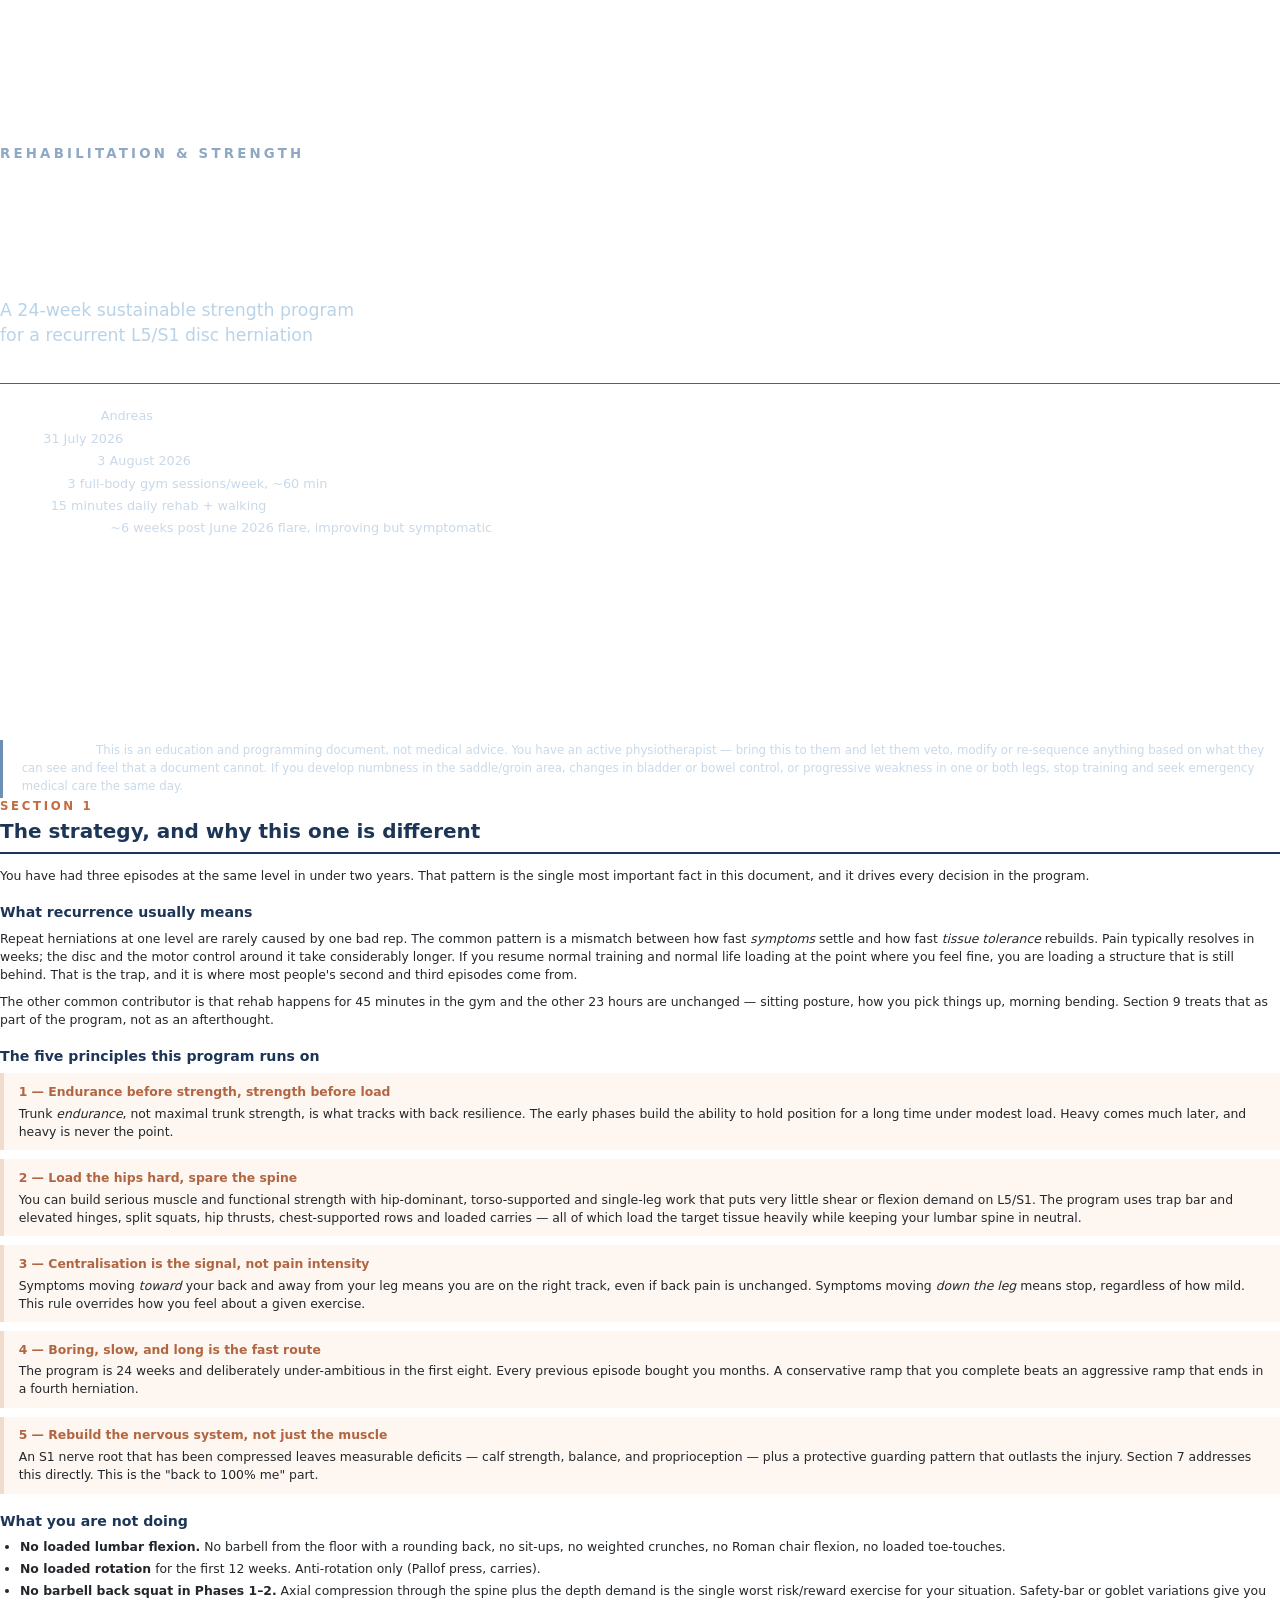
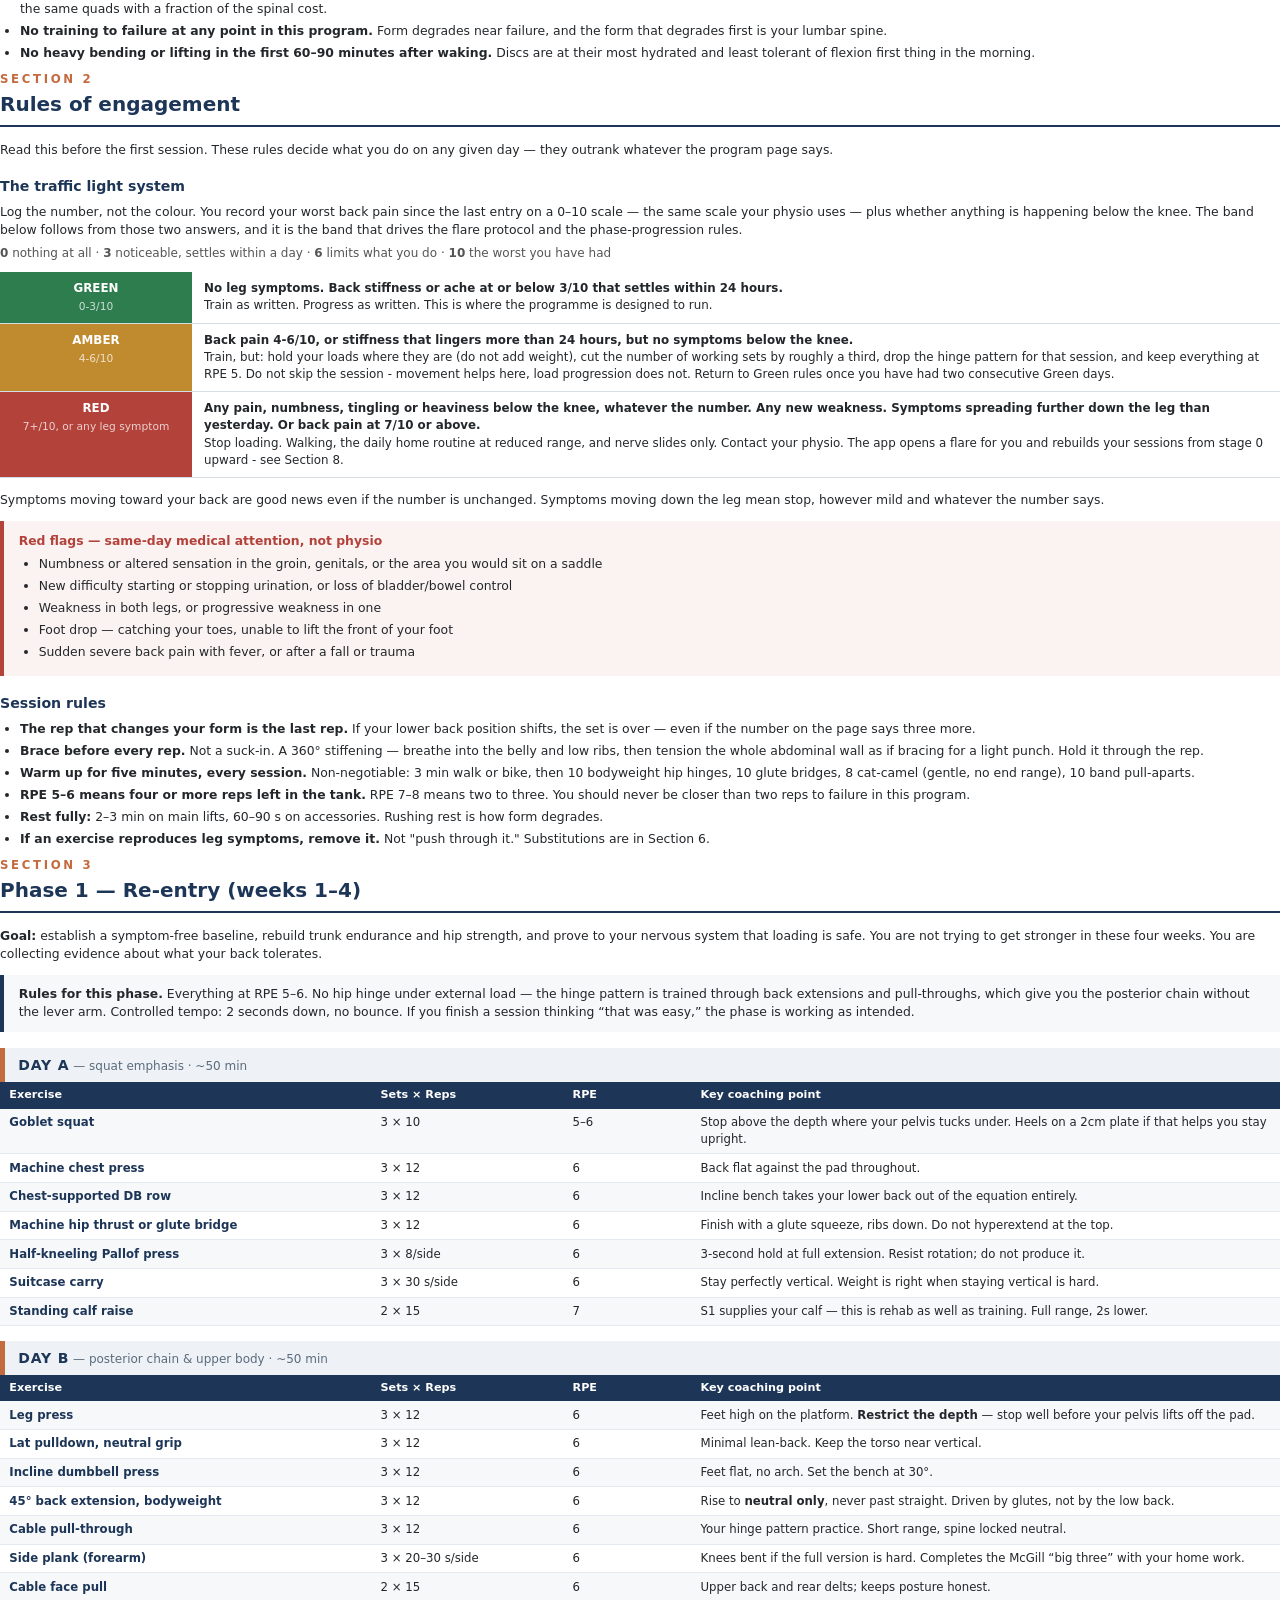
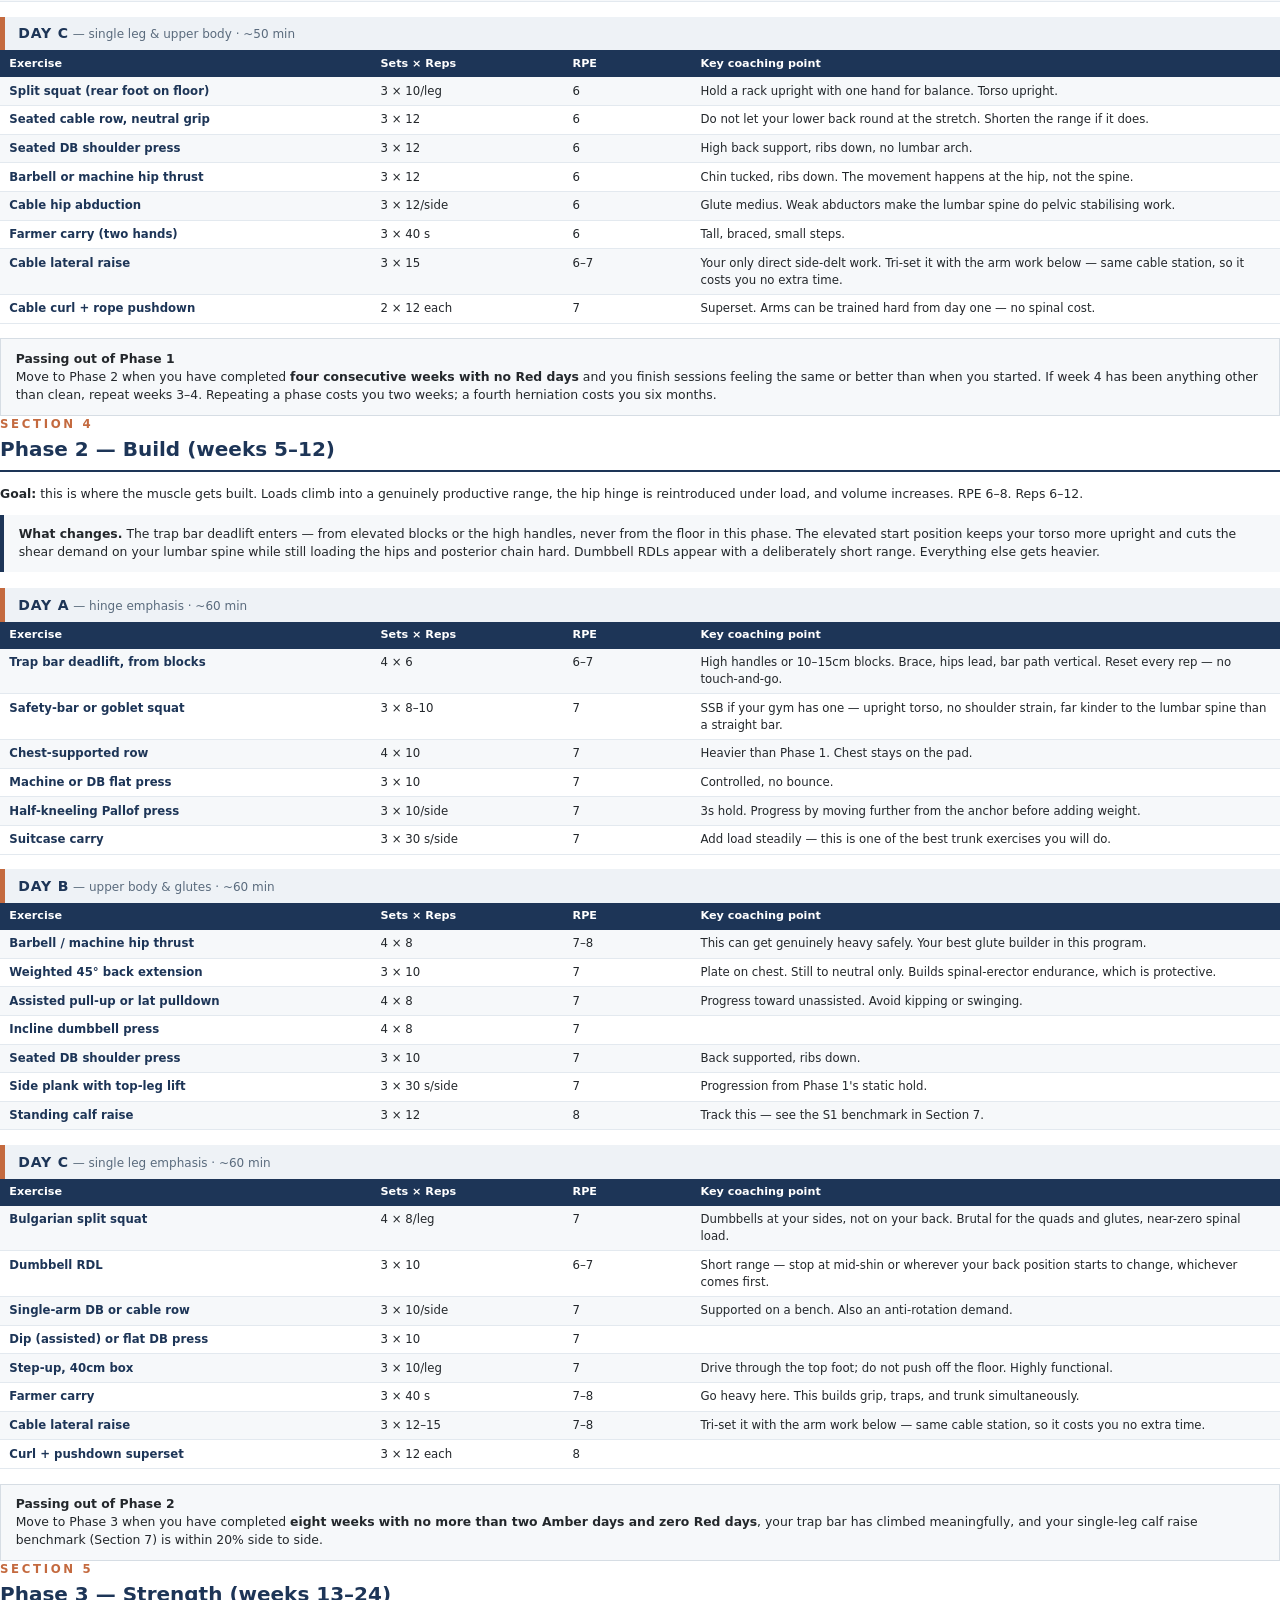
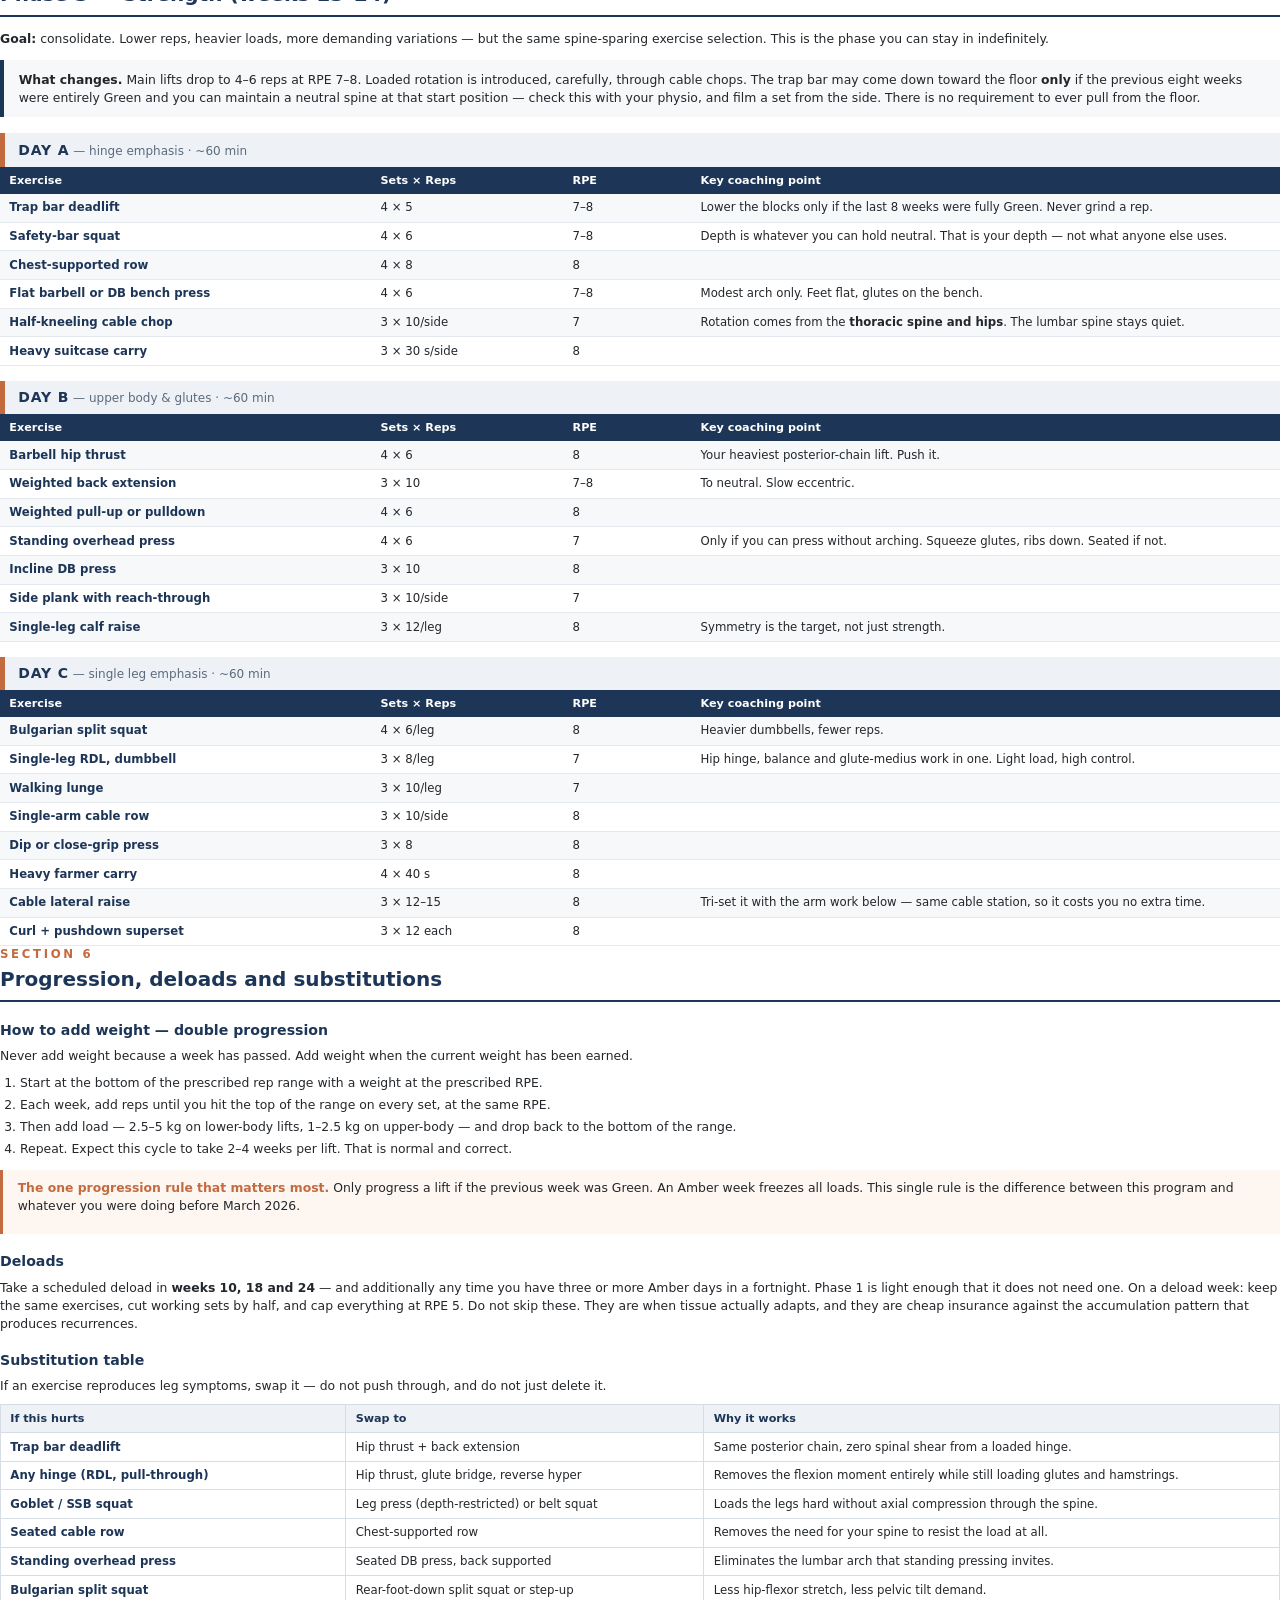
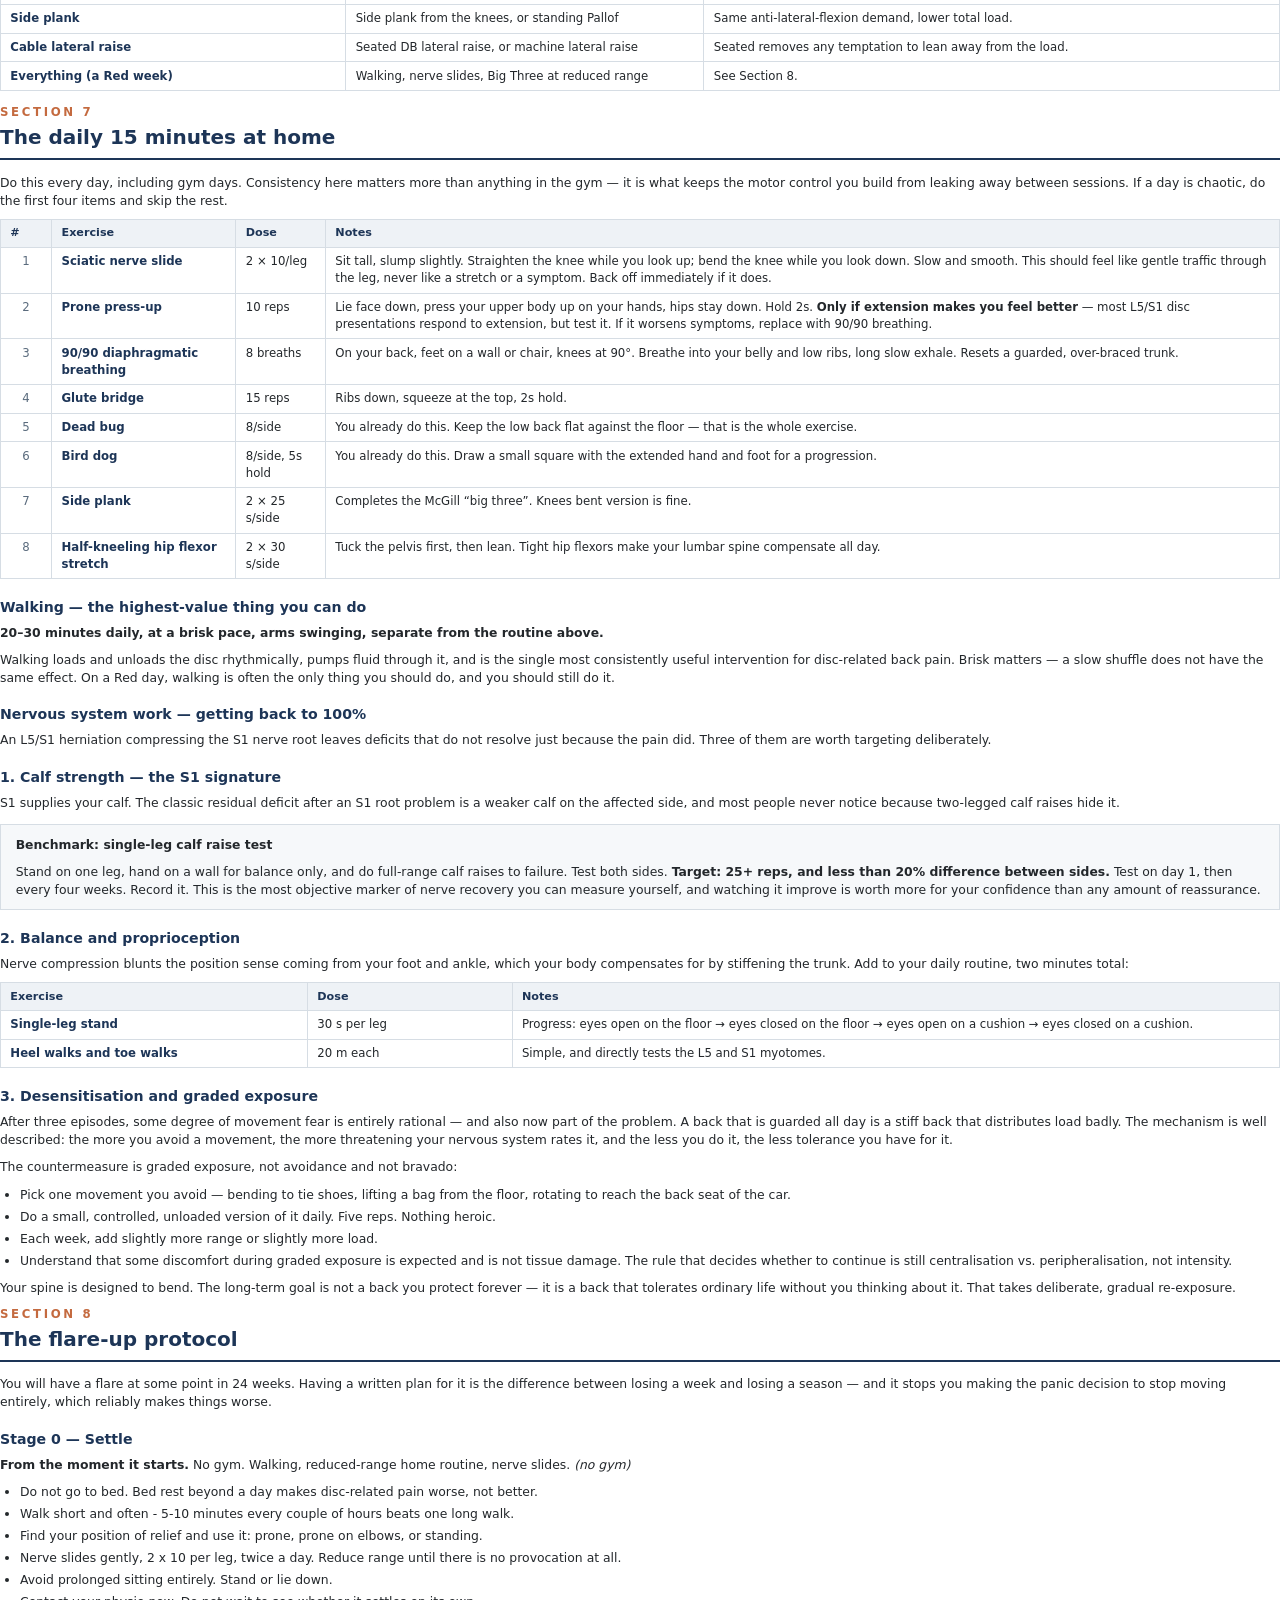
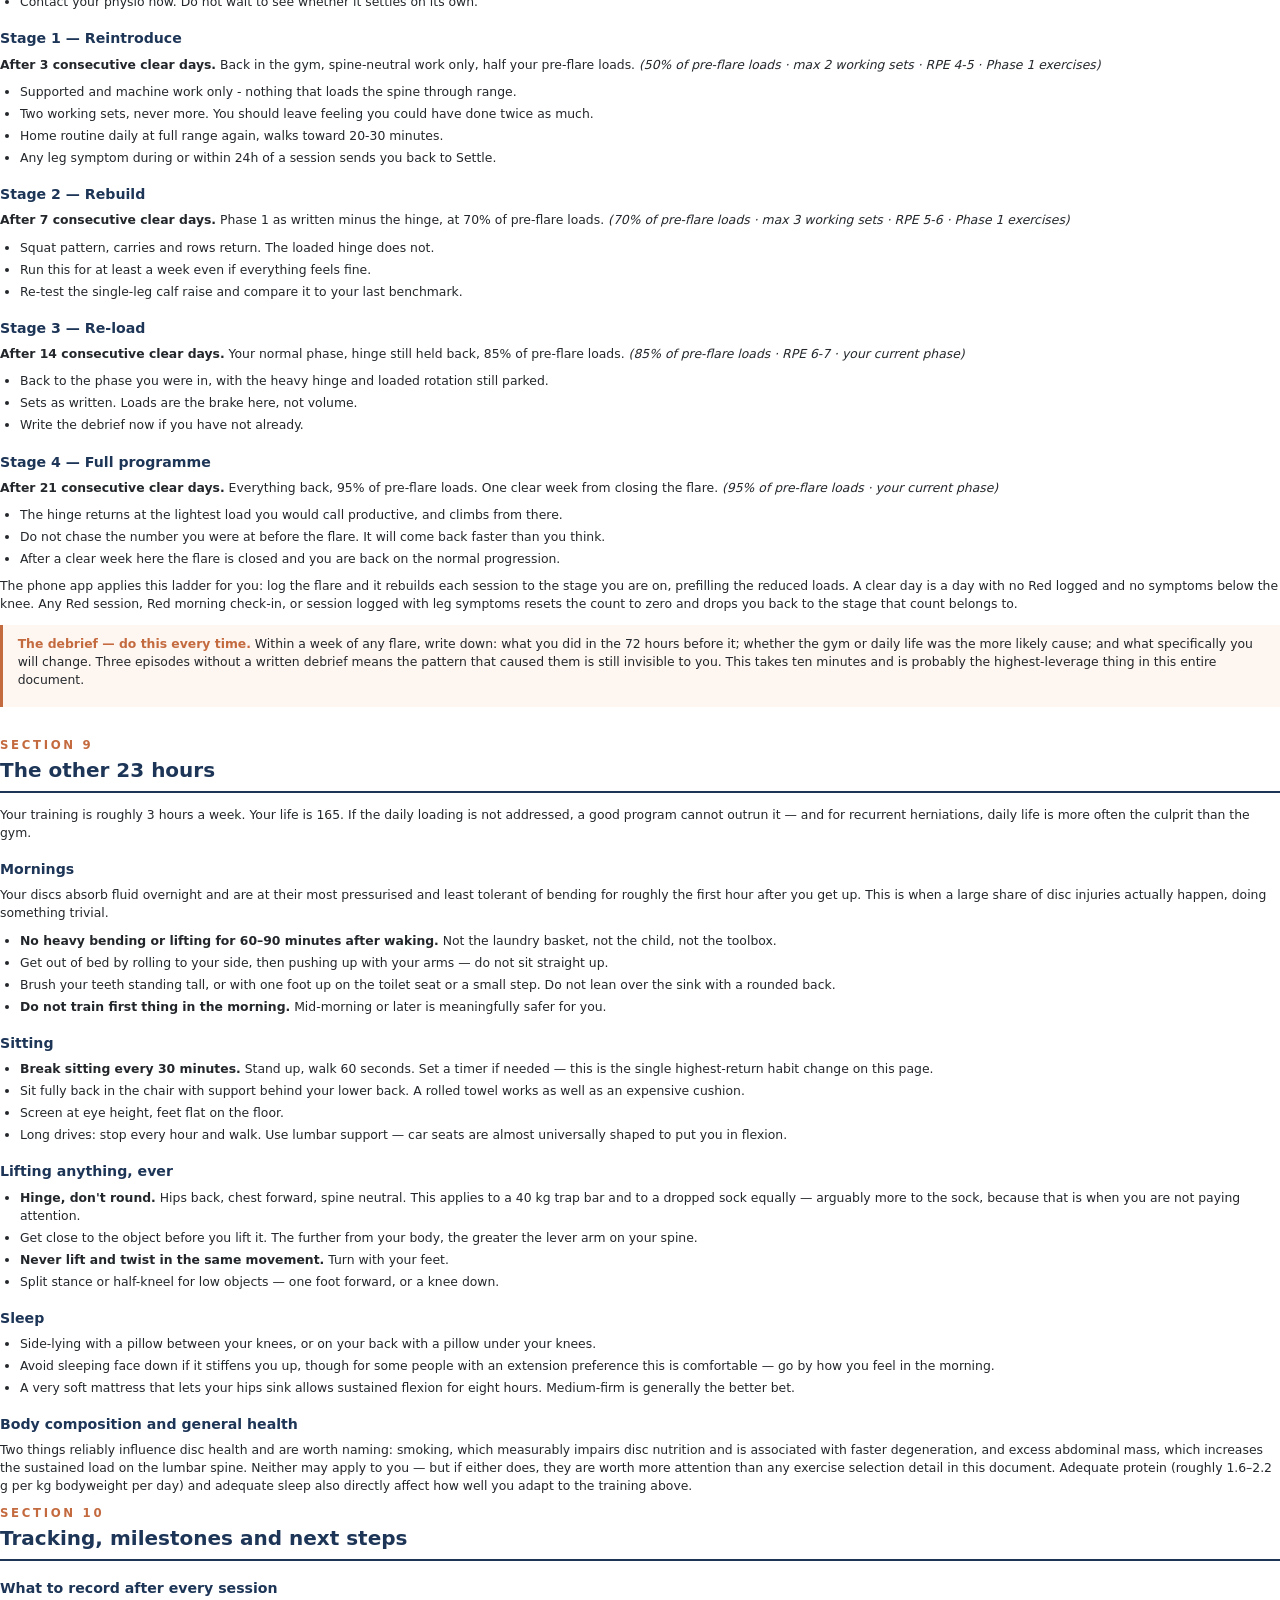
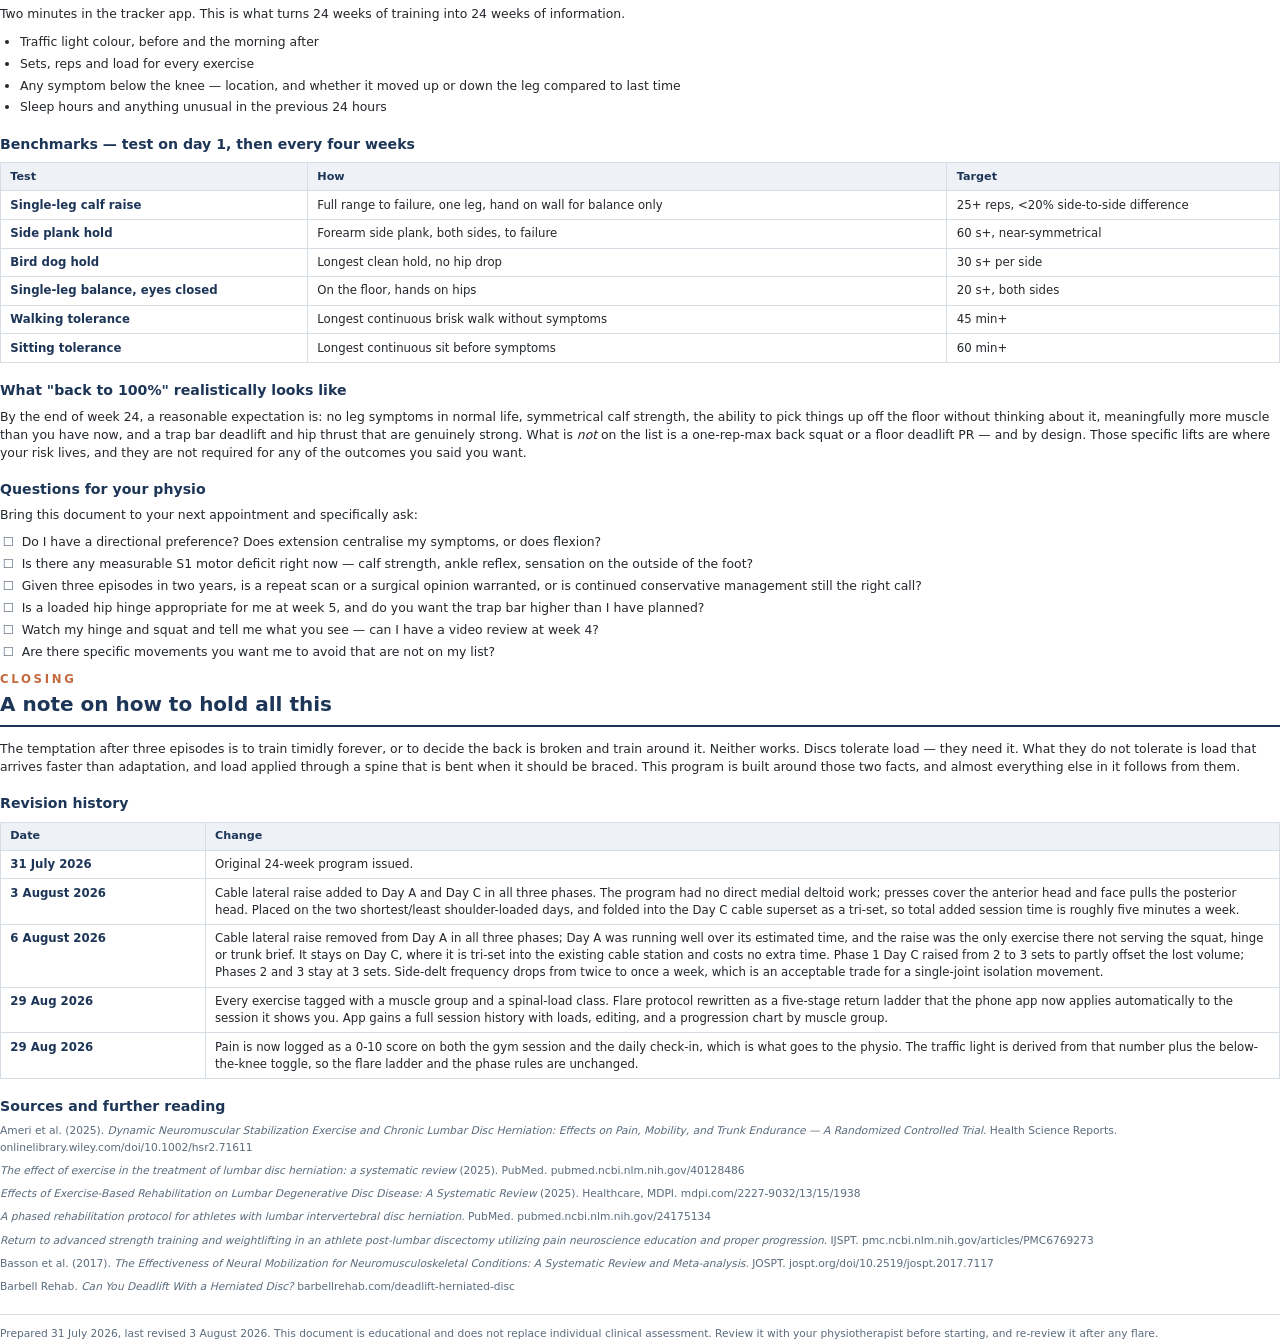
==== program-source/_rendered.html @ 24bce229 "Add print stylesheet and HTML template for Sustainable Strength Program - Created a new CSS file (st" ====
<!DOCTYPE html>
<html lang="en">
<head>
<meta charset="utf-8">
<title>Sustainable Strength Program — L5/S1</title>
<link rel="stylesheet" href="style.css">
</head>
<body>

<!-- ============================ COVER ============================ -->
<div class="cover">
  <div class="kicker">Rehabilitation & Strength</div>
  <h1>Building Back<br>Stronger</h1>
  <div class="sub">A 24-week sustainable strength program<br>for a recurrent L5/S1 disc herniation</div>
  <hr>
  <div class="meta">
    <b>Prepared for:</b> Andreas<br>
    <b>Date:</b> 31 July 2026<br>
    <b>Last revised:</b> 3 August 2026<br>
    <b>Training:</b> 3 full-body gym sessions/week, ~60 min<br>
    <b>Home:</b> 15 minutes daily rehab + walking<br>
    <b>Starting point:</b> ~6 weeks post June 2026 flare, improving but symptomatic
  </div>
  <div class="warn">
    <b>Important.</b> This is an education and programming document, not medical advice. You have an
    active physiotherapist — bring this to them and let them veto, modify or re-sequence anything based
    on what they can see and feel that a document cannot. If you develop numbness in the saddle/groin
    area, changes in bladder or bowel control, or progressive weakness in one or both legs, stop training
    and seek emergency medical care the same day.
  </div>
</div>

<!-- ============================ SECTION 1 ============================ -->
<div class="section">
  <div class="kicker">Section 1</div>
  <h1>The strategy, and why this one is different</h1>

  <p>You have had three episodes at the same level in under two years. That pattern is the single most
  important fact in this document, and it drives every decision in the program.</p>

  <h2>What recurrence usually means</h2>
  <p>Repeat herniations at one level are rarely caused by one bad rep. The common pattern is a mismatch
  between how fast <em>symptoms</em> settle and how fast <em>tissue tolerance</em> rebuilds. Pain typically
  resolves in weeks; the disc and the motor control around it take considerably longer. If you resume
  normal training and normal life loading at the point where you feel fine, you are loading a structure
  that is still behind. That is the trap, and it is where most people's second and third episodes come
  from.</p>

  <p>The other common contributor is that rehab happens for 45 minutes in the gym and the other 23 hours
  are unchanged — sitting posture, how you pick things up, morning bending. Section 9 treats that as part
  of the program, not as an afterthought.</p>

  <h2>The five principles this program runs on</h2>

  <div class="principle">
    <div class="h">1 — Endurance before strength, strength before load</div>
    <p>Trunk <em>endurance</em>, not maximal trunk strength, is what tracks with back resilience. The early
    phases build the ability to hold position for a long time under modest load. Heavy comes much later,
    and heavy is never the point.</p>
  </div>

  <div class="principle">
    <div class="h">2 — Load the hips hard, spare the spine</div>
    <p>You can build serious muscle and functional strength with hip-dominant, torso-supported and
    single-leg work that puts very little shear or flexion demand on L5/S1. The program uses trap bar and
    elevated hinges, split squats, hip thrusts, chest-supported rows and loaded carries — all of which
    load the target tissue heavily while keeping your lumbar spine in neutral.</p>
  </div>

  <div class="principle">
    <div class="h">3 — Centralisation is the signal, not pain intensity</div>
    <p>Symptoms moving <em>toward</em> your back and away from your leg means you are on the right track,
    even if back pain is unchanged. Symptoms moving <em>down the leg</em> means stop, regardless of how
    mild. This rule overrides how you feel about a given exercise.</p>
  </div>

  <div class="principle">
    <div class="h">4 — Boring, slow, and long is the fast route</div>
    <p>The program is 24 weeks and deliberately under-ambitious in the first eight. Every previous episode
    bought you months. A conservative ramp that you complete beats an aggressive ramp that ends in a
    fourth herniation.</p>
  </div>

  <div class="principle">
    <div class="h">5 — Rebuild the nervous system, not just the muscle</div>
    <p>An S1 nerve root that has been compressed leaves measurable deficits — calf strength, balance, and
    proprioception — plus a protective guarding pattern that outlasts the injury. Section 7 addresses this
    directly. This is the "back to 100% me" part.</p>
  </div>

  <h2>What you are not doing</h2>
  <ul>
    <li><b>No loaded lumbar flexion.</b> No barbell from the floor with a rounding back, no sit-ups, no
    weighted crunches, no Roman chair flexion, no loaded toe-touches.</li>
    <li><b>No loaded rotation</b> for the first 12 weeks. Anti-rotation only (Pallof press, carries).</li>
    <li><b>No barbell back squat in Phases 1–2.</b> Axial compression through the spine plus the depth
    demand is the single worst risk/reward exercise for your situation. Safety-bar or goblet variations
    give you the same quads with a fraction of the spinal cost.</li>
    <li><b>No training to failure at any point in this program.</b> Form degrades near failure, and the
    form that degrades first is your lumbar spine.</li>
    <li><b>No heavy bending or lifting in the first 60–90 minutes after waking.</b> Discs are at their
    most hydrated and least tolerant of flexion first thing in the morning.</li>
  </ul>
</div>

<!-- ============================ SECTION 2 ============================ -->
<div class="section">
  <div class="kicker">Section 2</div>
  <h1>Rules of engagement</h1>

  <p>Read this before the first session. These rules decide what you do on any given day — they outrank
  whatever the program page says.</p>

  <h2>The traffic light system</h2>
  <p>Log the number, not the colour. You record your worst back pain since the last entry on a 0&ndash;10 scale &mdash; the same scale your physio uses &mdash; plus whether anything is happening below the knee. The band below follows from those two answers, and it is the band that drives the flare protocol and the phase-progression rules.</p>
<p class="anchors"><b>0</b> nothing at all &middot; <b>3</b> noticeable, settles within a day &middot; <b>6</b> limits what you do &middot; <b>10</b> the worst you have had</p>
<table class="tl">
    <tr class="g">
      <td class="lab">GREEN<span class="rng">0-3/10</span></td>
      <td><b>No leg symptoms. Back stiffness or ache at or below 3/10 that settles within 24 hours.</b><br>Train as written. Progress as written. This is where the programme is designed to run.</td>
    </tr>
    <tr class="a">
      <td class="lab">AMBER<span class="rng">4-6/10</span></td>
      <td><b>Back pain 4-6/10, or stiffness that lingers more than 24 hours, but no symptoms below the knee.</b><br>Train, but: hold your loads where they are (do not add weight), cut the number of working sets by roughly a third, drop the hinge pattern for that session, and keep everything at RPE 5. Do not skip the session - movement helps here, load progression does not. Return to Green rules once you have had two consecutive Green days.</td>
    </tr>
    <tr class="r">
      <td class="lab">RED<span class="rng">7+/10, or any leg symptom</span></td>
      <td><b>Any pain, numbness, tingling or heaviness below the knee, whatever the number. Any new weakness. Symptoms spreading further down the leg than yesterday. Or back pain at 7/10 or above.</b><br>Stop loading. Walking, the daily home routine at reduced range, and nerve slides only. Contact your physio. The app opens a flare for you and rebuilds your sessions from stage 0 upward - see Section 8.</td>
    </tr>
  </table>
<p>Symptoms moving toward your back are good news even if the number is unchanged. Symptoms moving down the leg mean stop, however mild and whatever the number says.</p>

  <div class="flag">
    <div class="h">Red flags — same-day medical attention, not physio</div>
    <ul style="margin-bottom:0">
      <li>Numbness or altered sensation in the groin, genitals, or the area you would sit on a saddle</li>
      <li>New difficulty starting or stopping urination, or loss of bladder/bowel control</li>
      <li>Weakness in both legs, or progressive weakness in one</li>
      <li>Foot drop — catching your toes, unable to lift the front of your foot</li>
      <li>Sudden severe back pain with fever, or after a fall or trauma</li>
    </ul>
  </div>

  <h2>Session rules</h2>
  <ul>
    <li><b>The rep that changes your form is the last rep.</b> If your lower back position shifts, the set
    is over — even if the number on the page says three more.</li>
    <li><b>Brace before every rep.</b> Not a suck-in. A 360° stiffening — breathe into the belly and low
    ribs, then tension the whole abdominal wall as if bracing for a light punch. Hold it through the
    rep.</li>
    <li><b>Warm up for five minutes, every session.</b> Non-negotiable: 3 min walk or bike, then 10
    bodyweight hip hinges, 10 glute bridges, 8 cat-camel (gentle, no end range), 10 band pull-aparts.</li>
    <li><b>RPE 5–6 means four or more reps left in the tank.</b> RPE 7–8 means two to three. You should
    never be closer than two reps to failure in this program.</li>
    <li><b>Rest fully:</b> 2–3 min on main lifts, 60–90 s on accessories. Rushing rest is how form
    degrades.</li>
    <li><b>If an exercise reproduces leg symptoms, remove it.</b> Not "push through it." Substitutions are
    in Section 6.</li>
  </ul>
</div>

<!-- ==================== SECTIONS 3–5 (generated) ==================== -->
<div class="section">
  <div class="kicker">Section 3</div>
  <h1>Phase 1 — Re-entry (weeks 1–4)</h1>
  <p><b>Goal:</b> establish a symptom-free baseline, rebuild trunk endurance and hip strength, and prove to your nervous system that loading is safe. You are not trying to get stronger in these four weeks. You are collecting evidence about what your back tolerates.</p>
  <div class="rules"><p><b>Rules for this phase.</b> Everything at RPE 5–6. No hip hinge under external load — the hinge pattern is trained through back extensions and pull-throughs, which give you the posterior chain without the lever arm. Controlled tempo: 2 seconds down, no bounce. If you finish a session thinking “that was easy,” the phase is working as intended.</p></div>
  <div class="dayblock">
    <div class="daybar"><b>DAY A</b> <span>&mdash; squat emphasis &middot; ~50 min</span></div>
<table class="ex">
<thead><tr><th class="c1">Exercise</th><th class="c2">Sets &times; Reps</th><th class="c3">RPE</th><th>Key coaching point</th></tr></thead>
<tbody>
  <tr><td class="n">Goblet squat</td><td>3 × 10</td><td>5–6</td><td>Stop above the depth where your pelvis tucks under. Heels on a 2cm plate if that helps you stay upright.</td></tr>
  <tr><td class="n">Machine chest press</td><td>3 × 12</td><td>6</td><td>Back flat against the pad throughout.</td></tr>
  <tr><td class="n">Chest-supported DB row</td><td>3 × 12</td><td>6</td><td>Incline bench takes your lower back out of the equation entirely.</td></tr>
  <tr><td class="n">Machine hip thrust or glute bridge</td><td>3 × 12</td><td>6</td><td>Finish with a glute squeeze, ribs down. Do not hyperextend at the top.</td></tr>
  <tr><td class="n">Half-kneeling Pallof press</td><td>3 × 8/side</td><td>6</td><td>3-second hold at full extension. Resist rotation; do not produce it.</td></tr>
  <tr><td class="n">Suitcase carry</td><td>3 × 30 s/side</td><td>6</td><td>Stay perfectly vertical. Weight is right when staying vertical is hard.</td></tr>
  <tr><td class="n">Standing calf raise</td><td>2 × 15</td><td>7</td><td>S1 supplies your calf — this is rehab as well as training. Full range, 2s lower.</td></tr>
</tbody></table>
  </div>
  <div class="dayblock">
    <div class="daybar"><b>DAY B</b> <span>&mdash; posterior chain & upper body &middot; ~50 min</span></div>
<table class="ex">
<thead><tr><th class="c1">Exercise</th><th class="c2">Sets &times; Reps</th><th class="c3">RPE</th><th>Key coaching point</th></tr></thead>
<tbody>
  <tr><td class="n">Leg press</td><td>3 × 12</td><td>6</td><td>Feet high on the platform. <b>Restrict the depth</b> — stop well before your pelvis lifts off the pad.</td></tr>
  <tr><td class="n">Lat pulldown, neutral grip</td><td>3 × 12</td><td>6</td><td>Minimal lean-back. Keep the torso near vertical.</td></tr>
  <tr><td class="n">Incline dumbbell press</td><td>3 × 12</td><td>6</td><td>Feet flat, no arch. Set the bench at 30°.</td></tr>
  <tr><td class="n">45° back extension, bodyweight</td><td>3 × 12</td><td>6</td><td>Rise to <b>neutral only</b>, never past straight. Driven by glutes, not by the low back.</td></tr>
  <tr><td class="n">Cable pull-through</td><td>3 × 12</td><td>6</td><td>Your hinge pattern practice. Short range, spine locked neutral.</td></tr>
  <tr><td class="n">Side plank (forearm)</td><td>3 × 20–30 s/side</td><td>6</td><td>Knees bent if the full version is hard. Completes the McGill “big three” with your home work.</td></tr>
  <tr><td class="n">Cable face pull</td><td>2 × 15</td><td>6</td><td>Upper back and rear delts; keeps posture honest.</td></tr>
</tbody></table>
  </div>
  <div class="dayblock">
    <div class="daybar"><b>DAY C</b> <span>&mdash; single leg & upper body &middot; ~50 min</span></div>
<table class="ex">
<thead><tr><th class="c1">Exercise</th><th class="c2">Sets &times; Reps</th><th class="c3">RPE</th><th>Key coaching point</th></tr></thead>
<tbody>
  <tr><td class="n">Split squat (rear foot on floor)</td><td>3 × 10/leg</td><td>6</td><td>Hold a rack upright with one hand for balance. Torso upright.</td></tr>
  <tr><td class="n">Seated cable row, neutral grip</td><td>3 × 12</td><td>6</td><td>Do not let your lower back round at the stretch. Shorten the range if it does.</td></tr>
  <tr><td class="n">Seated DB shoulder press</td><td>3 × 12</td><td>6</td><td>High back support, ribs down, no lumbar arch.</td></tr>
  <tr><td class="n">Barbell or machine hip thrust</td><td>3 × 12</td><td>6</td><td>Chin tucked, ribs down. The movement happens at the hip, not the spine.</td></tr>
  <tr><td class="n">Cable hip abduction</td><td>3 × 12/side</td><td>6</td><td>Glute medius. Weak abductors make the lumbar spine do pelvic stabilising work.</td></tr>
  <tr><td class="n">Farmer carry (two hands)</td><td>3 × 40 s</td><td>6</td><td>Tall, braced, small steps.</td></tr>
  <tr><td class="n">Cable lateral raise</td><td>3 × 15</td><td>6–7</td><td>Your only direct side-delt work. Tri-set it with the arm work below — same cable station, so it costs you no extra time.</td></tr>
  <tr><td class="n">Cable curl + rope pushdown</td><td>2 × 12 each</td><td>7</td><td>Superset. Arms can be trained hard from day one — no spinal cost.</td></tr>
</tbody></table>
  </div>
  <div class="phasefoot"><p><b>Passing out of Phase 1</b><br>Move to Phase 2 when you have completed <b>four consecutive weeks with no Red days</b> and you finish sessions feeling the same or better than when you started. If week 4 has been anything other than clean, repeat weeks 3–4. Repeating a phase costs you two weeks; a fourth herniation costs you six months.</p></div>
</div>

<div class="section">
  <div class="kicker">Section 4</div>
  <h1>Phase 2 — Build (weeks 5–12)</h1>
  <p><b>Goal:</b> this is where the muscle gets built. Loads climb into a genuinely productive range, the hip hinge is reintroduced under load, and volume increases. RPE 6–8. Reps 6–12.</p>
  <div class="rules"><p><b>What changes.</b> The trap bar deadlift enters — from elevated blocks or the high handles, never from the floor in this phase. The elevated start position keeps your torso more upright and cuts the shear demand on your lumbar spine while still loading the hips and posterior chain hard. Dumbbell RDLs appear with a deliberately short range. Everything else gets heavier.</p></div>
  <div class="dayblock">
    <div class="daybar"><b>DAY A</b> <span>&mdash; hinge emphasis &middot; ~60 min</span></div>
<table class="ex">
<thead><tr><th class="c1">Exercise</th><th class="c2">Sets &times; Reps</th><th class="c3">RPE</th><th>Key coaching point</th></tr></thead>
<tbody>
  <tr><td class="n">Trap bar deadlift, from blocks</td><td>4 × 6</td><td>6–7</td><td>High handles or 10–15cm blocks. Brace, hips lead, bar path vertical. Reset every rep — no touch-and-go.</td></tr>
  <tr><td class="n">Safety-bar or goblet squat</td><td>3 × 8–10</td><td>7</td><td>SSB if your gym has one — upright torso, no shoulder strain, far kinder to the lumbar spine than a straight bar.</td></tr>
  <tr><td class="n">Chest-supported row</td><td>4 × 10</td><td>7</td><td>Heavier than Phase 1. Chest stays on the pad.</td></tr>
  <tr><td class="n">Machine or DB flat press</td><td>3 × 10</td><td>7</td><td>Controlled, no bounce.</td></tr>
  <tr><td class="n">Half-kneeling Pallof press</td><td>3 × 10/side</td><td>7</td><td>3s hold. Progress by moving further from the anchor before adding weight.</td></tr>
  <tr><td class="n">Suitcase carry</td><td>3 × 30 s/side</td><td>7</td><td>Add load steadily — this is one of the best trunk exercises you will do.</td></tr>
</tbody></table>
  </div>
  <div class="dayblock">
    <div class="daybar"><b>DAY B</b> <span>&mdash; upper body & glutes &middot; ~60 min</span></div>
<table class="ex">
<thead><tr><th class="c1">Exercise</th><th class="c2">Sets &times; Reps</th><th class="c3">RPE</th><th>Key coaching point</th></tr></thead>
<tbody>
  <tr><td class="n">Barbell / machine hip thrust</td><td>4 × 8</td><td>7–8</td><td>This can get genuinely heavy safely. Your best glute builder in this program.</td></tr>
  <tr><td class="n">Weighted 45° back extension</td><td>3 × 10</td><td>7</td><td>Plate on chest. Still to neutral only. Builds spinal-erector endurance, which is protective.</td></tr>
  <tr><td class="n">Assisted pull-up or lat pulldown</td><td>4 × 8</td><td>7</td><td>Progress toward unassisted. Avoid kipping or swinging.</td></tr>
  <tr><td class="n">Incline dumbbell press</td><td>4 × 8</td><td>7</td><td></td></tr>
  <tr><td class="n">Seated DB shoulder press</td><td>3 × 10</td><td>7</td><td>Back supported, ribs down.</td></tr>
  <tr><td class="n">Side plank with top-leg lift</td><td>3 × 30 s/side</td><td>7</td><td>Progression from Phase 1's static hold.</td></tr>
  <tr><td class="n">Standing calf raise</td><td>3 × 12</td><td>8</td><td>Track this — see the S1 benchmark in Section 7.</td></tr>
</tbody></table>
  </div>
  <div class="dayblock">
    <div class="daybar"><b>DAY C</b> <span>&mdash; single leg emphasis &middot; ~60 min</span></div>
<table class="ex">
<thead><tr><th class="c1">Exercise</th><th class="c2">Sets &times; Reps</th><th class="c3">RPE</th><th>Key coaching point</th></tr></thead>
<tbody>
  <tr><td class="n">Bulgarian split squat</td><td>4 × 8/leg</td><td>7</td><td>Dumbbells at your sides, not on your back. Brutal for the quads and glutes, near-zero spinal load.</td></tr>
  <tr><td class="n">Dumbbell RDL</td><td>3 × 10</td><td>6–7</td><td>Short range — stop at mid-shin or wherever your back position starts to change, whichever comes first.</td></tr>
  <tr><td class="n">Single-arm DB or cable row</td><td>3 × 10/side</td><td>7</td><td>Supported on a bench. Also an anti-rotation demand.</td></tr>
  <tr><td class="n">Dip (assisted) or flat DB press</td><td>3 × 10</td><td>7</td><td></td></tr>
  <tr><td class="n">Step-up, 40cm box</td><td>3 × 10/leg</td><td>7</td><td>Drive through the top foot; do not push off the floor. Highly functional.</td></tr>
  <tr><td class="n">Farmer carry</td><td>3 × 40 s</td><td>7–8</td><td>Go heavy here. This builds grip, traps, and trunk simultaneously.</td></tr>
  <tr><td class="n">Cable lateral raise</td><td>3 × 12–15</td><td>7–8</td><td>Tri-set it with the arm work below — same cable station, so it costs you no extra time.</td></tr>
  <tr><td class="n">Curl + pushdown superset</td><td>3 × 12 each</td><td>8</td><td></td></tr>
</tbody></table>
  </div>
  <div class="phasefoot"><p><b>Passing out of Phase 2</b><br>Move to Phase 3 when you have completed <b>eight weeks with no more than two Amber days and zero Red days</b>, your trap bar has climbed meaningfully, and your single-leg calf raise benchmark (Section 7) is within 20% side to side.</p></div>
</div>

<div class="section">
  <div class="kicker">Section 5</div>
  <h1>Phase 3 — Strength (weeks 13–24)</h1>
  <p><b>Goal:</b> consolidate. Lower reps, heavier loads, more demanding variations — but the same spine-sparing exercise selection. This is the phase you can stay in indefinitely.</p>
  <div class="rules"><p><b>What changes.</b> Main lifts drop to 4–6 reps at RPE 7–8. Loaded rotation is introduced, carefully, through cable chops. The trap bar may come down toward the floor <b>only</b> if the previous eight weeks were entirely Green and you can maintain a neutral spine at that start position — check this with your physio, and film a set from the side. There is no requirement to ever pull from the floor.</p></div>
  <div class="dayblock">
    <div class="daybar"><b>DAY A</b> <span>&mdash; hinge emphasis &middot; ~60 min</span></div>
<table class="ex">
<thead><tr><th class="c1">Exercise</th><th class="c2">Sets &times; Reps</th><th class="c3">RPE</th><th>Key coaching point</th></tr></thead>
<tbody>
  <tr><td class="n">Trap bar deadlift</td><td>4 × 5</td><td>7–8</td><td>Lower the blocks only if the last 8 weeks were fully Green. Never grind a rep.</td></tr>
  <tr><td class="n">Safety-bar squat</td><td>4 × 6</td><td>7–8</td><td>Depth is whatever you can hold neutral. That is your depth — not what anyone else uses.</td></tr>
  <tr><td class="n">Chest-supported row</td><td>4 × 8</td><td>8</td><td></td></tr>
  <tr><td class="n">Flat barbell or DB bench press</td><td>4 × 6</td><td>7–8</td><td>Modest arch only. Feet flat, glutes on the bench.</td></tr>
  <tr><td class="n">Half-kneeling cable chop</td><td>3 × 10/side</td><td>7</td><td>Rotation comes from the <b>thoracic spine and hips</b>. The lumbar spine stays quiet.</td></tr>
  <tr><td class="n">Heavy suitcase carry</td><td>3 × 30 s/side</td><td>8</td><td></td></tr>
</tbody></table>
  </div>
  <div class="dayblock">
    <div class="daybar"><b>DAY B</b> <span>&mdash; upper body & glutes &middot; ~60 min</span></div>
<table class="ex">
<thead><tr><th class="c1">Exercise</th><th class="c2">Sets &times; Reps</th><th class="c3">RPE</th><th>Key coaching point</th></tr></thead>
<tbody>
  <tr><td class="n">Barbell hip thrust</td><td>4 × 6</td><td>8</td><td>Your heaviest posterior-chain lift. Push it.</td></tr>
  <tr><td class="n">Weighted back extension</td><td>3 × 10</td><td>7–8</td><td>To neutral. Slow eccentric.</td></tr>
  <tr><td class="n">Weighted pull-up or pulldown</td><td>4 × 6</td><td>8</td><td></td></tr>
  <tr><td class="n">Standing overhead press</td><td>4 × 6</td><td>7</td><td>Only if you can press without arching. Squeeze glutes, ribs down. Seated if not.</td></tr>
  <tr><td class="n">Incline DB press</td><td>3 × 10</td><td>8</td><td></td></tr>
  <tr><td class="n">Side plank with reach-through</td><td>3 × 10/side</td><td>7</td><td></td></tr>
  <tr><td class="n">Single-leg calf raise</td><td>3 × 12/leg</td><td>8</td><td>Symmetry is the target, not just strength.</td></tr>
</tbody></table>
  </div>
  <div class="dayblock">
    <div class="daybar"><b>DAY C</b> <span>&mdash; single leg emphasis &middot; ~60 min</span></div>
<table class="ex">
<thead><tr><th class="c1">Exercise</th><th class="c2">Sets &times; Reps</th><th class="c3">RPE</th><th>Key coaching point</th></tr></thead>
<tbody>
  <tr><td class="n">Bulgarian split squat</td><td>4 × 6/leg</td><td>8</td><td>Heavier dumbbells, fewer reps.</td></tr>
  <tr><td class="n">Single-leg RDL, dumbbell</td><td>3 × 8/leg</td><td>7</td><td>Hip hinge, balance and glute-medius work in one. Light load, high control.</td></tr>
  <tr><td class="n">Walking lunge</td><td>3 × 10/leg</td><td>7</td><td></td></tr>
  <tr><td class="n">Single-arm cable row</td><td>3 × 10/side</td><td>8</td><td></td></tr>
  <tr><td class="n">Dip or close-grip press</td><td>3 × 8</td><td>8</td><td></td></tr>
  <tr><td class="n">Heavy farmer carry</td><td>4 × 40 s</td><td>8</td><td></td></tr>
  <tr><td class="n">Cable lateral raise</td><td>3 × 12–15</td><td>8</td><td>Tri-set it with the arm work below — same cable station, so it costs you no extra time.</td></tr>
  <tr><td class="n">Curl + pushdown superset</td><td>3 × 12 each</td><td>8</td><td></td></tr>
</tbody></table>
  </div>
</div>

<!-- ============================ SECTION 6 ============================ -->
<div class="section">
  <div class="kicker">Section 6</div>
  <h1>Progression, deloads and substitutions</h1>

  <h2>How to add weight — double progression</h2>
  <p>Never add weight because a week has passed. Add weight when the current weight has been earned.</p>
  <ol>
    <li>Start at the bottom of the prescribed rep range with a weight at the prescribed RPE.</li>
    <li>Each week, add reps until you hit the top of the range on every set, at the same RPE.</li>
    <li>Then add load — 2.5–5 kg on lower-body lifts, 1–2.5 kg on upper-body — and drop back to the bottom
    of the range.</li>
    <li>Repeat. Expect this cycle to take 2–4 weeks per lift. That is normal and correct.</li>
  </ol>

  <div class="note">
    <p><b>The one progression rule that matters most.</b> Only progress a lift if the previous week was
    Green. An Amber week freezes all loads. This single rule is the difference between this program and
    whatever you were doing before March 2026.</p>
  </div>

  <h2>Deloads</h2>
  <p>Take a scheduled deload in <b>weeks 10, 18 and 24</b> — and additionally any time you have three or more
  Amber days in a fortnight. Phase 1 is light enough that it does not need one. On a deload week: keep the
  same exercises, cut working sets by half, and cap everything at RPE 5. Do not skip these. They are when
  tissue actually adapts, and they are cheap insurance against the accumulation pattern that produces
  recurrences.</p>

  <h2>Substitution table</h2>
  <p>If an exercise reproduces leg symptoms, swap it — do not push through, and do not just delete it.</p>
  <table class="data">
<thead><tr><th style="width:27%">If this hurts</th><th style="width:28%">Swap to</th><th>Why it works</th></tr></thead>
<tbody>
  <tr><td class="k">Trap bar deadlift</td><td>Hip thrust + back extension</td><td>Same posterior chain, zero spinal shear from a loaded hinge.</td></tr>
  <tr><td class="k">Any hinge (RDL, pull-through)</td><td>Hip thrust, glute bridge, reverse hyper</td><td>Removes the flexion moment entirely while still loading glutes and hamstrings.</td></tr>
  <tr><td class="k">Goblet / SSB squat</td><td>Leg press (depth-restricted) or belt squat</td><td>Loads the legs hard without axial compression through the spine.</td></tr>
  <tr><td class="k">Seated cable row</td><td>Chest-supported row</td><td>Removes the need for your spine to resist the load at all.</td></tr>
  <tr><td class="k">Standing overhead press</td><td>Seated DB press, back supported</td><td>Eliminates the lumbar arch that standing pressing invites.</td></tr>
  <tr><td class="k">Bulgarian split squat</td><td>Rear-foot-down split squat or step-up</td><td>Less hip-flexor stretch, less pelvic tilt demand.</td></tr>
  <tr><td class="k">Side plank</td><td>Side plank from the knees, or standing Pallof</td><td>Same anti-lateral-flexion demand, lower total load.</td></tr>
  <tr><td class="k">Cable lateral raise</td><td>Seated DB lateral raise, or machine lateral raise</td><td>Seated removes any temptation to lean away from the load.</td></tr>
  <tr><td class="k">Everything (a Red week)</td><td>Walking, nerve slides, Big Three at reduced range</td><td>See Section 8.</td></tr>
</tbody></table>
</div>

<!-- ============================ SECTION 7 ============================ -->
<div class="section">
  <div class="kicker">Section 7</div>
  <h1>The daily 15 minutes at home</h1>

  <p>Do this every day, including gym days. Consistency here matters more than anything in the gym — it is
  what keeps the motor control you build from leaking away between sessions. If a day is chaotic, do the
  first four items and skip the rest.</p>

  <table class="data">
<thead><tr><th class="num">#</th><th>Exercise</th><th>Dose</th><th>Notes</th></tr></thead>
<tbody>
  <tr><td class="num">1</td><td class="k">Sciatic nerve slide</td><td>2 × 10/leg</td><td>Sit tall, slump slightly. Straighten the knee while you look up; bend the knee while you look down. Slow and smooth. This should feel like gentle traffic through the leg, never like a stretch or a symptom. Back off immediately if it does.</td></tr>
  <tr><td class="num">2</td><td class="k">Prone press-up</td><td>10 reps</td><td>Lie face down, press your upper body up on your hands, hips stay down. Hold 2s. <b>Only if extension makes you feel better</b> — most L5/S1 disc presentations respond to extension, but test it. If it worsens symptoms, replace with 90/90 breathing.</td></tr>
  <tr><td class="num">3</td><td class="k">90/90 diaphragmatic breathing</td><td>8 breaths</td><td>On your back, feet on a wall or chair, knees at 90°. Breathe into your belly and low ribs, long slow exhale. Resets a guarded, over-braced trunk.</td></tr>
  <tr><td class="num">4</td><td class="k">Glute bridge</td><td>15 reps</td><td>Ribs down, squeeze at the top, 2s hold.</td></tr>
  <tr><td class="num">5</td><td class="k">Dead bug</td><td>8/side</td><td>You already do this. Keep the low back flat against the floor — that is the whole exercise.</td></tr>
  <tr><td class="num">6</td><td class="k">Bird dog</td><td>8/side, 5s hold</td><td>You already do this. Draw a small square with the extended hand and foot for a progression.</td></tr>
  <tr><td class="num">7</td><td class="k">Side plank</td><td>2 × 25 s/side</td><td>Completes the McGill “big three”. Knees bent version is fine.</td></tr>
  <tr><td class="num">8</td><td class="k">Half-kneeling hip flexor stretch</td><td>2 × 30 s/side</td><td>Tuck the pelvis first, then lean. Tight hip flexors make your lumbar spine compensate all day.</td></tr>
</tbody></table>

  <h2>Walking — the highest-value thing you can do</h2>
  <p><b>20–30 minutes daily, at a brisk pace, arms swinging, separate from the routine above.</b></p>
  <p>Walking loads and unloads the disc rhythmically, pumps fluid through it, and is the single most
  consistently useful intervention for disc-related back pain. Brisk matters — a slow shuffle does not have
  the same effect. On a Red day, walking is often the only thing you should do, and you should still do
  it.</p>

  <h2 style="break-before: page">Nervous system work — getting back to 100%</h2>
  <p>An L5/S1 herniation compressing the S1 nerve root leaves deficits that do not resolve just because the
  pain did. Three of them are worth targeting deliberately.</p>

  <h2>1. Calf strength — the S1 signature</h2>
  <p>S1 supplies your calf. The classic residual deficit after an S1 root problem is a weaker calf on the
  affected side, and most people never notice because two-legged calf raises hide it.</p>
  <div class="callout">
    <p><b>Benchmark: single-leg calf raise test</b></p>
    <p>Stand on one leg, hand on a wall for balance only, and do full-range calf raises to failure. Test
    both sides. <b>Target: 25+ reps, and less than 20% difference between sides.</b> Test on day 1, then
    every four weeks. Record it. This is the most objective marker of nerve recovery you can measure
    yourself, and watching it improve is worth more for your confidence than any amount of reassurance.</p>
  </div>

  <h2>2. Balance and proprioception</h2>
  <p>Nerve compression blunts the position sense coming from your foot and ankle, which your body
  compensates for by stiffening the trunk. Add to your daily routine, two minutes total:</p>
  <table class="data">
<thead><tr><th style="width:24%">Exercise</th><th style="width:16%">Dose</th><th>Notes</th></tr></thead>
<tbody>
  <tr><td class="k">Single-leg stand</td><td>30 s per leg</td><td>Progress: eyes open on the floor → eyes closed on the floor → eyes open on a cushion → eyes closed on a cushion.</td></tr>
  <tr><td class="k">Heel walks and toe walks</td><td>20 m each</td><td>Simple, and directly tests the L5 and S1 myotomes.</td></tr>
</tbody></table>

  <h2>3. Desensitisation and graded exposure</h2>
  <p>After three episodes, some degree of movement fear is entirely rational — and also now part of the
  problem. A back that is guarded all day is a stiff back that distributes load badly. The mechanism is
  well described: the more you avoid a movement, the more threatening your nervous system rates it, and the
  less you do it, the less tolerance you have for it.</p>
  <p>The countermeasure is graded exposure, not avoidance and not bravado:</p>
  <ul>
    <li>Pick one movement you avoid — bending to tie shoes, lifting a bag from the floor, rotating to reach
    the back seat of the car.</li>
    <li>Do a small, controlled, unloaded version of it daily. Five reps. Nothing heroic.</li>
    <li>Each week, add slightly more range or slightly more load.</li>
    <li>Understand that some discomfort during graded exposure is expected and is not tissue damage. The
    rule that decides whether to continue is still centralisation vs. peripheralisation, not intensity.</li>
  </ul>
  <p>Your spine is designed to bend. The long-term goal is not a back you protect forever — it is a back
  that tolerates ordinary life without you thinking about it. That takes deliberate, gradual
  re-exposure.</p>
</div>

<!-- ============================ SECTION 8 ============================ -->
<div class="section">
  <div class="kicker">Section 8</div>
  <h1>The flare-up protocol</h1>

  <p>You will have a flare at some point in 24 weeks. Having a written plan for it is the difference
  between losing a week and losing a season — and it stops you making the panic decision to stop moving
  entirely, which reliably makes things worse.</p>

  <h2>Stage 0 &mdash; Settle</h2>
<p><b>From the moment it starts.</b> No gym. Walking, reduced-range home routine, nerve slides. <i>(no gym)</i></p>
<ul><li>Do not go to bed. Bed rest beyond a day makes disc-related pain worse, not better.</li><li>Walk short and often - 5-10 minutes every couple of hours beats one long walk.</li><li>Find your position of relief and use it: prone, prone on elbows, or standing.</li><li>Nerve slides gently, 2 x 10 per leg, twice a day. Reduce range until there is no provocation at all.</li><li>Avoid prolonged sitting entirely. Stand or lie down.</li><li>Contact your physio now. Do not wait to see whether it settles on its own.</li></ul>
<h2>Stage 1 &mdash; Reintroduce</h2>
<p><b>After 3 consecutive clear days.</b> Back in the gym, spine-neutral work only, half your pre-flare loads. <i>(50% of pre-flare loads &middot; max 2 working sets &middot; RPE 4-5 &middot; Phase 1 exercises)</i></p>
<ul><li>Supported and machine work only - nothing that loads the spine through range.</li><li>Two working sets, never more. You should leave feeling you could have done twice as much.</li><li>Home routine daily at full range again, walks toward 20-30 minutes.</li><li>Any leg symptom during or within 24h of a session sends you back to Settle.</li></ul>
<h2>Stage 2 &mdash; Rebuild</h2>
<p><b>After 7 consecutive clear days.</b> Phase 1 as written minus the hinge, at 70% of pre-flare loads. <i>(70% of pre-flare loads &middot; max 3 working sets &middot; RPE 5-6 &middot; Phase 1 exercises)</i></p>
<ul><li>Squat pattern, carries and rows return. The loaded hinge does not.</li><li>Run this for at least a week even if everything feels fine.</li><li>Re-test the single-leg calf raise and compare it to your last benchmark.</li></ul>
<h2>Stage 3 &mdash; Re-load</h2>
<p><b>After 14 consecutive clear days.</b> Your normal phase, hinge still held back, 85% of pre-flare loads. <i>(85% of pre-flare loads &middot; RPE 6-7 &middot; your current phase)</i></p>
<ul><li>Back to the phase you were in, with the heavy hinge and loaded rotation still parked.</li><li>Sets as written. Loads are the brake here, not volume.</li><li>Write the debrief now if you have not already.</li></ul>
<h2>Stage 4 &mdash; Full programme</h2>
<p><b>After 21 consecutive clear days.</b> Everything back, 95% of pre-flare loads. One clear week from closing the flare. <i>(95% of pre-flare loads &middot; your current phase)</i></p>
<ul><li>The hinge returns at the lightest load you would call productive, and climbs from there.</li><li>Do not chase the number you were at before the flare. It will come back faster than you think.</li><li>After a clear week here the flare is closed and you are back on the normal progression.</li></ul>
<p>The phone app applies this ladder for you: log the flare and it rebuilds each session to the stage you are on, prefilling the reduced loads. A clear day is a day with no Red logged and no symptoms below the knee. Any Red session, Red morning check-in, or session logged with leg symptoms resets the count to zero and drops you back to the stage that count belongs to.</p>

  <div class="note">
    <p><b>The debrief — do this every time.</b> Within a week of any flare, write down: what you did in the
    72 hours before it; whether the gym or daily life was the more likely cause; and what specifically you
    will change. Three episodes without a written debrief means the pattern that caused them is still
    invisible to you. This takes ten minutes and is probably the highest-leverage thing in this entire
    document.</p>
  </div>
</div>

<!-- ============================ SECTION 9 ============================ -->
<div class="section cont">
  <div class="kicker">Section 9</div>
  <h1>The other 23 hours</h1>

  <p>Your training is roughly 3 hours a week. Your life is 165. If the daily loading is not addressed, a
  good program cannot outrun it — and for recurrent herniations, daily life is more often the culprit than
  the gym.</p>

  <h2>Mornings</h2>
  <p>Your discs absorb fluid overnight and are at their most pressurised and least tolerant of bending for
  roughly the first hour after you get up. This is when a large share of disc injuries actually happen,
  doing something trivial.</p>
  <ul>
    <li><b>No heavy bending or lifting for 60–90 minutes after waking.</b> Not the laundry basket, not the
    child, not the toolbox.</li>
    <li>Get out of bed by rolling to your side, then pushing up with your arms — do not sit straight up.</li>
    <li>Brush your teeth standing tall, or with one foot up on the toilet seat or a small step. Do not lean
    over the sink with a rounded back.</li>
    <li><b>Do not train first thing in the morning.</b> Mid-morning or later is meaningfully safer for
    you.</li>
  </ul>

  <h2>Sitting</h2>
  <ul>
    <li><b>Break sitting every 30 minutes.</b> Stand up, walk 60 seconds. Set a timer if needed — this is
    the single highest-return habit change on this page.</li>
    <li>Sit fully back in the chair with support behind your lower back. A rolled towel works as well as an
    expensive cushion.</li>
    <li>Screen at eye height, feet flat on the floor.</li>
    <li>Long drives: stop every hour and walk. Use lumbar support — car seats are almost universally shaped
    to put you in flexion.</li>
  </ul>

  <h2>Lifting anything, ever</h2>
  <ul>
    <li><b>Hinge, don't round.</b> Hips back, chest forward, spine neutral. This applies to a 40 kg trap bar
    and to a dropped sock equally — arguably more to the sock, because that is when you are not paying
    attention.</li>
    <li>Get close to the object before you lift it. The further from your body, the greater the lever arm
    on your spine.</li>
    <li><b>Never lift and twist in the same movement.</b> Turn with your feet.</li>
    <li>Split stance or half-kneel for low objects — one foot forward, or a knee down.</li>
  </ul>

  <h2>Sleep</h2>
  <ul>
    <li>Side-lying with a pillow between your knees, or on your back with a pillow under your knees.</li>
    <li>Avoid sleeping face down if it stiffens you up, though for some people with an extension preference
    this is comfortable — go by how you feel in the morning.</li>
    <li>A very soft mattress that lets your hips sink allows sustained flexion for eight hours. Medium-firm
    is generally the better bet.</li>
  </ul>

  <h2>Body composition and general health</h2>
  <p>Two things reliably influence disc health and are worth naming: smoking, which measurably impairs disc
  nutrition and is associated with faster degeneration, and excess abdominal mass, which increases the
  sustained load on the lumbar spine. Neither may apply to you — but if either does, they are worth more
  attention than any exercise selection detail in this document. Adequate protein (roughly 1.6–2.2 g per kg
  bodyweight per day) and adequate sleep also directly affect how well you adapt to the training above.</p>
</div>

<!-- ============================ SECTION 10 ============================ -->
<div class="section">
  <div class="kicker">Section 10</div>
  <h1>Tracking, milestones and next steps</h1>

  <h2>What to record after every session</h2>
  <p>Two minutes in the tracker app. This is what turns 24 weeks of training into 24 weeks of
  information.</p>
  <ul>
    <li>Traffic light colour, before and the morning after</li>
    <li>Sets, reps and load for every exercise</li>
    <li>Any symptom below the knee — location, and whether it moved up or down the leg compared to last
    time</li>
    <li>Sleep hours and anything unusual in the previous 24 hours</li>
  </ul>

  <h2>Benchmarks — test on day 1, then every four weeks</h2>
  <table class="data">
<thead><tr><th style="width:24%">Test</th><th>How</th><th style="width:26%">Target</th></tr></thead>
<tbody>
  <tr><td class="k">Single-leg calf raise</td><td>Full range to failure, one leg, hand on wall for balance only</td><td>25+ reps, <20% side-to-side difference</td></tr>
  <tr><td class="k">Side plank hold</td><td>Forearm side plank, both sides, to failure</td><td>60 s+, near-symmetrical</td></tr>
  <tr><td class="k">Bird dog hold</td><td>Longest clean hold, no hip drop</td><td>30 s+ per side</td></tr>
  <tr><td class="k">Single-leg balance, eyes closed</td><td>On the floor, hands on hips</td><td>20 s+, both sides</td></tr>
  <tr><td class="k">Walking tolerance</td><td>Longest continuous brisk walk without symptoms</td><td>45 min+</td></tr>
  <tr><td class="k">Sitting tolerance</td><td>Longest continuous sit before symptoms</td><td>60 min+</td></tr>
</tbody></table>

  <h2>What "back to 100%" realistically looks like</h2>
  <p>By the end of week 24, a reasonable expectation is: no leg symptoms in normal life, symmetrical calf
  strength, the ability to pick things up off the floor without thinking about it, meaningfully more muscle
  than you have now, and a trap bar deadlift and hip thrust that are genuinely strong. What is <em>not</em>
  on the list is a one-rep-max back squat or a floor deadlift PR — and by design. Those specific lifts are
  where your risk lives, and they are not required for any of the outcomes you said you want.</p>

  <h2>Questions for your physio</h2>
  <p>Bring this document to your next appointment and specifically ask:</p>
  <ul class="checks">
    <li>Do I have a directional preference? Does extension centralise my symptoms, or does flexion?</li>
    <li>Is there any measurable S1 motor deficit right now — calf strength, ankle reflex, sensation on the
    outside of the foot?</li>
    <li>Given three episodes in two years, is a repeat scan or a surgical opinion warranted, or is
    continued conservative management still the right call?</li>
    <li>Is a loaded hip hinge appropriate for me at week 5, and do you want the trap bar higher than I have
    planned?</li>
    <li>Watch my hinge and squat and tell me what you see — can I have a video review at week 4?</li>
    <li>Are there specific movements you want me to avoid that are not on my list?</li>
  </ul>
</div>

<!-- ============================ CLOSING ============================ -->
<div class="section">
  <div class="kicker">Closing</div>
  <h1>A note on how to hold all this</h1>

  <p>The temptation after three episodes is to train timidly forever, or to decide the back is broken and
  train around it. Neither works. Discs tolerate load — they need it. What they do not tolerate is load
  that arrives faster than adaptation, and load applied through a spine that is bent when it should be
  braced. This program is built around those two facts, and almost everything else in it follows from
  them.</p>

  <h2>Revision history</h2>
  <table class="data">
<thead><tr><th style="width:16%">Date</th><th>Change</th></tr></thead>
<tbody>
  <tr><td class="k">31 July 2026</td><td>Original 24-week program issued.</td></tr>
  <tr><td class="k">3 August 2026</td><td>Cable lateral raise added to Day A and Day C in all three phases. The program had no direct medial deltoid work; presses cover the anterior head and face pulls the posterior head. Placed on the two shortest/least shoulder-loaded days, and folded into the Day C cable superset as a tri-set, so total added session time is roughly five minutes a week.</td></tr>
  <tr><td class="k">6 August 2026</td><td>Cable lateral raise removed from Day A in all three phases; Day A was running well over its estimated time, and the raise was the only exercise there not serving the squat, hinge or trunk brief. It stays on Day C, where it is tri-set into the existing cable station and costs no extra time. Phase 1 Day C raised from 2 to 3 sets to partly offset the lost volume; Phases 2 and 3 stay at 3 sets. Side-delt frequency drops from twice to once a week, which is an acceptable trade for a single-joint isolation movement.</td></tr>
  <tr><td class="k">29 Aug 2026</td><td>Every exercise tagged with a muscle group and a spinal-load class. Flare protocol rewritten as a five-stage return ladder that the phone app now applies automatically to the session it shows you. App gains a full session history with loads, editing, and a progression chart by muscle group.</td></tr>
  <tr><td class="k">29 Aug 2026</td><td>Pain is now logged as a 0-10 score on both the gym session and the daily check-in, which is what goes to the physio. The traffic light is derived from that number plus the below-the-knee toggle, so the flare ladder and the phase rules are unchanged.</td></tr>
</tbody></table>

  <h2>Sources and further reading</h2>
  <div class="sources">
    <p>Ameri et al. (2025). <em>Dynamic Neuromuscular Stabilization Exercise and Chronic Lumbar Disc
    Herniation: Effects on Pain, Mobility, and Trunk Endurance — A Randomized Controlled Trial.</em> Health
    Science Reports. onlinelibrary.wiley.com/doi/10.1002/hsr2.71611</p>
    <p><em>The effect of exercise in the treatment of lumbar disc herniation: a systematic review</em>
    (2025). PubMed. pubmed.ncbi.nlm.nih.gov/40128486</p>
    <p><em>Effects of Exercise-Based Rehabilitation on Lumbar Degenerative Disc Disease: A Systematic
    Review</em> (2025). Healthcare, MDPI. mdpi.com/2227-9032/13/15/1938</p>
    <p><em>A phased rehabilitation protocol for athletes with lumbar intervertebral disc herniation.</em>
    PubMed. pubmed.ncbi.nlm.nih.gov/24175134</p>
    <p><em>Return to advanced strength training and weightlifting in an athlete post-lumbar discectomy
    utilizing pain neuroscience education and proper progression.</em> IJSPT.
    pmc.ncbi.nlm.nih.gov/articles/PMC6769273</p>
    <p>Basson et al. (2017). <em>The Effectiveness of Neural Mobilization for Neuromusculoskeletal
    Conditions: A Systematic Review and Meta-analysis.</em> JOSPT. jospt.org/doi/10.2519/jospt.2017.7117</p>
    <p>Barbell Rehab. <em>Can You Deadlift With a Herniated Disc?</em> barbellrehab.com/deadlift-herniated-disc</p>
  </div>

  <div class="legal">
    Prepared 31 July 2026, last revised 3 August 2026. This document is educational and does not
    replace individual clinical assessment. Review it with your physiotherapist before starting, and
    re-review it after any flare.
  </div>
</div>

</body>
</html>
---- program-source/style.css ----
/* ------------------------------------------------------------------
   Building Back Stronger — print stylesheet
   Palette sampled from the original 31 July 2026 PDF so rebuilds match.
   ------------------------------------------------------------------ */

:root {
  --navy:   #1D3557;
  --orange: #C46A3F;
  --rust:   #B16540;
  --slate:  #3D4A57;
  --ink:    #23272B;
  --muted:  #5A6B7D;
  --wash:   #F6F8FA;
  --line:   #D6DDE4;
  --hairline: #E3E9EF;
  --peach:  #FDF6F1;
  --peachline: #F0DCCD;
  --bar:    #EEF2F6;
}

@page {
  size: A4;
  margin: 17mm 16mm 14mm 16mm;
  @bottom-center {
    content: counter(page) " / " counter(pages);
    font-family: "DejaVu Sans", sans-serif;
    font-size: 8pt;
    color: #999;
  }
}

@page cover {
  background: #1D3557;
  @bottom-center { color: #43618A; }
}

body {
  font-family: "DejaVu Sans", sans-serif;
  font-size: 9.3pt;
  line-height: 1.45;
  color: var(--ink);
  margin: 0;
}

p { margin: 0 0 7pt 0; }
b, strong { font-weight: bold; }
em { font-style: italic; }
a { color: var(--navy); text-decoration: none; }

/* ---------- cover ---------- */

.cover { page: cover; break-after: page; color: #fff; padding-top: 108pt; }
.cover .kicker { color: #8FA8C4; font-size: 10pt; font-weight: bold;
                 letter-spacing: 2.4pt; text-transform: uppercase; }
.cover h1 { font-size: 31pt; line-height: 1.18; margin: 14pt 0 0 0; color: #fff; border: 0; padding: 0; }
.cover .sub { font-size: 13pt; line-height: 1.45; color: #B9D3E8; margin-top: 14pt; }
.cover hr { border: 0; border-top: 0.8pt solid #43618A; margin: 26pt 0 16pt 0; }
.cover .meta { font-size: 9.6pt; line-height: 1.75; color: #C9D9E8; }
.cover .meta b { color: #fff; }
.cover .warn { margin-top: 150pt; border-left: 2.5pt solid #6E8FB5;
               padding: 2pt 0 2pt 14pt; font-size: 8.8pt; line-height: 1.5; color: #C9D9E8; }
.cover .warn b { color: #fff; }

/* ---------- sections ---------- */

.section { break-before: page; }
.section.cont { break-before: auto; margin-top: 22pt; }

.kicker { color: var(--orange); font-size: 8.8pt; font-weight: bold;
          letter-spacing: 2pt; text-transform: uppercase; }

h1 { color: var(--navy); font-size: 15pt; margin: 3pt 0 0 0; padding-bottom: 6pt;
     border-bottom: 2pt solid var(--navy); line-height: 1.25; }

h2 { color: var(--navy); font-size: 10.6pt; margin: 13pt 0 5pt 0; }
h1 + p, h1 + .rules, h1 + .callout { margin-top: 10pt; }

ul, ol { margin: 0 0 7pt 0; padding-left: 15pt; }
li { margin-bottom: 3pt; }

/* ---------- boxes ---------- */

.rules { background: var(--wash); border-left: 3pt solid var(--navy);
         padding: 8pt 11pt; margin: 9pt 0 12pt 0; break-inside: avoid; }
.rules p:last-child { margin-bottom: 0; }

.principle { background: var(--peach); border-left: 3pt solid var(--peachline);
             padding: 7pt 11pt; margin-bottom: 7pt; break-inside: avoid; }
.principle .h { color: var(--rust); font-weight: bold; margin-bottom: 3pt; }
.principle p { margin: 0; }

.callout { background: var(--wash); border: 0.6pt solid var(--line);
           padding: 8pt 11pt; margin: 9pt 0; break-inside: avoid; }
.callout p:last-child { margin-bottom: 0; }

.flag { background: #FBF2F2; border-left: 3pt solid #B3423A; padding: 8pt 11pt;
        margin: 9pt 0; break-inside: avoid; }
.flag .h { color: #B3423A; font-weight: bold; margin-bottom: 4pt; }

/* ---------- day blocks & exercise tables ---------- */

.dayblock { margin-top: 11pt; }
.daybar { background: var(--bar); border-left: 4pt solid var(--orange);
          padding: 5pt 10pt; break-after: avoid; }
.daybar b { color: var(--navy); font-size: 10.5pt; letter-spacing: 0.6pt; }
.daybar span { color: var(--muted); font-size: 9pt; }

table { width: 100%; border-collapse: collapse; }
table thead { display: table-header-group; }
table tr { break-inside: avoid; }

table.ex th { background: var(--navy); color: #fff; font-size: 8.4pt; font-weight: bold;
              text-align: left; padding: 4pt 7pt; }
table.ex td { font-size: 8.8pt; padding: 4pt 7pt; vertical-align: top;
              border-bottom: 0.5pt solid var(--hairline); }
table.ex tbody tr:nth-child(odd) td { background: var(--wash); }
table.ex td.n { color: var(--navy); font-weight: bold; }
table.ex .c1 { width: 29%; }
table.ex .c2 { width: 15%; }
table.ex .c3 { width: 10%; }

/* generic data table (substitutions, benchmarks, home routine) */

table.data { margin: 6pt 0 10pt 0; }
table.data th { background: var(--bar); color: var(--navy); font-size: 8.4pt;
                text-align: left; padding: 4pt 7pt; border: 0.5pt solid var(--line); }
table.data td { font-size: 8.8pt; padding: 4pt 7pt; vertical-align: top;
                border: 0.5pt solid var(--line); }
table.data td.k { color: var(--navy); font-weight: bold; }
table.data td.num { color: var(--muted); text-align: center; width: 4%; }

/* ---------- misc ---------- */

.phasefoot { background: var(--wash); border: 0.6pt solid var(--line);
             padding: 8pt 11pt; margin-top: 11pt; break-inside: avoid; }
.phasefoot p { margin: 0; }

.note { border-left: 2.5pt solid var(--orange); background: var(--peach);
        padding: 7pt 11pt; margin: 9pt 0; break-inside: avoid; }
.note b { color: var(--orange); }

.checks li { list-style: none; }
.checks { padding-left: 2pt; }
.checks li::before { content: "\2610\00a0\00a0"; color: var(--muted); }

.sources { font-size: 8pt; line-height: 1.55; color: var(--muted); }
.sources p { margin-bottom: 5pt; }

.legal { font-size: 8pt; color: var(--muted); margin-top: 14pt;
         border-top: 0.5pt solid var(--line); padding-top: 8pt; }

.tl { border-collapse: collapse; width: 100%; margin: 7pt 0 10pt 0; }
.tl td { vertical-align: top; padding: 6pt 9pt; border-bottom: 0.6pt solid var(--line); font-size: 8.9pt; }
.tl td.lab { width: 15%; font-weight: bold; color: #fff; text-align: center; }
.tl tr.g td.lab { background: #2E7D4F; }
.tl tr.a td.lab { background: #C08A2E; }
.tl tr.r td.lab { background: #B3423A; }

/* pain-scale additions */
table.tl .lab .rng{display:block;font-weight:400;font-size:8pt;opacity:.75;margin-top:2px}
p.anchors{font-size:9pt;color:#555;margin:-4px 0 10px}
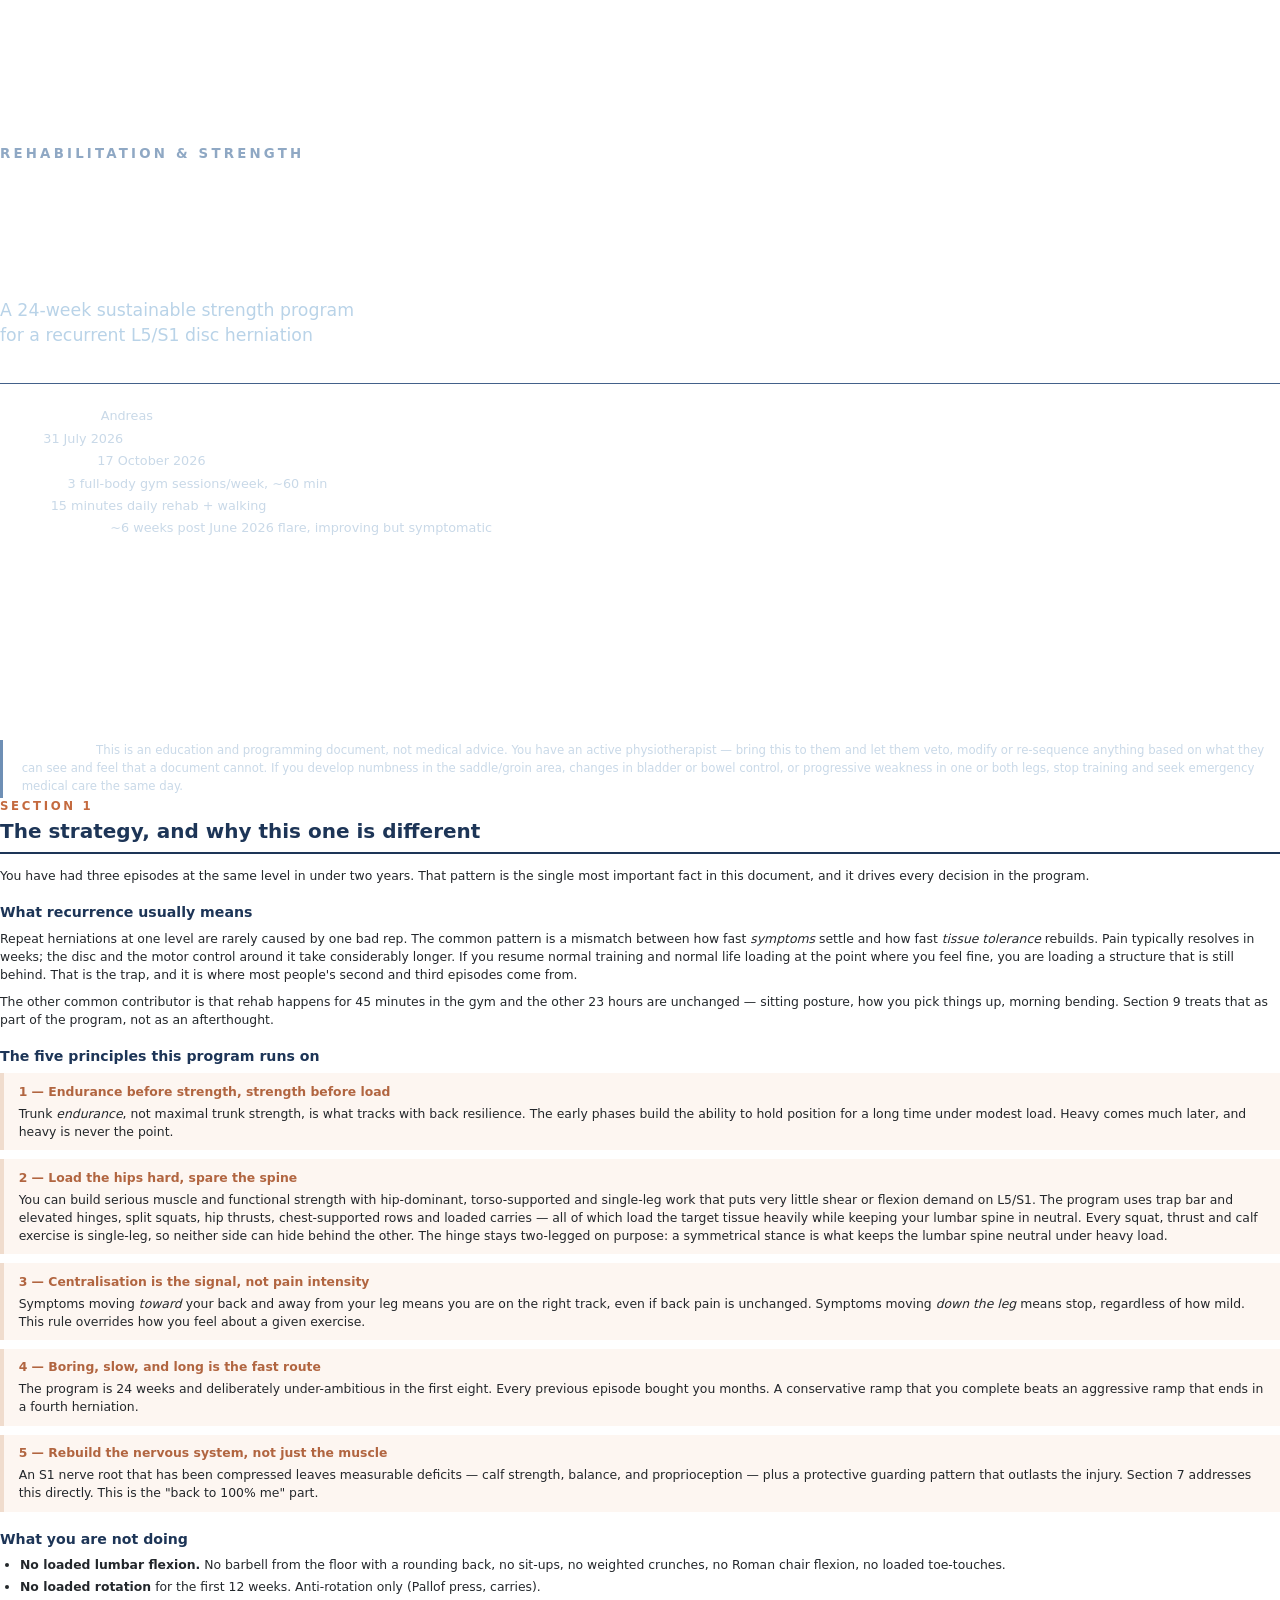
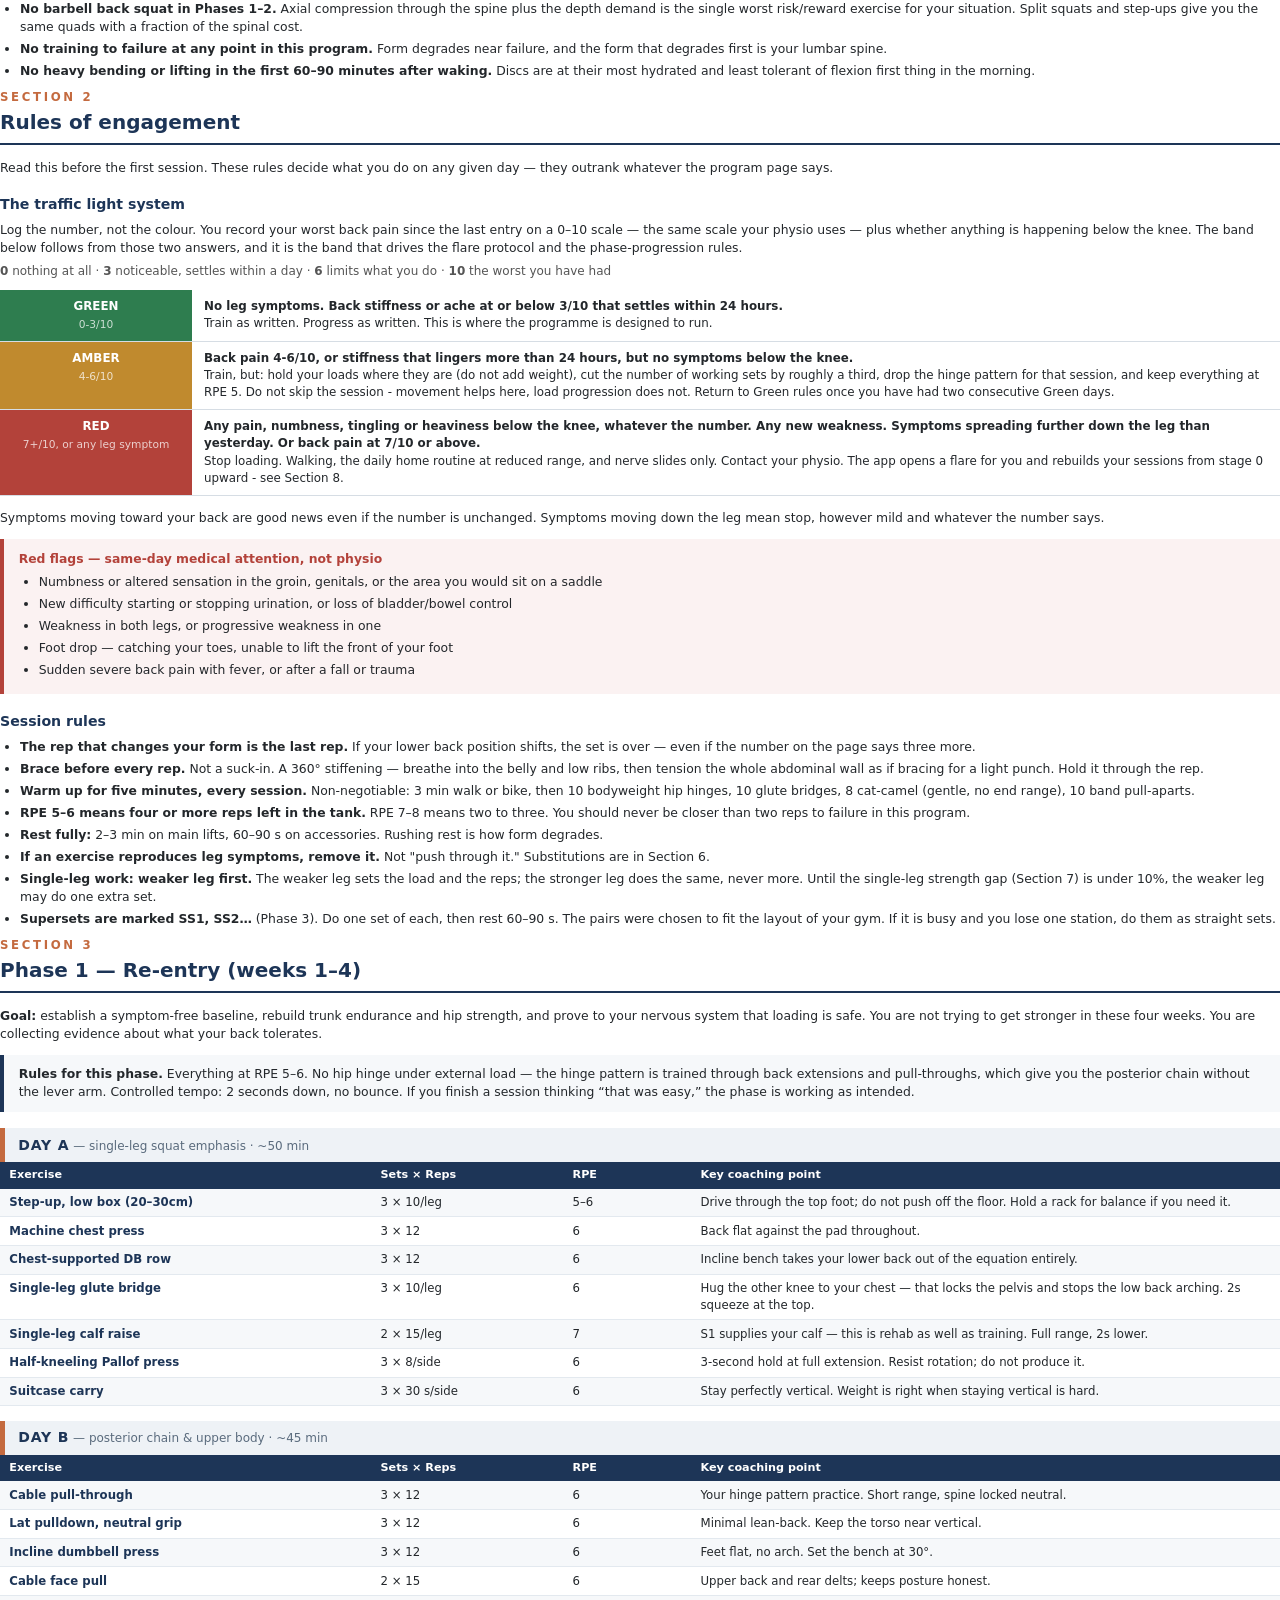
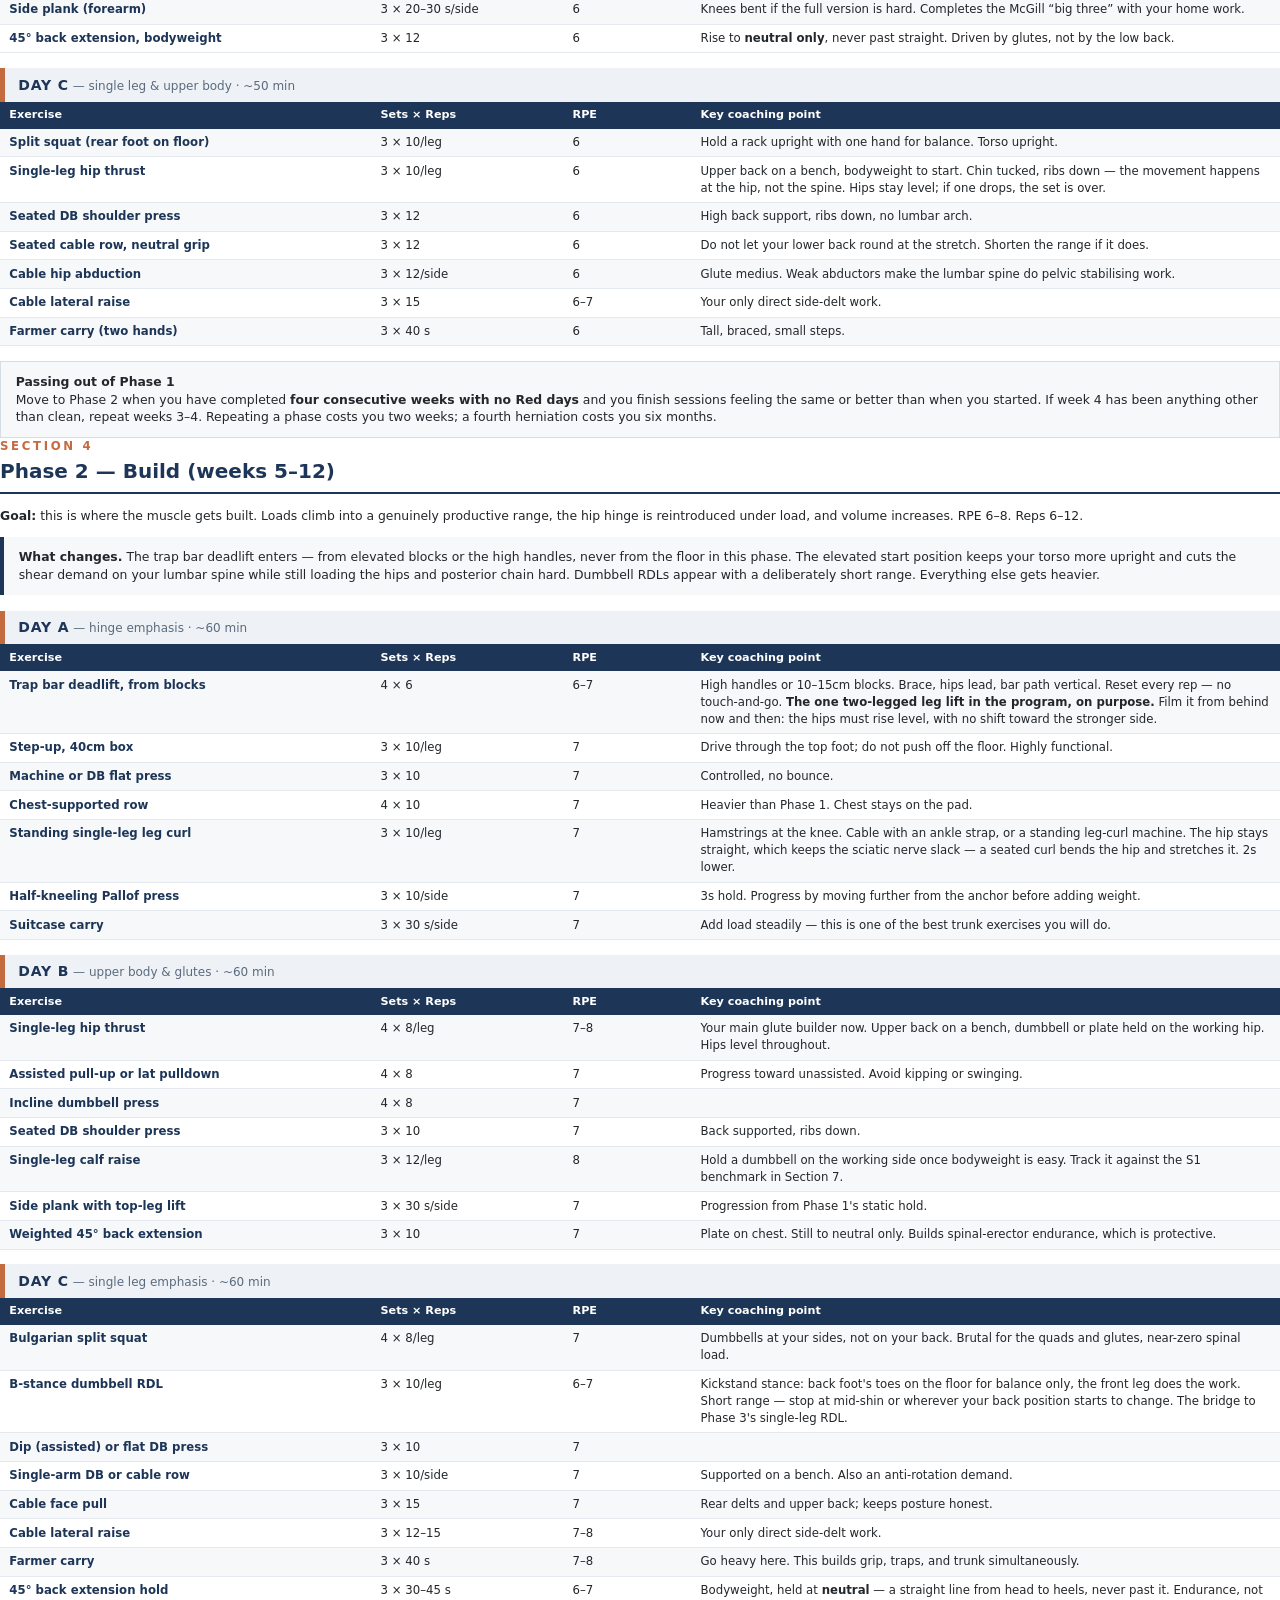
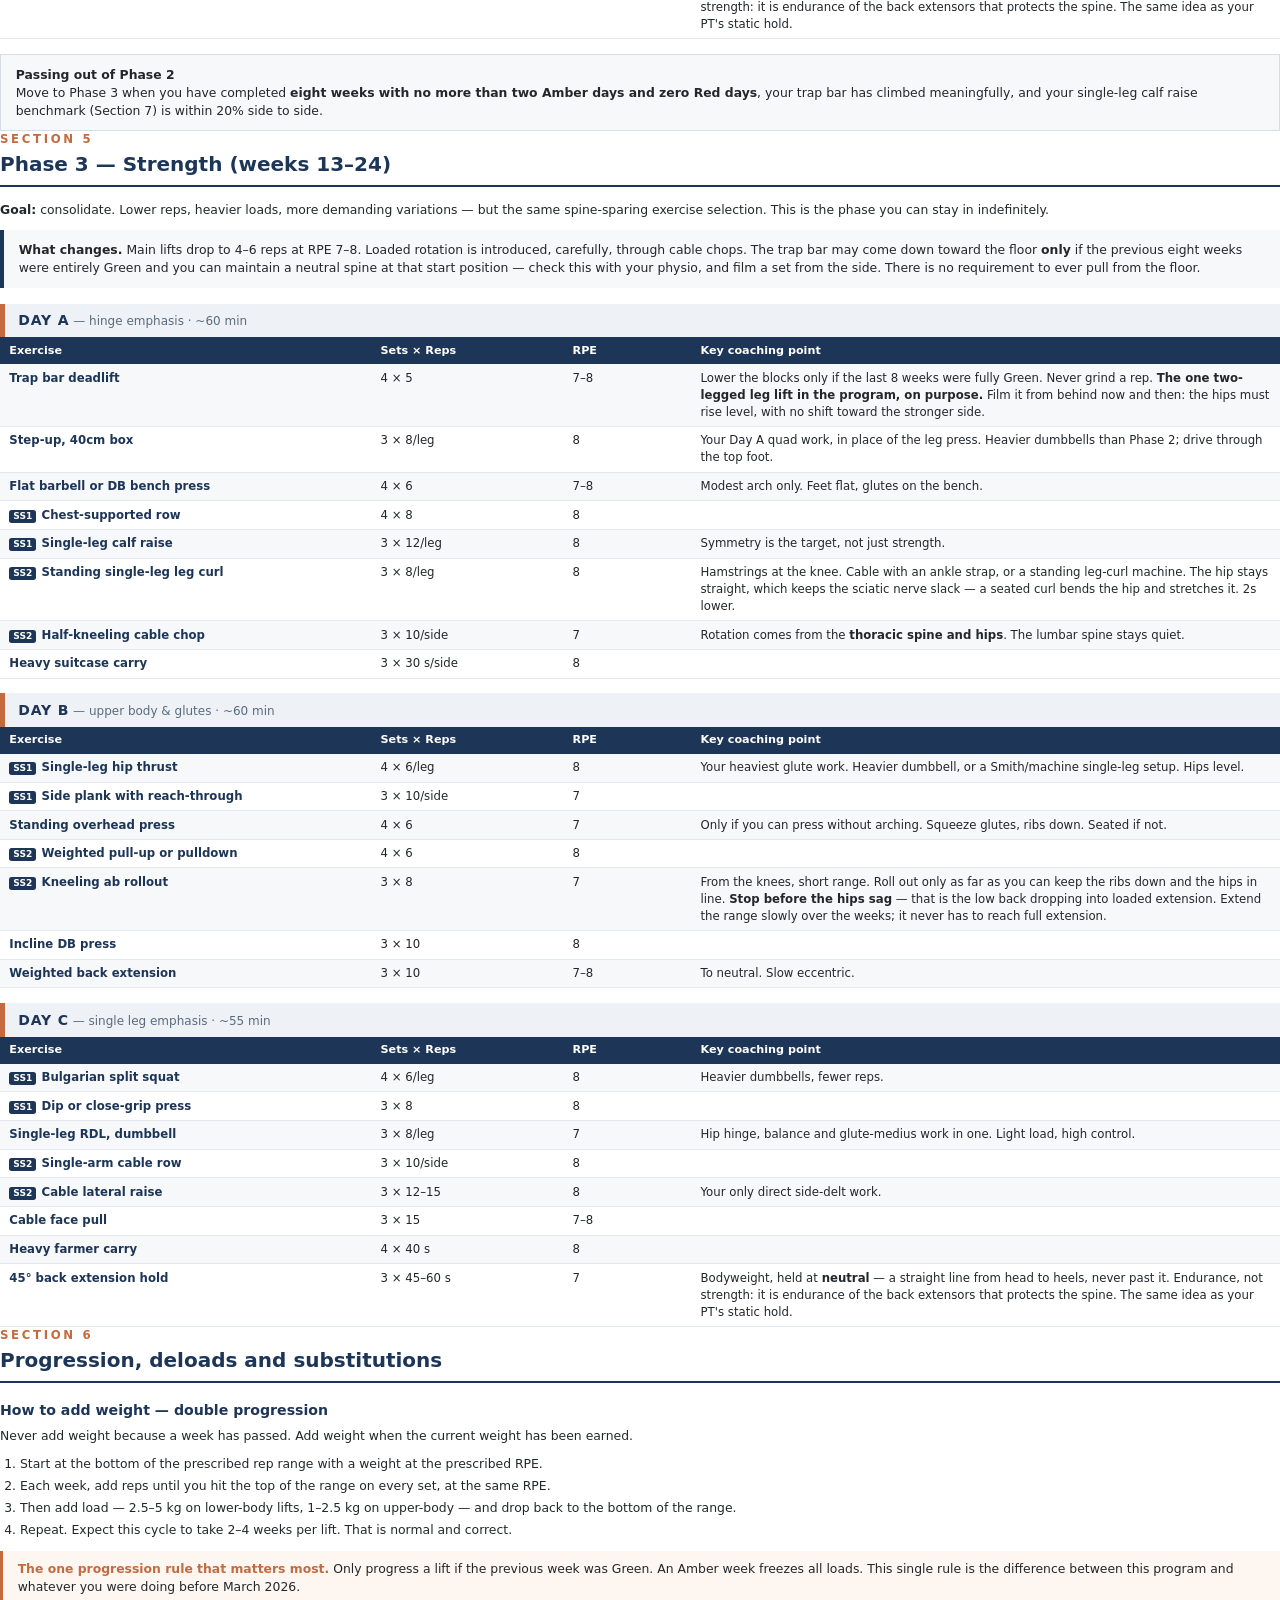
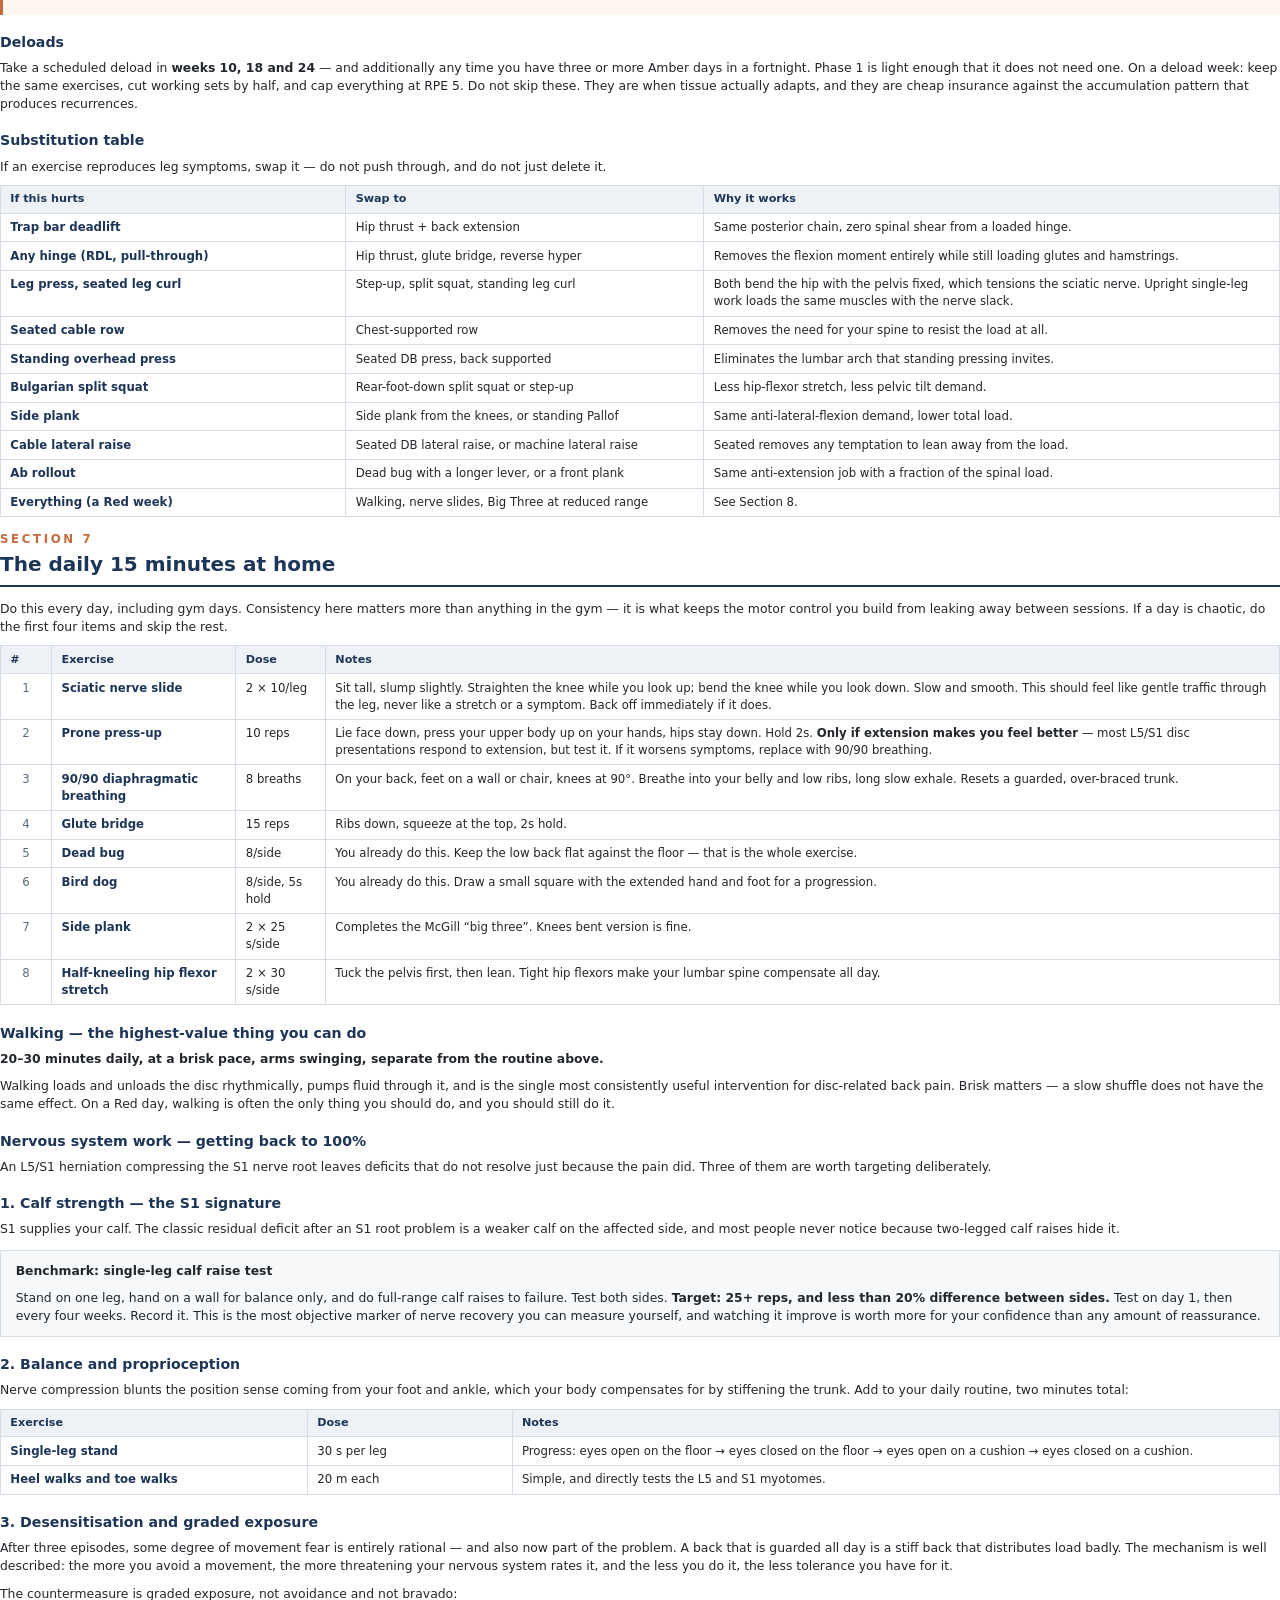
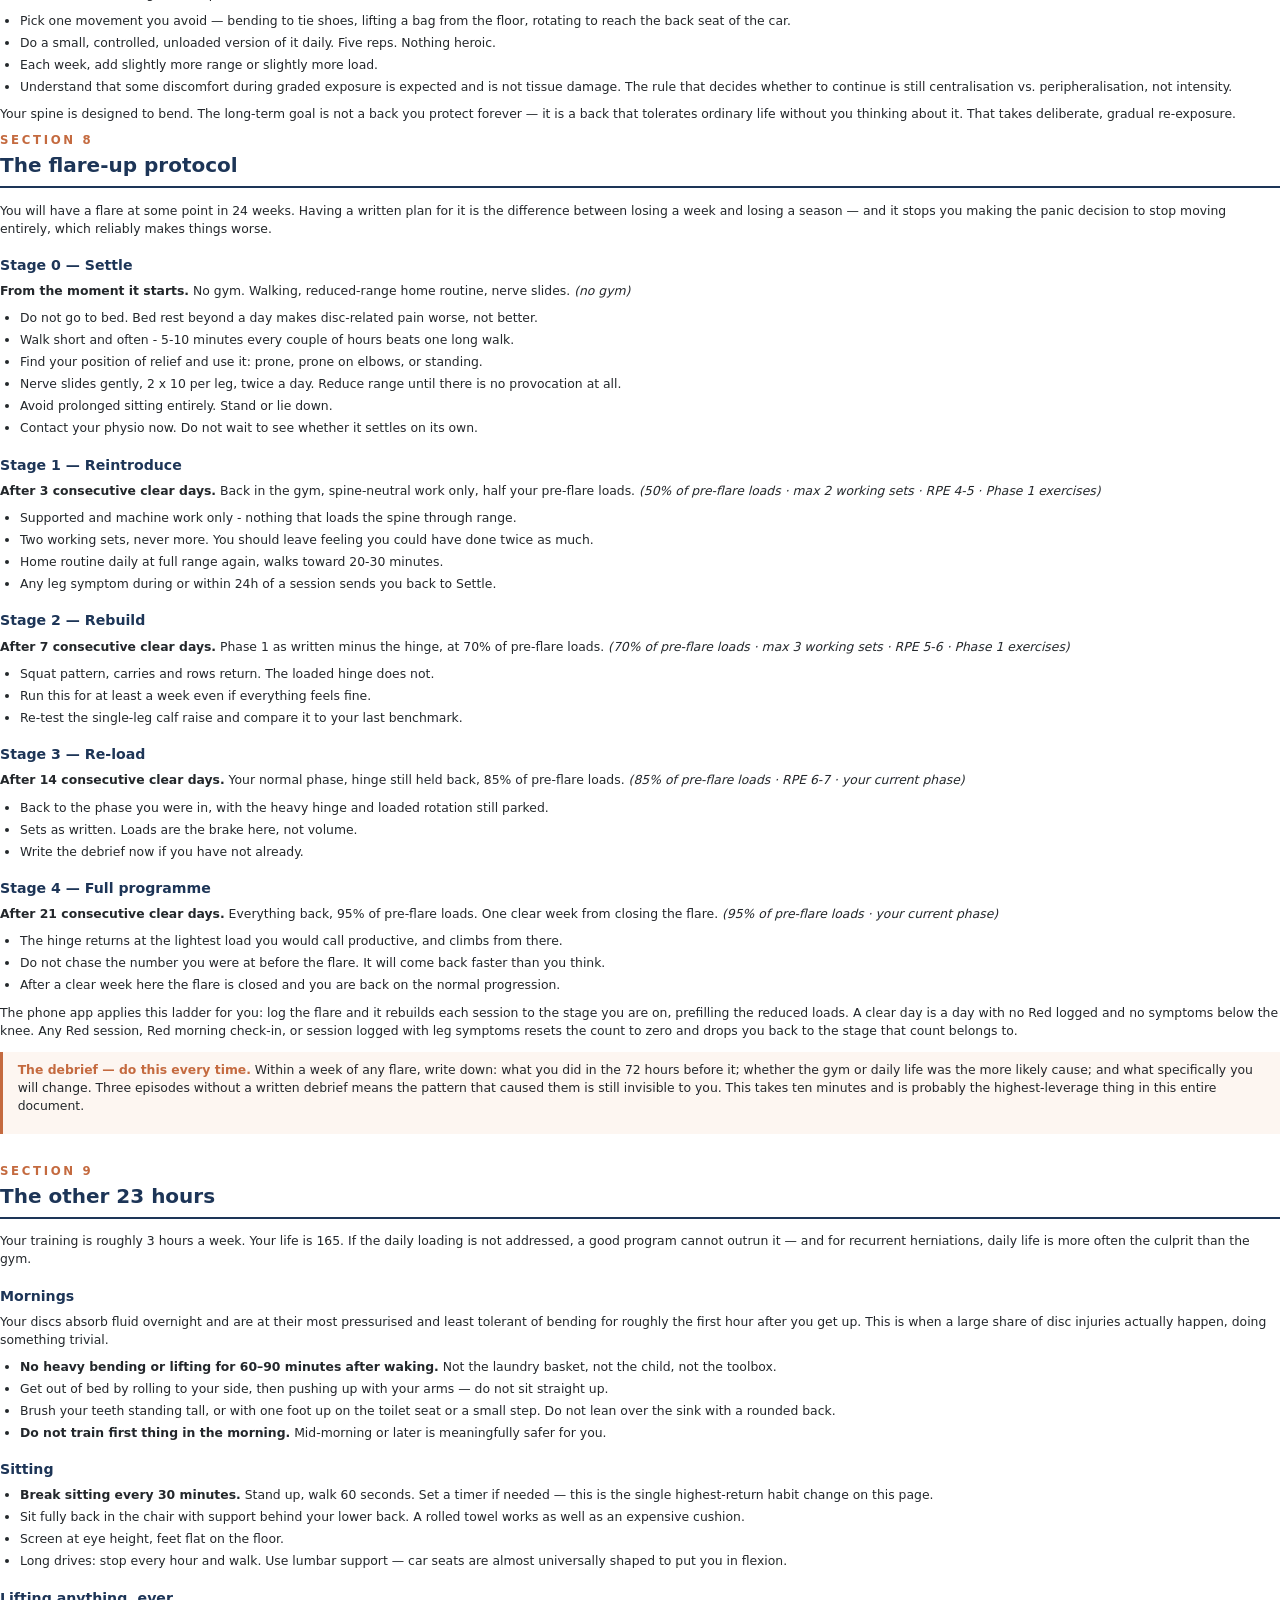
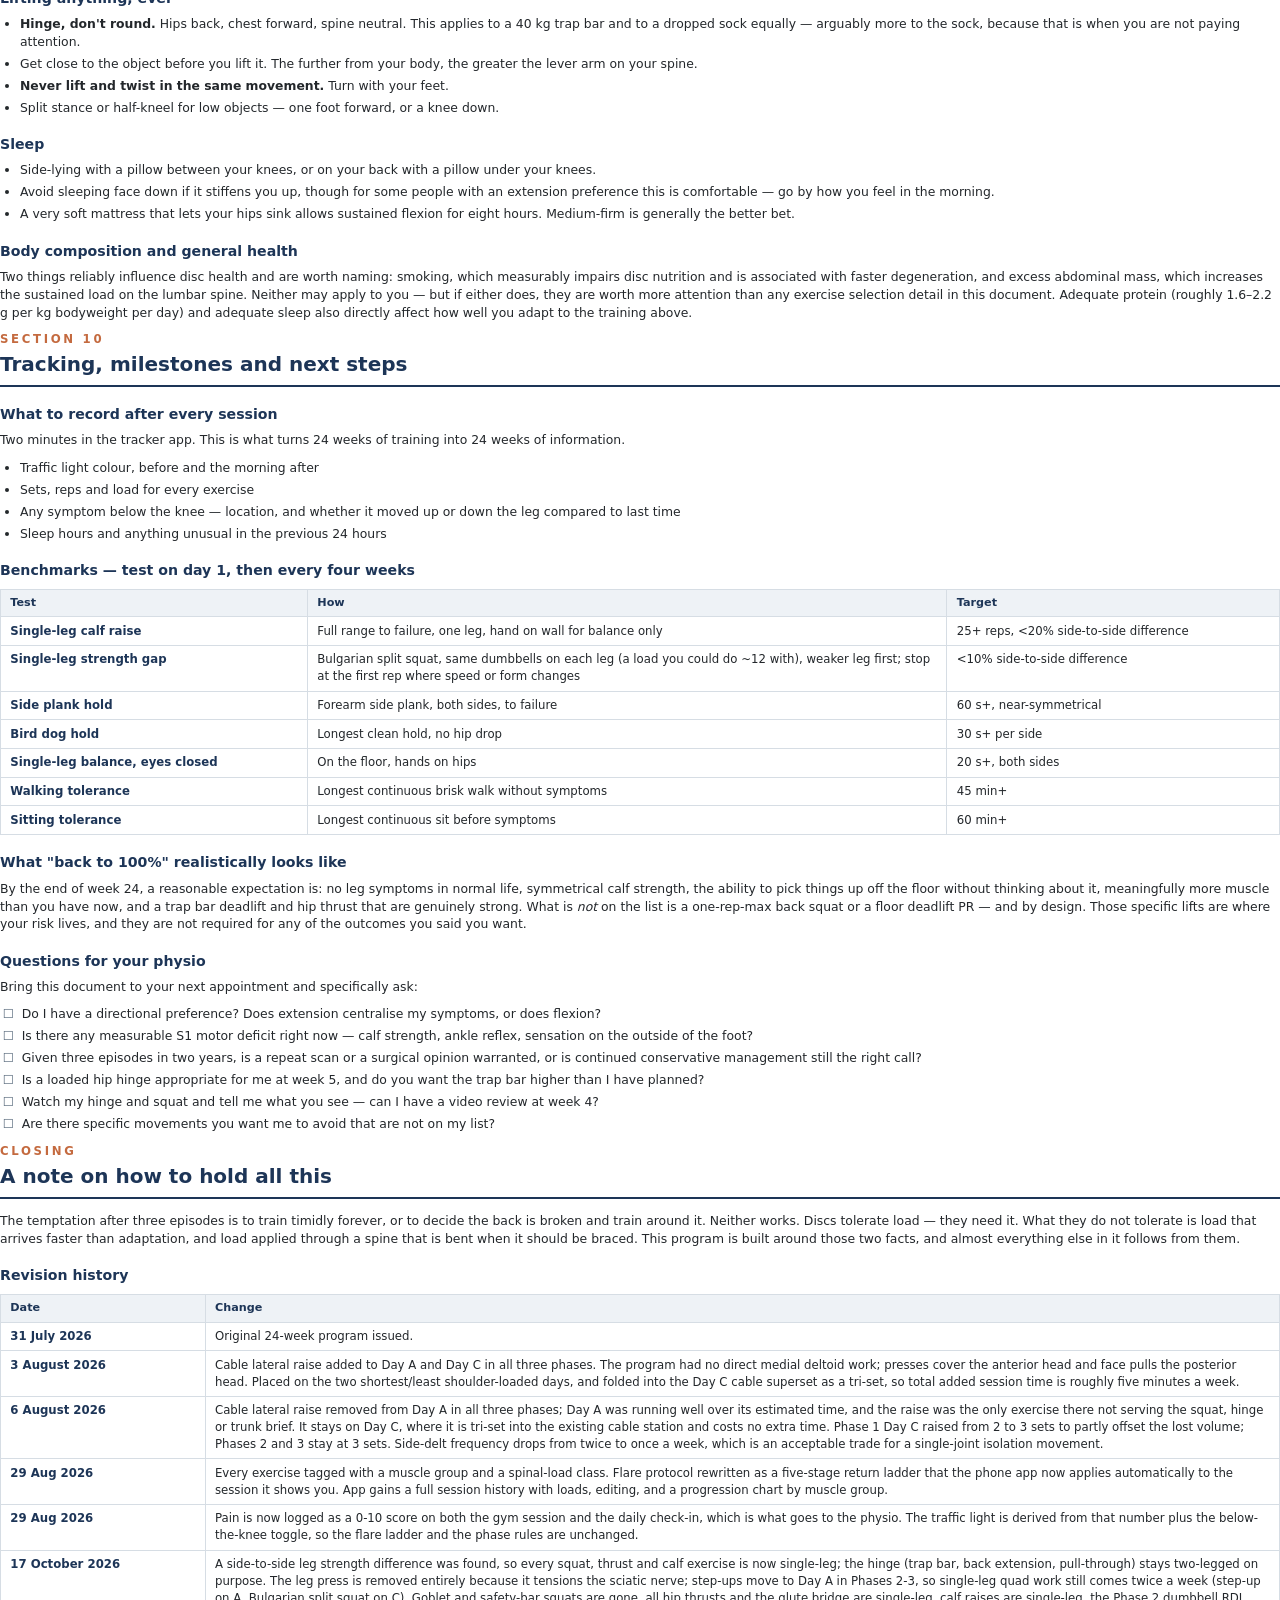
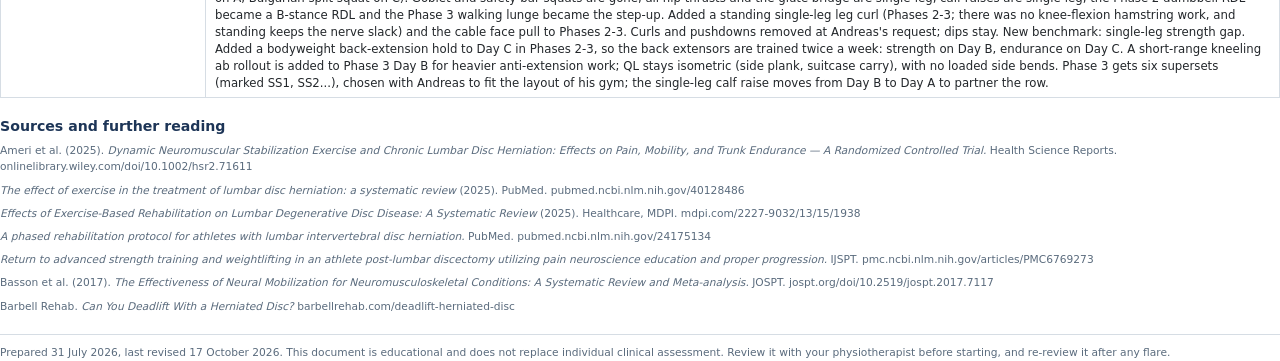
==== commit e2f60980: "Refactor code structure for improved readability and maintainability" ====
--- a/program-source/_rendered.html
+++ b/program-source/_rendered.html
@@ -16,7 +16,7 @@
   <div class="meta">
     <b>Prepared for:</b> Andreas<br>
     <b>Date:</b> 31 July 2026<br>
-    <b>Last revised:</b> 3 August 2026<br>
+    <b>Last revised:</b> 17 October 2026<br>
     <b>Training:</b> 3 full-body gym sessions/week, ~60 min<br>
     <b>Home:</b> 15 minutes daily rehab + walking<br>
     <b>Starting point:</b> ~6 weeks post June 2026 flare, improving but symptomatic
@@ -64,7 +64,9 @@
     <p>You can build serious muscle and functional strength with hip-dominant, torso-supported and
     single-leg work that puts very little shear or flexion demand on L5/S1. The program uses trap bar and
     elevated hinges, split squats, hip thrusts, chest-supported rows and loaded carries — all of which
-    load the target tissue heavily while keeping your lumbar spine in neutral.</p>
+    load the target tissue heavily while keeping your lumbar spine in neutral. Every squat, thrust and
+    calf exercise is single-leg, so neither side can hide behind the other. The hinge stays two-legged on
+    purpose: a symmetrical stance is what keeps the lumbar spine neutral under heavy load.</p>
   </div>
 
   <div class="principle">
@@ -94,7 +96,7 @@
     weighted crunches, no Roman chair flexion, no loaded toe-touches.</li>
     <li><b>No loaded rotation</b> for the first 12 weeks. Anti-rotation only (Pallof press, carries).</li>
     <li><b>No barbell back squat in Phases 1–2.</b> Axial compression through the spine plus the depth
-    demand is the single worst risk/reward exercise for your situation. Safety-bar or goblet variations
+    demand is the single worst risk/reward exercise for your situation. Split squats and step-ups
     give you the same quads with a fraction of the spinal cost.</li>
     <li><b>No training to failure at any point in this program.</b> Form degrades near failure, and the
     form that degrades first is your lumbar spine.</li>
@@ -156,7 +158,12 @@
     degrades.</li>
     <li><b>If an exercise reproduces leg symptoms, remove it.</b> Not "push through it." Substitutions are
     in Section 6.</li>
-  </ul>
+    <li><b>Single-leg work: weaker leg first.</b> The weaker leg sets the load and the reps; the stronger
+    leg does the same, never more. Until the single-leg strength gap (Section 7) is under 10%, the weaker
+    leg may do one extra set.</li>
+    <li><b>Supersets are marked SS1, SS2…</b> (Phase 3). Do one set of each, then rest 60–90 s. The
+    pairs were chosen to fit the layout of your gym. If it is busy and you lose one station, do them as
+    straight sets.</li>  </ul>
 </div>
 
 <!-- ==================== SECTIONS 3–5 (generated) ==================== -->
@@ -166,31 +173,30 @@
   <p><b>Goal:</b> establish a symptom-free baseline, rebuild trunk endurance and hip strength, and prove to your nervous system that loading is safe. You are not trying to get stronger in these four weeks. You are collecting evidence about what your back tolerates.</p>
   <div class="rules"><p><b>Rules for this phase.</b> Everything at RPE 5–6. No hip hinge under external load — the hinge pattern is trained through back extensions and pull-throughs, which give you the posterior chain without the lever arm. Controlled tempo: 2 seconds down, no bounce. If you finish a session thinking “that was easy,” the phase is working as intended.</p></div>
   <div class="dayblock">
-    <div class="daybar"><b>DAY A</b> <span>&mdash; squat emphasis &middot; ~50 min</span></div>
-<table class="ex">
-<thead><tr><th class="c1">Exercise</th><th class="c2">Sets &times; Reps</th><th class="c3">RPE</th><th>Key coaching point</th></tr></thead>
-<tbody>
-  <tr><td class="n">Goblet squat</td><td>3 × 10</td><td>5–6</td><td>Stop above the depth where your pelvis tucks under. Heels on a 2cm plate if that helps you stay upright.</td></tr>
+    <div class="daybar"><b>DAY A</b> <span>&mdash; single-leg squat emphasis &middot; ~50 min</span></div>
+<table class="ex">
+<thead><tr><th class="c1">Exercise</th><th class="c2">Sets &times; Reps</th><th class="c3">RPE</th><th>Key coaching point</th></tr></thead>
+<tbody>
+  <tr><td class="n">Step-up, low box (20–30cm)</td><td>3 × 10/leg</td><td>5–6</td><td>Drive through the top foot; do not push off the floor. Hold a rack for balance if you need it.</td></tr>
   <tr><td class="n">Machine chest press</td><td>3 × 12</td><td>6</td><td>Back flat against the pad throughout.</td></tr>
   <tr><td class="n">Chest-supported DB row</td><td>3 × 12</td><td>6</td><td>Incline bench takes your lower back out of the equation entirely.</td></tr>
-  <tr><td class="n">Machine hip thrust or glute bridge</td><td>3 × 12</td><td>6</td><td>Finish with a glute squeeze, ribs down. Do not hyperextend at the top.</td></tr>
+  <tr><td class="n">Single-leg glute bridge</td><td>3 × 10/leg</td><td>6</td><td>Hug the other knee to your chest — that locks the pelvis and stops the low back arching. 2s squeeze at the top.</td></tr>
+  <tr><td class="n">Single-leg calf raise</td><td>2 × 15/leg</td><td>7</td><td>S1 supplies your calf — this is rehab as well as training. Full range, 2s lower.</td></tr>
   <tr><td class="n">Half-kneeling Pallof press</td><td>3 × 8/side</td><td>6</td><td>3-second hold at full extension. Resist rotation; do not produce it.</td></tr>
   <tr><td class="n">Suitcase carry</td><td>3 × 30 s/side</td><td>6</td><td>Stay perfectly vertical. Weight is right when staying vertical is hard.</td></tr>
-  <tr><td class="n">Standing calf raise</td><td>2 × 15</td><td>7</td><td>S1 supplies your calf — this is rehab as well as training. Full range, 2s lower.</td></tr>
-</tbody></table>
-  </div>
-  <div class="dayblock">
-    <div class="daybar"><b>DAY B</b> <span>&mdash; posterior chain & upper body &middot; ~50 min</span></div>
-<table class="ex">
-<thead><tr><th class="c1">Exercise</th><th class="c2">Sets &times; Reps</th><th class="c3">RPE</th><th>Key coaching point</th></tr></thead>
-<tbody>
-  <tr><td class="n">Leg press</td><td>3 × 12</td><td>6</td><td>Feet high on the platform. <b>Restrict the depth</b> — stop well before your pelvis lifts off the pad.</td></tr>
+</tbody></table>
+  </div>
+  <div class="dayblock">
+    <div class="daybar"><b>DAY B</b> <span>&mdash; posterior chain & upper body &middot; ~45 min</span></div>
+<table class="ex">
+<thead><tr><th class="c1">Exercise</th><th class="c2">Sets &times; Reps</th><th class="c3">RPE</th><th>Key coaching point</th></tr></thead>
+<tbody>
+  <tr><td class="n">Cable pull-through</td><td>3 × 12</td><td>6</td><td>Your hinge pattern practice. Short range, spine locked neutral.</td></tr>
   <tr><td class="n">Lat pulldown, neutral grip</td><td>3 × 12</td><td>6</td><td>Minimal lean-back. Keep the torso near vertical.</td></tr>
   <tr><td class="n">Incline dumbbell press</td><td>3 × 12</td><td>6</td><td>Feet flat, no arch. Set the bench at 30°.</td></tr>
+  <tr><td class="n">Cable face pull</td><td>2 × 15</td><td>6</td><td>Upper back and rear delts; keeps posture honest.</td></tr>
+  <tr><td class="n">Side plank (forearm)</td><td>3 × 20–30 s/side</td><td>6</td><td>Knees bent if the full version is hard. Completes the McGill “big three” with your home work.</td></tr>
   <tr><td class="n">45° back extension, bodyweight</td><td>3 × 12</td><td>6</td><td>Rise to <b>neutral only</b>, never past straight. Driven by glutes, not by the low back.</td></tr>
-  <tr><td class="n">Cable pull-through</td><td>3 × 12</td><td>6</td><td>Your hinge pattern practice. Short range, spine locked neutral.</td></tr>
-  <tr><td class="n">Side plank (forearm)</td><td>3 × 20–30 s/side</td><td>6</td><td>Knees bent if the full version is hard. Completes the McGill “big three” with your home work.</td></tr>
-  <tr><td class="n">Cable face pull</td><td>2 × 15</td><td>6</td><td>Upper back and rear delts; keeps posture honest.</td></tr>
 </tbody></table>
   </div>
   <div class="dayblock">
@@ -199,13 +205,12 @@
 <thead><tr><th class="c1">Exercise</th><th class="c2">Sets &times; Reps</th><th class="c3">RPE</th><th>Key coaching point</th></tr></thead>
 <tbody>
   <tr><td class="n">Split squat (rear foot on floor)</td><td>3 × 10/leg</td><td>6</td><td>Hold a rack upright with one hand for balance. Torso upright.</td></tr>
+  <tr><td class="n">Single-leg hip thrust</td><td>3 × 10/leg</td><td>6</td><td>Upper back on a bench, bodyweight to start. Chin tucked, ribs down — the movement happens at the hip, not the spine. Hips stay level; if one drops, the set is over.</td></tr>
+  <tr><td class="n">Seated DB shoulder press</td><td>3 × 12</td><td>6</td><td>High back support, ribs down, no lumbar arch.</td></tr>
   <tr><td class="n">Seated cable row, neutral grip</td><td>3 × 12</td><td>6</td><td>Do not let your lower back round at the stretch. Shorten the range if it does.</td></tr>
-  <tr><td class="n">Seated DB shoulder press</td><td>3 × 12</td><td>6</td><td>High back support, ribs down, no lumbar arch.</td></tr>
-  <tr><td class="n">Barbell or machine hip thrust</td><td>3 × 12</td><td>6</td><td>Chin tucked, ribs down. The movement happens at the hip, not the spine.</td></tr>
   <tr><td class="n">Cable hip abduction</td><td>3 × 12/side</td><td>6</td><td>Glute medius. Weak abductors make the lumbar spine do pelvic stabilising work.</td></tr>
+  <tr><td class="n">Cable lateral raise</td><td>3 × 15</td><td>6–7</td><td>Your only direct side-delt work.</td></tr>
   <tr><td class="n">Farmer carry (two hands)</td><td>3 × 40 s</td><td>6</td><td>Tall, braced, small steps.</td></tr>
-  <tr><td class="n">Cable lateral raise</td><td>3 × 15</td><td>6–7</td><td>Your only direct side-delt work. Tri-set it with the arm work below — same cable station, so it costs you no extra time.</td></tr>
-  <tr><td class="n">Cable curl + rope pushdown</td><td>2 × 12 each</td><td>7</td><td>Superset. Arms can be trained hard from day one — no spinal cost.</td></tr>
 </tbody></table>
   </div>
   <div class="phasefoot"><p><b>Passing out of Phase 1</b><br>Move to Phase 2 when you have completed <b>four consecutive weeks with no Red days</b> and you finish sessions feeling the same or better than when you started. If week 4 has been anything other than clean, repeat weeks 3–4. Repeating a phase costs you two weeks; a fourth herniation costs you six months.</p></div>
@@ -221,10 +226,11 @@
 <table class="ex">
 <thead><tr><th class="c1">Exercise</th><th class="c2">Sets &times; Reps</th><th class="c3">RPE</th><th>Key coaching point</th></tr></thead>
 <tbody>
-  <tr><td class="n">Trap bar deadlift, from blocks</td><td>4 × 6</td><td>6–7</td><td>High handles or 10–15cm blocks. Brace, hips lead, bar path vertical. Reset every rep — no touch-and-go.</td></tr>
-  <tr><td class="n">Safety-bar or goblet squat</td><td>3 × 8–10</td><td>7</td><td>SSB if your gym has one — upright torso, no shoulder strain, far kinder to the lumbar spine than a straight bar.</td></tr>
+  <tr><td class="n">Trap bar deadlift, from blocks</td><td>4 × 6</td><td>6–7</td><td>High handles or 10–15cm blocks. Brace, hips lead, bar path vertical. Reset every rep — no touch-and-go. <b>The one two-legged leg lift in the program, on purpose.</b> Film it from behind now and then: the hips must rise level, with no shift toward the stronger side.</td></tr>
+  <tr><td class="n">Step-up, 40cm box</td><td>3 × 10/leg</td><td>7</td><td>Drive through the top foot; do not push off the floor. Highly functional.</td></tr>
+  <tr><td class="n">Machine or DB flat press</td><td>3 × 10</td><td>7</td><td>Controlled, no bounce.</td></tr>
   <tr><td class="n">Chest-supported row</td><td>4 × 10</td><td>7</td><td>Heavier than Phase 1. Chest stays on the pad.</td></tr>
-  <tr><td class="n">Machine or DB flat press</td><td>3 × 10</td><td>7</td><td>Controlled, no bounce.</td></tr>
+  <tr><td class="n">Standing single-leg leg curl</td><td>3 × 10/leg</td><td>7</td><td>Hamstrings at the knee. Cable with an ankle strap, or a standing leg-curl machine. The hip stays straight, which keeps the sciatic nerve slack — a seated curl bends the hip and stretches it. 2s lower.</td></tr>
   <tr><td class="n">Half-kneeling Pallof press</td><td>3 × 10/side</td><td>7</td><td>3s hold. Progress by moving further from the anchor before adding weight.</td></tr>
   <tr><td class="n">Suitcase carry</td><td>3 × 30 s/side</td><td>7</td><td>Add load steadily — this is one of the best trunk exercises you will do.</td></tr>
 </tbody></table>
@@ -234,13 +240,13 @@
 <table class="ex">
 <thead><tr><th class="c1">Exercise</th><th class="c2">Sets &times; Reps</th><th class="c3">RPE</th><th>Key coaching point</th></tr></thead>
 <tbody>
-  <tr><td class="n">Barbell / machine hip thrust</td><td>4 × 8</td><td>7–8</td><td>This can get genuinely heavy safely. Your best glute builder in this program.</td></tr>
-  <tr><td class="n">Weighted 45° back extension</td><td>3 × 10</td><td>7</td><td>Plate on chest. Still to neutral only. Builds spinal-erector endurance, which is protective.</td></tr>
+  <tr><td class="n">Single-leg hip thrust</td><td>4 × 8/leg</td><td>7–8</td><td>Your main glute builder now. Upper back on a bench, dumbbell or plate held on the working hip. Hips level throughout.</td></tr>
   <tr><td class="n">Assisted pull-up or lat pulldown</td><td>4 × 8</td><td>7</td><td>Progress toward unassisted. Avoid kipping or swinging.</td></tr>
   <tr><td class="n">Incline dumbbell press</td><td>4 × 8</td><td>7</td><td></td></tr>
   <tr><td class="n">Seated DB shoulder press</td><td>3 × 10</td><td>7</td><td>Back supported, ribs down.</td></tr>
+  <tr><td class="n">Single-leg calf raise</td><td>3 × 12/leg</td><td>8</td><td>Hold a dumbbell on the working side once bodyweight is easy. Track it against the S1 benchmark in Section 7.</td></tr>
   <tr><td class="n">Side plank with top-leg lift</td><td>3 × 30 s/side</td><td>7</td><td>Progression from Phase 1's static hold.</td></tr>
-  <tr><td class="n">Standing calf raise</td><td>3 × 12</td><td>8</td><td>Track this — see the S1 benchmark in Section 7.</td></tr>
+  <tr><td class="n">Weighted 45° back extension</td><td>3 × 10</td><td>7</td><td>Plate on chest. Still to neutral only. Builds spinal-erector endurance, which is protective.</td></tr>
 </tbody></table>
   </div>
   <div class="dayblock">
@@ -249,13 +255,13 @@
 <thead><tr><th class="c1">Exercise</th><th class="c2">Sets &times; Reps</th><th class="c3">RPE</th><th>Key coaching point</th></tr></thead>
 <tbody>
   <tr><td class="n">Bulgarian split squat</td><td>4 × 8/leg</td><td>7</td><td>Dumbbells at your sides, not on your back. Brutal for the quads and glutes, near-zero spinal load.</td></tr>
-  <tr><td class="n">Dumbbell RDL</td><td>3 × 10</td><td>6–7</td><td>Short range — stop at mid-shin or wherever your back position starts to change, whichever comes first.</td></tr>
+  <tr><td class="n">B-stance dumbbell RDL</td><td>3 × 10/leg</td><td>6–7</td><td>Kickstand stance: back foot's toes on the floor for balance only, the front leg does the work. Short range — stop at mid-shin or wherever your back position starts to change. The bridge to Phase 3's single-leg RDL.</td></tr>
+  <tr><td class="n">Dip (assisted) or flat DB press</td><td>3 × 10</td><td>7</td><td></td></tr>
   <tr><td class="n">Single-arm DB or cable row</td><td>3 × 10/side</td><td>7</td><td>Supported on a bench. Also an anti-rotation demand.</td></tr>
-  <tr><td class="n">Dip (assisted) or flat DB press</td><td>3 × 10</td><td>7</td><td></td></tr>
-  <tr><td class="n">Step-up, 40cm box</td><td>3 × 10/leg</td><td>7</td><td>Drive through the top foot; do not push off the floor. Highly functional.</td></tr>
+  <tr><td class="n">Cable face pull</td><td>3 × 15</td><td>7</td><td>Rear delts and upper back; keeps posture honest.</td></tr>
+  <tr><td class="n">Cable lateral raise</td><td>3 × 12–15</td><td>7–8</td><td>Your only direct side-delt work.</td></tr>
   <tr><td class="n">Farmer carry</td><td>3 × 40 s</td><td>7–8</td><td>Go heavy here. This builds grip, traps, and trunk simultaneously.</td></tr>
-  <tr><td class="n">Cable lateral raise</td><td>3 × 12–15</td><td>7–8</td><td>Tri-set it with the arm work below — same cable station, so it costs you no extra time.</td></tr>
-  <tr><td class="n">Curl + pushdown superset</td><td>3 × 12 each</td><td>8</td><td></td></tr>
+  <tr><td class="n">45° back extension hold</td><td>3 × 30–45 s</td><td>6–7</td><td>Bodyweight, held at <b>neutral</b> — a straight line from head to heels, never past it. Endurance, not strength: it is endurance of the back extensors that protects the spine. The same idea as your PT's static hold.</td></tr>
 </tbody></table>
   </div>
   <div class="phasefoot"><p><b>Passing out of Phase 2</b><br>Move to Phase 3 when you have completed <b>eight weeks with no more than two Amber days and zero Red days</b>, your trap bar has climbed meaningfully, and your single-leg calf raise benchmark (Section 7) is within 20% side to side.</p></div>
@@ -271,11 +277,13 @@
 <table class="ex">
 <thead><tr><th class="c1">Exercise</th><th class="c2">Sets &times; Reps</th><th class="c3">RPE</th><th>Key coaching point</th></tr></thead>
 <tbody>
-  <tr><td class="n">Trap bar deadlift</td><td>4 × 5</td><td>7–8</td><td>Lower the blocks only if the last 8 weeks were fully Green. Never grind a rep.</td></tr>
-  <tr><td class="n">Safety-bar squat</td><td>4 × 6</td><td>7–8</td><td>Depth is whatever you can hold neutral. That is your depth — not what anyone else uses.</td></tr>
-  <tr><td class="n">Chest-supported row</td><td>4 × 8</td><td>8</td><td></td></tr>
+  <tr><td class="n">Trap bar deadlift</td><td>4 × 5</td><td>7–8</td><td>Lower the blocks only if the last 8 weeks were fully Green. Never grind a rep. <b>The one two-legged leg lift in the program, on purpose.</b> Film it from behind now and then: the hips must rise level, with no shift toward the stronger side.</td></tr>
+  <tr><td class="n">Step-up, 40cm box</td><td>3 × 8/leg</td><td>8</td><td>Your Day A quad work, in place of the leg press. Heavier dumbbells than Phase 2; drive through the top foot.</td></tr>
   <tr><td class="n">Flat barbell or DB bench press</td><td>4 × 6</td><td>7–8</td><td>Modest arch only. Feet flat, glutes on the bench.</td></tr>
-  <tr><td class="n">Half-kneeling cable chop</td><td>3 × 10/side</td><td>7</td><td>Rotation comes from the <b>thoracic spine and hips</b>. The lumbar spine stays quiet.</td></tr>
+  <tr><td class="n"><span class="ss">SS1</span>Chest-supported row</td><td>4 × 8</td><td>8</td><td></td></tr>
+  <tr><td class="n"><span class="ss">SS1</span>Single-leg calf raise</td><td>3 × 12/leg</td><td>8</td><td>Symmetry is the target, not just strength.</td></tr>
+  <tr><td class="n"><span class="ss">SS2</span>Standing single-leg leg curl</td><td>3 × 8/leg</td><td>8</td><td>Hamstrings at the knee. Cable with an ankle strap, or a standing leg-curl machine. The hip stays straight, which keeps the sciatic nerve slack — a seated curl bends the hip and stretches it. 2s lower.</td></tr>
+  <tr><td class="n"><span class="ss">SS2</span>Half-kneeling cable chop</td><td>3 × 10/side</td><td>7</td><td>Rotation comes from the <b>thoracic spine and hips</b>. The lumbar spine stays quiet.</td></tr>
   <tr><td class="n">Heavy suitcase carry</td><td>3 × 30 s/side</td><td>8</td><td></td></tr>
 </tbody></table>
   </div>
@@ -284,28 +292,28 @@
 <table class="ex">
 <thead><tr><th class="c1">Exercise</th><th class="c2">Sets &times; Reps</th><th class="c3">RPE</th><th>Key coaching point</th></tr></thead>
 <tbody>
-  <tr><td class="n">Barbell hip thrust</td><td>4 × 6</td><td>8</td><td>Your heaviest posterior-chain lift. Push it.</td></tr>
+  <tr><td class="n"><span class="ss">SS1</span>Single-leg hip thrust</td><td>4 × 6/leg</td><td>8</td><td>Your heaviest glute work. Heavier dumbbell, or a Smith/machine single-leg setup. Hips level.</td></tr>
+  <tr><td class="n"><span class="ss">SS1</span>Side plank with reach-through</td><td>3 × 10/side</td><td>7</td><td></td></tr>
+  <tr><td class="n">Standing overhead press</td><td>4 × 6</td><td>7</td><td>Only if you can press without arching. Squeeze glutes, ribs down. Seated if not.</td></tr>
+  <tr><td class="n"><span class="ss">SS2</span>Weighted pull-up or pulldown</td><td>4 × 6</td><td>8</td><td></td></tr>
+  <tr><td class="n"><span class="ss">SS2</span>Kneeling ab rollout</td><td>3 × 8</td><td>7</td><td>From the knees, short range. Roll out only as far as you can keep the ribs down and the hips in line. <b>Stop before the hips sag</b> — that is the low back dropping into loaded extension. Extend the range slowly over the weeks; it never has to reach full extension.</td></tr>
+  <tr><td class="n">Incline DB press</td><td>3 × 10</td><td>8</td><td></td></tr>
   <tr><td class="n">Weighted back extension</td><td>3 × 10</td><td>7–8</td><td>To neutral. Slow eccentric.</td></tr>
-  <tr><td class="n">Weighted pull-up or pulldown</td><td>4 × 6</td><td>8</td><td></td></tr>
-  <tr><td class="n">Standing overhead press</td><td>4 × 6</td><td>7</td><td>Only if you can press without arching. Squeeze glutes, ribs down. Seated if not.</td></tr>
-  <tr><td class="n">Incline DB press</td><td>3 × 10</td><td>8</td><td></td></tr>
-  <tr><td class="n">Side plank with reach-through</td><td>3 × 10/side</td><td>7</td><td></td></tr>
-  <tr><td class="n">Single-leg calf raise</td><td>3 × 12/leg</td><td>8</td><td>Symmetry is the target, not just strength.</td></tr>
-</tbody></table>
-  </div>
-  <div class="dayblock">
-    <div class="daybar"><b>DAY C</b> <span>&mdash; single leg emphasis &middot; ~60 min</span></div>
-<table class="ex">
-<thead><tr><th class="c1">Exercise</th><th class="c2">Sets &times; Reps</th><th class="c3">RPE</th><th>Key coaching point</th></tr></thead>
-<tbody>
-  <tr><td class="n">Bulgarian split squat</td><td>4 × 6/leg</td><td>8</td><td>Heavier dumbbells, fewer reps.</td></tr>
+</tbody></table>
+  </div>
+  <div class="dayblock">
+    <div class="daybar"><b>DAY C</b> <span>&mdash; single leg emphasis &middot; ~55 min</span></div>
+<table class="ex">
+<thead><tr><th class="c1">Exercise</th><th class="c2">Sets &times; Reps</th><th class="c3">RPE</th><th>Key coaching point</th></tr></thead>
+<tbody>
+  <tr><td class="n"><span class="ss">SS1</span>Bulgarian split squat</td><td>4 × 6/leg</td><td>8</td><td>Heavier dumbbells, fewer reps.</td></tr>
+  <tr><td class="n"><span class="ss">SS1</span>Dip or close-grip press</td><td>3 × 8</td><td>8</td><td></td></tr>
   <tr><td class="n">Single-leg RDL, dumbbell</td><td>3 × 8/leg</td><td>7</td><td>Hip hinge, balance and glute-medius work in one. Light load, high control.</td></tr>
-  <tr><td class="n">Walking lunge</td><td>3 × 10/leg</td><td>7</td><td></td></tr>
-  <tr><td class="n">Single-arm cable row</td><td>3 × 10/side</td><td>8</td><td></td></tr>
-  <tr><td class="n">Dip or close-grip press</td><td>3 × 8</td><td>8</td><td></td></tr>
+  <tr><td class="n"><span class="ss">SS2</span>Single-arm cable row</td><td>3 × 10/side</td><td>8</td><td></td></tr>
+  <tr><td class="n"><span class="ss">SS2</span>Cable lateral raise</td><td>3 × 12–15</td><td>8</td><td>Your only direct side-delt work.</td></tr>
+  <tr><td class="n">Cable face pull</td><td>3 × 15</td><td>7–8</td><td></td></tr>
   <tr><td class="n">Heavy farmer carry</td><td>4 × 40 s</td><td>8</td><td></td></tr>
-  <tr><td class="n">Cable lateral raise</td><td>3 × 12–15</td><td>8</td><td>Tri-set it with the arm work below — same cable station, so it costs you no extra time.</td></tr>
-  <tr><td class="n">Curl + pushdown superset</td><td>3 × 12 each</td><td>8</td><td></td></tr>
+  <tr><td class="n">45° back extension hold</td><td>3 × 45–60 s</td><td>7</td><td>Bodyweight, held at <b>neutral</b> — a straight line from head to heels, never past it. Endurance, not strength: it is endurance of the back extensors that protects the spine. The same idea as your PT's static hold.</td></tr>
 </tbody></table>
   </div>
 </div>
@@ -345,12 +353,13 @@
 <tbody>
   <tr><td class="k">Trap bar deadlift</td><td>Hip thrust + back extension</td><td>Same posterior chain, zero spinal shear from a loaded hinge.</td></tr>
   <tr><td class="k">Any hinge (RDL, pull-through)</td><td>Hip thrust, glute bridge, reverse hyper</td><td>Removes the flexion moment entirely while still loading glutes and hamstrings.</td></tr>
-  <tr><td class="k">Goblet / SSB squat</td><td>Leg press (depth-restricted) or belt squat</td><td>Loads the legs hard without axial compression through the spine.</td></tr>
+  <tr><td class="k">Leg press, seated leg curl</td><td>Step-up, split squat, standing leg curl</td><td>Both bend the hip with the pelvis fixed, which tensions the sciatic nerve. Upright single-leg work loads the same muscles with the nerve slack.</td></tr>
   <tr><td class="k">Seated cable row</td><td>Chest-supported row</td><td>Removes the need for your spine to resist the load at all.</td></tr>
   <tr><td class="k">Standing overhead press</td><td>Seated DB press, back supported</td><td>Eliminates the lumbar arch that standing pressing invites.</td></tr>
   <tr><td class="k">Bulgarian split squat</td><td>Rear-foot-down split squat or step-up</td><td>Less hip-flexor stretch, less pelvic tilt demand.</td></tr>
   <tr><td class="k">Side plank</td><td>Side plank from the knees, or standing Pallof</td><td>Same anti-lateral-flexion demand, lower total load.</td></tr>
   <tr><td class="k">Cable lateral raise</td><td>Seated DB lateral raise, or machine lateral raise</td><td>Seated removes any temptation to lean away from the load.</td></tr>
+  <tr><td class="k">Ab rollout</td><td>Dead bug with a longer lever, or a front plank</td><td>Same anti-extension job with a fraction of the spinal load.</td></tr>
   <tr><td class="k">Everything (a Red week)</td><td>Walking, nerve slides, Big Three at reduced range</td><td>See Section 8.</td></tr>
 </tbody></table>
 </div>
@@ -546,6 +555,7 @@
 <thead><tr><th style="width:24%">Test</th><th>How</th><th style="width:26%">Target</th></tr></thead>
 <tbody>
   <tr><td class="k">Single-leg calf raise</td><td>Full range to failure, one leg, hand on wall for balance only</td><td>25+ reps, <20% side-to-side difference</td></tr>
+  <tr><td class="k">Single-leg strength gap</td><td>Bulgarian split squat, same dumbbells on each leg (a load you could do ~12 with), weaker leg first; stop at the first rep where speed or form changes</td><td><10% side-to-side difference</td></tr>
   <tr><td class="k">Side plank hold</td><td>Forearm side plank, both sides, to failure</td><td>60 s+, near-symmetrical</td></tr>
   <tr><td class="k">Bird dog hold</td><td>Longest clean hold, no hip drop</td><td>30 s+ per side</td></tr>
   <tr><td class="k">Single-leg balance, eyes closed</td><td>On the floor, hands on hips</td><td>20 s+, both sides</td></tr>
@@ -595,6 +605,7 @@
   <tr><td class="k">6 August 2026</td><td>Cable lateral raise removed from Day A in all three phases; Day A was running well over its estimated time, and the raise was the only exercise there not serving the squat, hinge or trunk brief. It stays on Day C, where it is tri-set into the existing cable station and costs no extra time. Phase 1 Day C raised from 2 to 3 sets to partly offset the lost volume; Phases 2 and 3 stay at 3 sets. Side-delt frequency drops from twice to once a week, which is an acceptable trade for a single-joint isolation movement.</td></tr>
   <tr><td class="k">29 Aug 2026</td><td>Every exercise tagged with a muscle group and a spinal-load class. Flare protocol rewritten as a five-stage return ladder that the phone app now applies automatically to the session it shows you. App gains a full session history with loads, editing, and a progression chart by muscle group.</td></tr>
   <tr><td class="k">29 Aug 2026</td><td>Pain is now logged as a 0-10 score on both the gym session and the daily check-in, which is what goes to the physio. The traffic light is derived from that number plus the below-the-knee toggle, so the flare ladder and the phase rules are unchanged.</td></tr>
+  <tr><td class="k">17 October 2026</td><td>A side-to-side leg strength difference was found, so every squat, thrust and calf exercise is now single-leg; the hinge (trap bar, back extension, pull-through) stays two-legged on purpose. The leg press is removed entirely because it tensions the sciatic nerve; step-ups move to Day A in Phases 2-3, so single-leg quad work still comes twice a week (step-up on A, Bulgarian split squat on C). Goblet and safety-bar squats are gone, all hip thrusts and the glute bridge are single-leg, calf raises are single-leg, the Phase 2 dumbbell RDL became a B-stance RDL and the Phase 3 walking lunge became the step-up. Added a standing single-leg leg curl (Phases 2-3; there was no knee-flexion hamstring work, and standing keeps the nerve slack) and the cable face pull to Phases 2-3. Curls and pushdowns removed at Andreas's request; dips stay. New benchmark: single-leg strength gap. Added a bodyweight back-extension hold to Day C in Phases 2-3, so the back extensors are trained twice a week: strength on Day B, endurance on Day C. A short-range kneeling ab rollout is added to Phase 3 Day B for heavier anti-extension work; QL stays isometric (side plank, suitcase carry), with no loaded side bends. Phase 3 gets six supersets (marked SS1, SS2...), chosen with Andreas to fit the layout of his gym; the single-leg calf raise moves from Day B to Day A to partner the row.</td></tr>
 </tbody></table>
 
   <h2>Sources and further reading</h2>
@@ -617,7 +628,7 @@
   </div>
 
   <div class="legal">
-    Prepared 31 July 2026, last revised 3 August 2026. This document is educational and does not
+    Prepared 31 July 2026, last revised 17 October 2026. This document is educational and does not
     replace individual clinical assessment. Review it with your physiotherapist before starting, and
     re-review it after any flare.
   </div>
--- a/program-source/style.css
+++ b/program-source/style.css
@@ -115,6 +115,8 @@
               border-bottom: 0.5pt solid var(--hairline); }
 table.ex tbody tr:nth-child(odd) td { background: var(--wash); }
 table.ex td.n { color: var(--navy); font-weight: bold; }
+table.ex td.n .ss { display: inline-block; margin-right: 4pt; padding: 0 3pt; border-radius: 2pt;
+                    background: var(--navy); color: #fff; font-size: 6.8pt; }
 table.ex .c1 { width: 29%; }
 table.ex .c2 { width: 15%; }
 table.ex .c3 { width: 10%; }
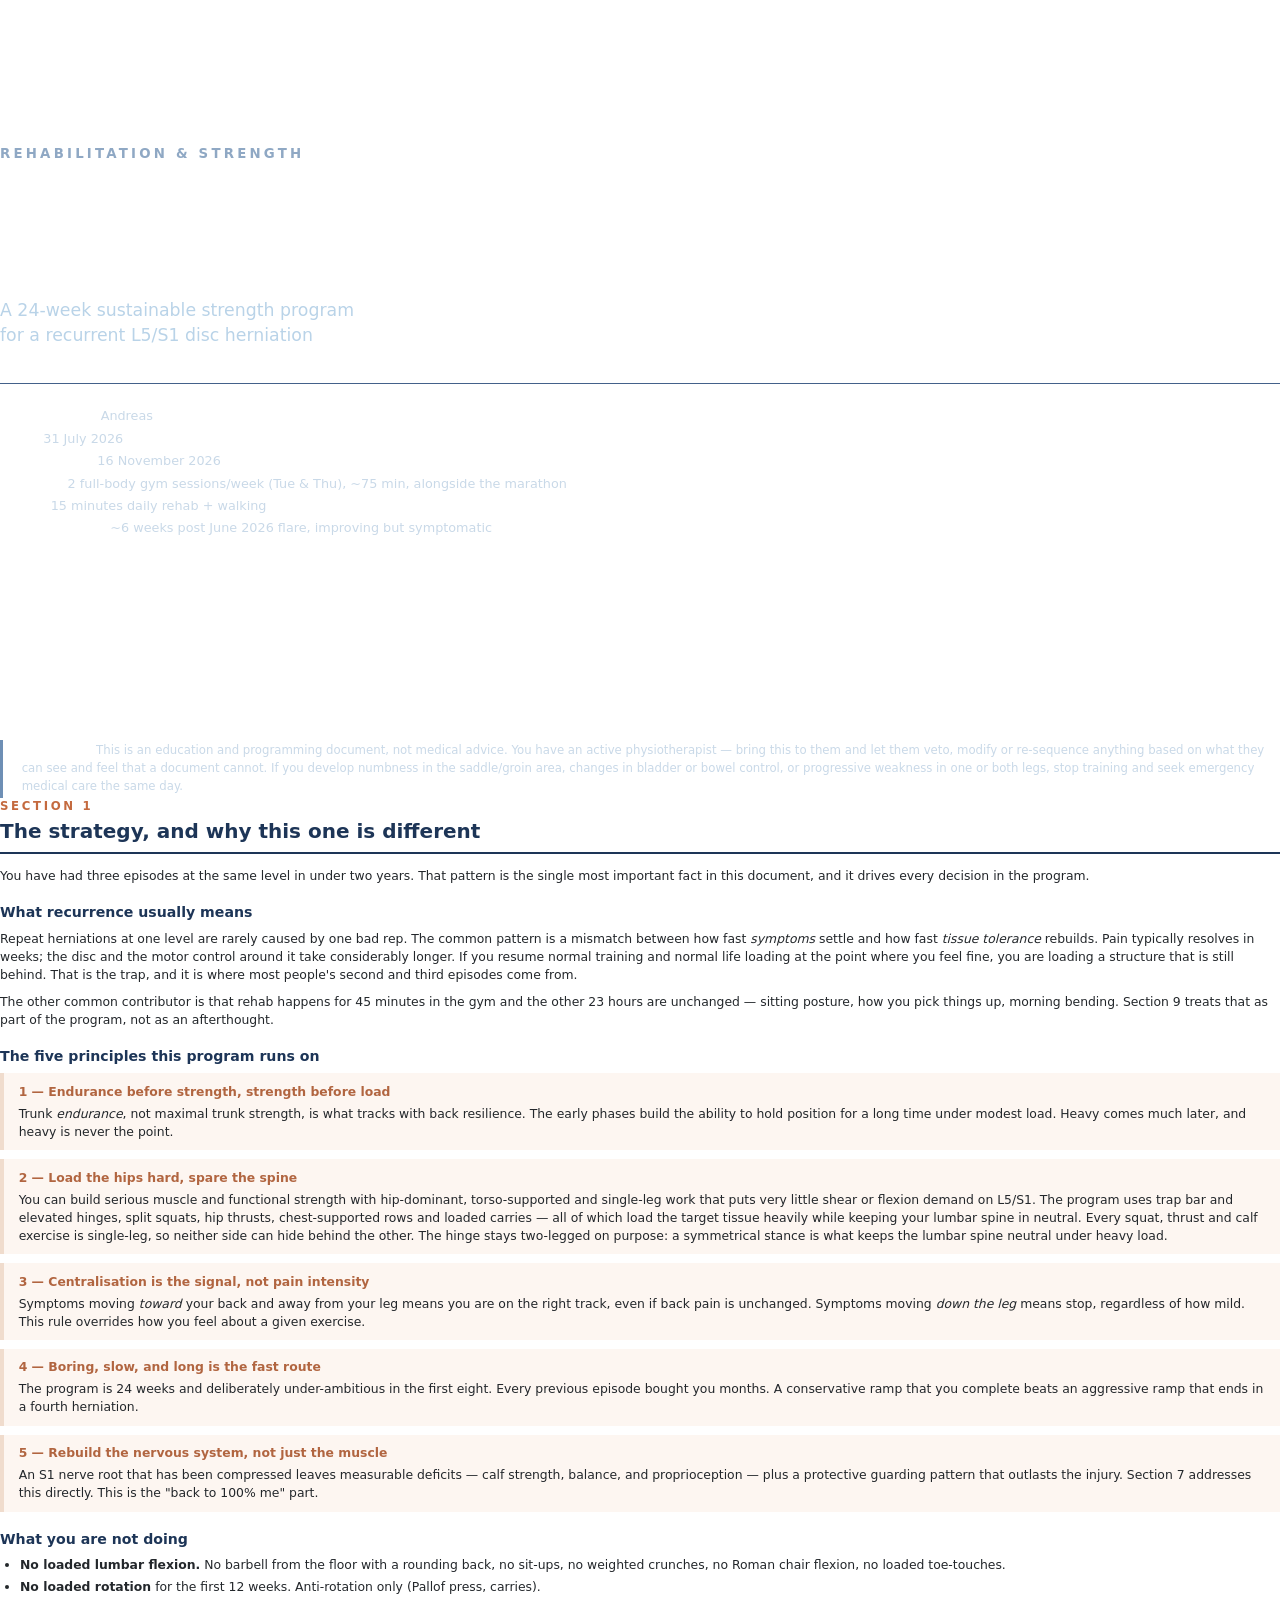
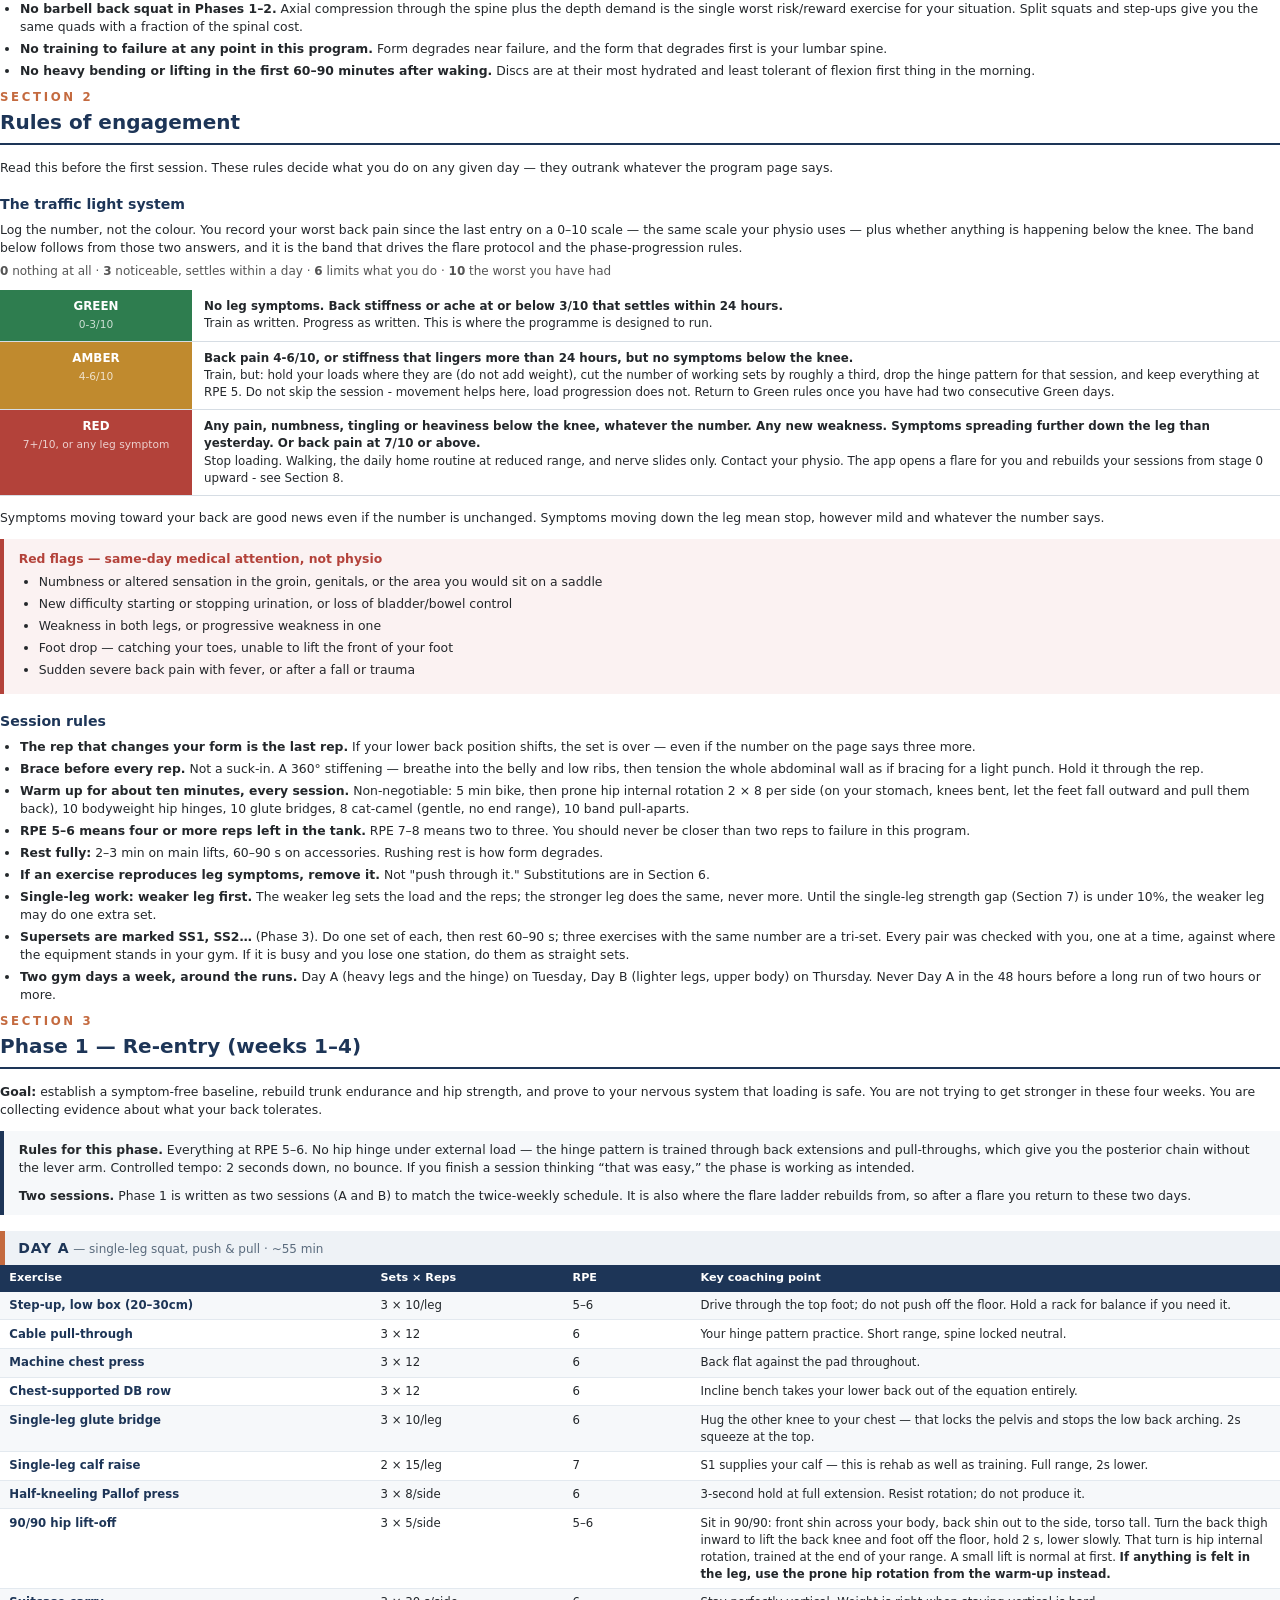
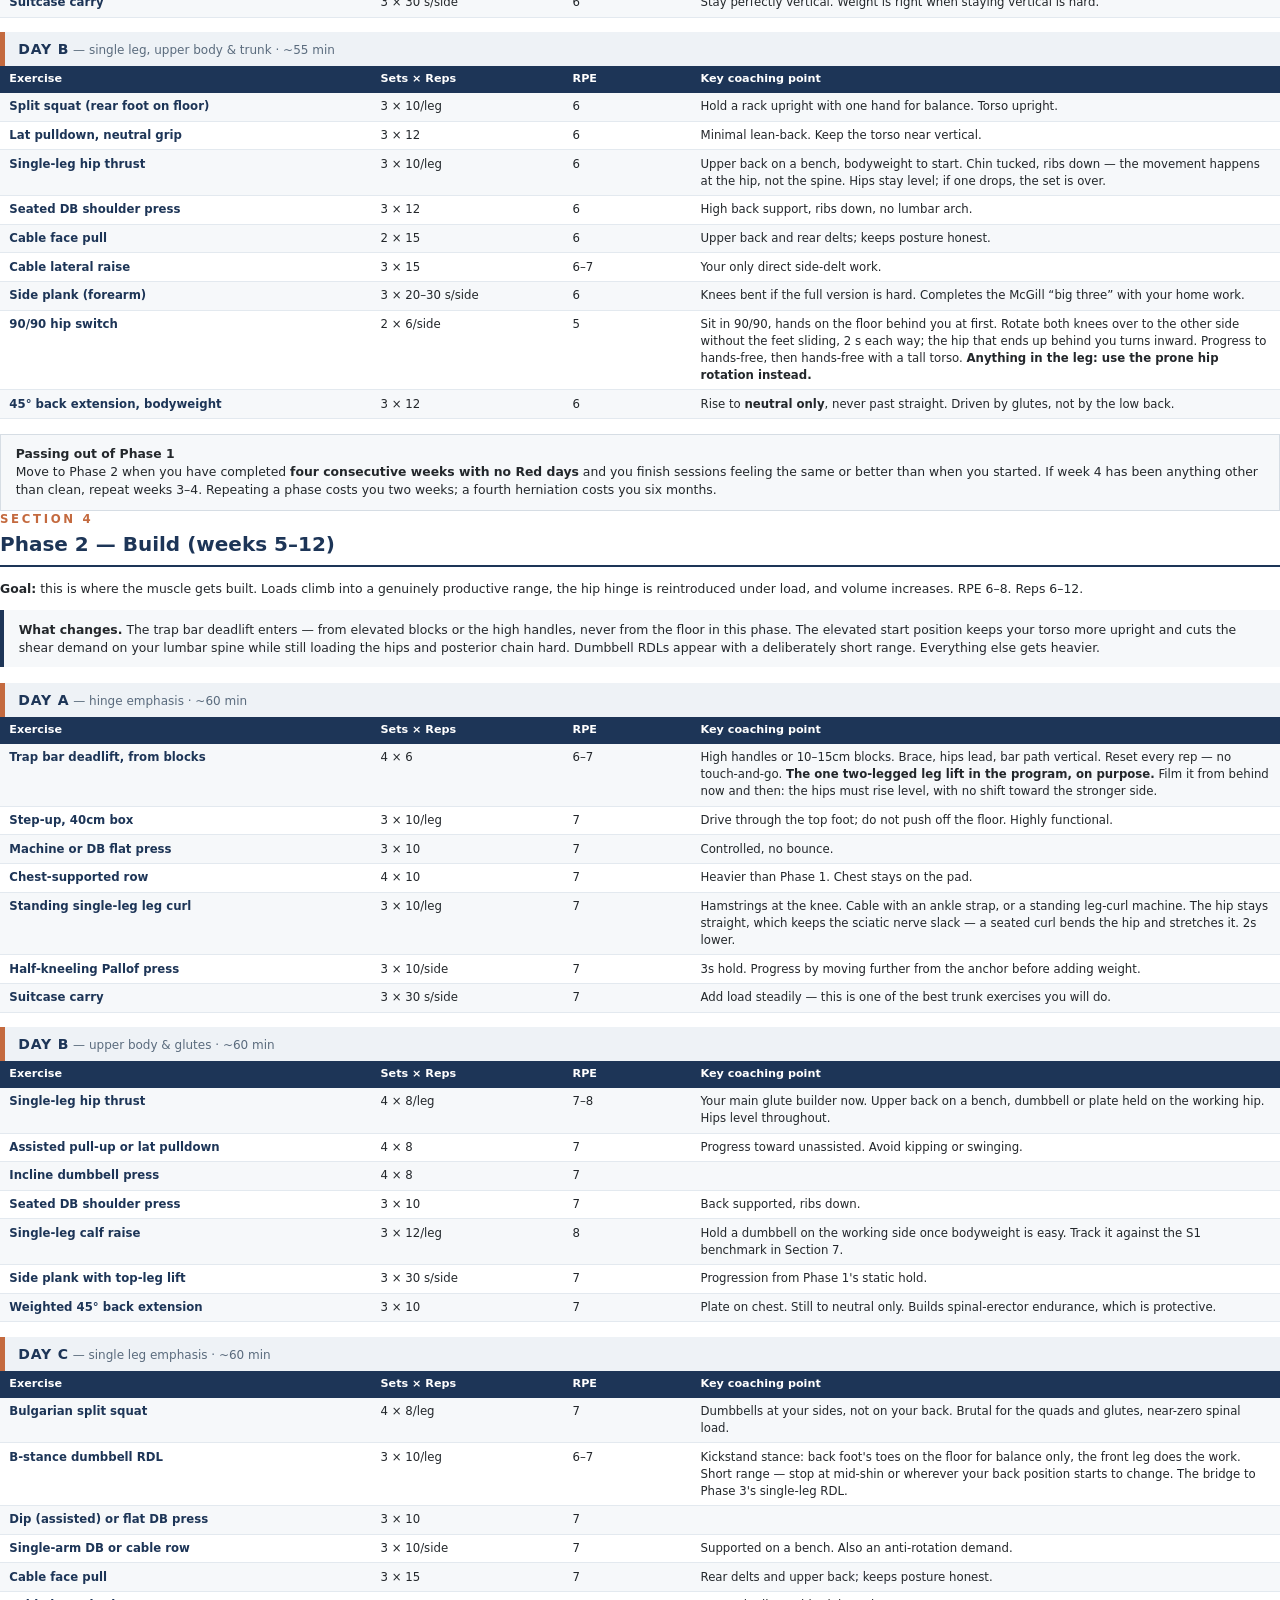
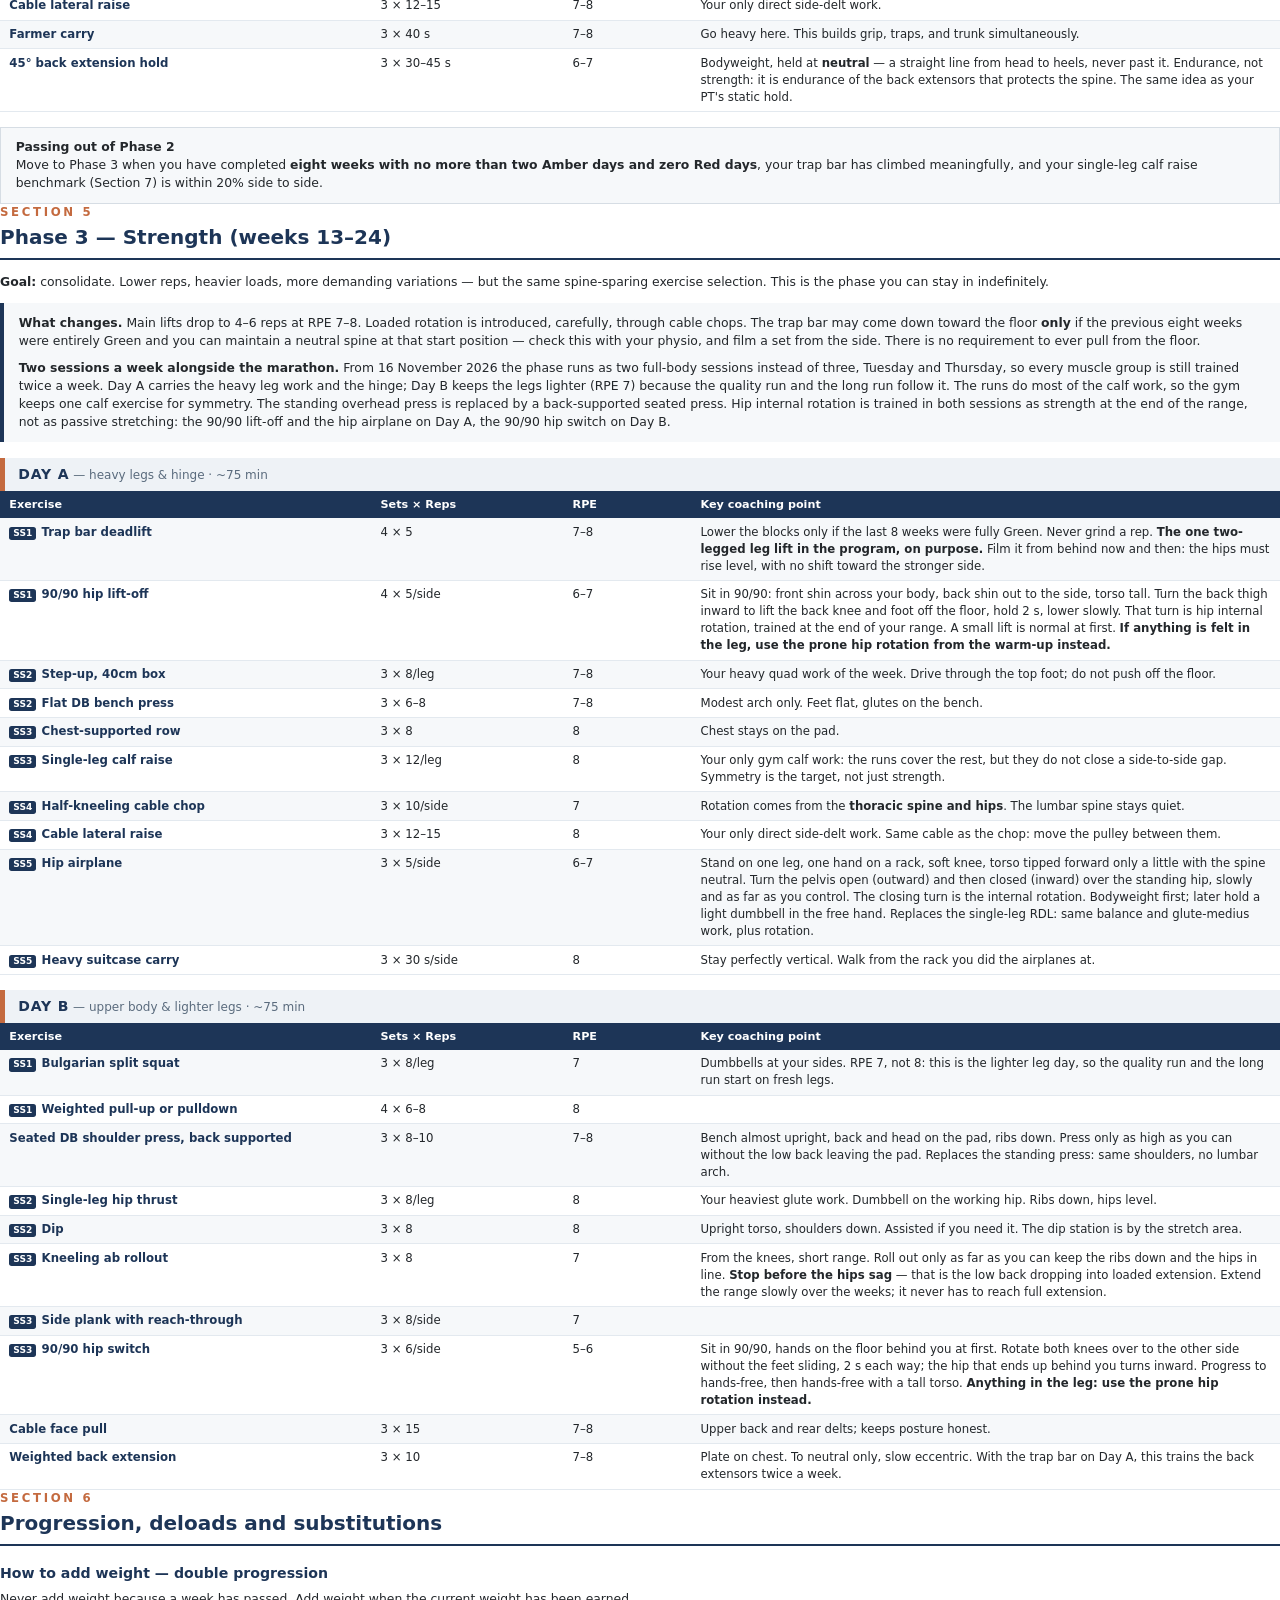
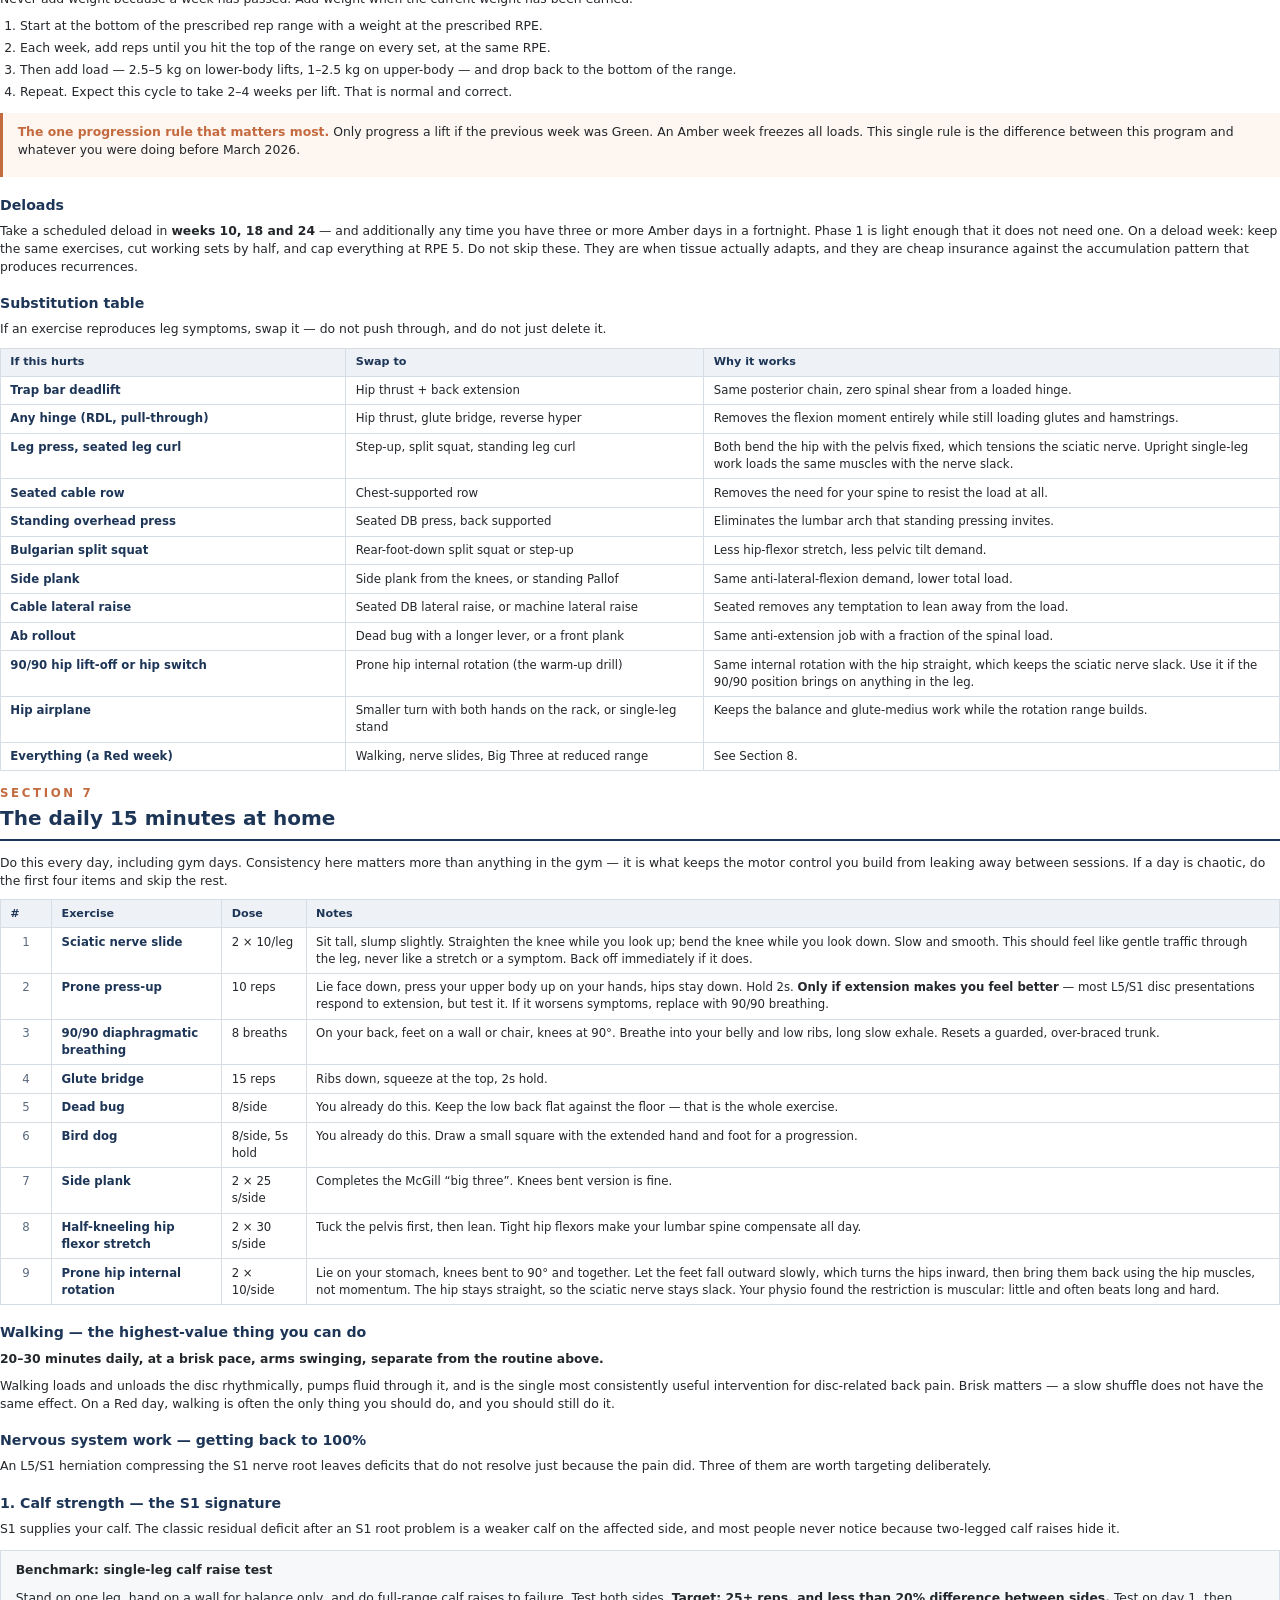
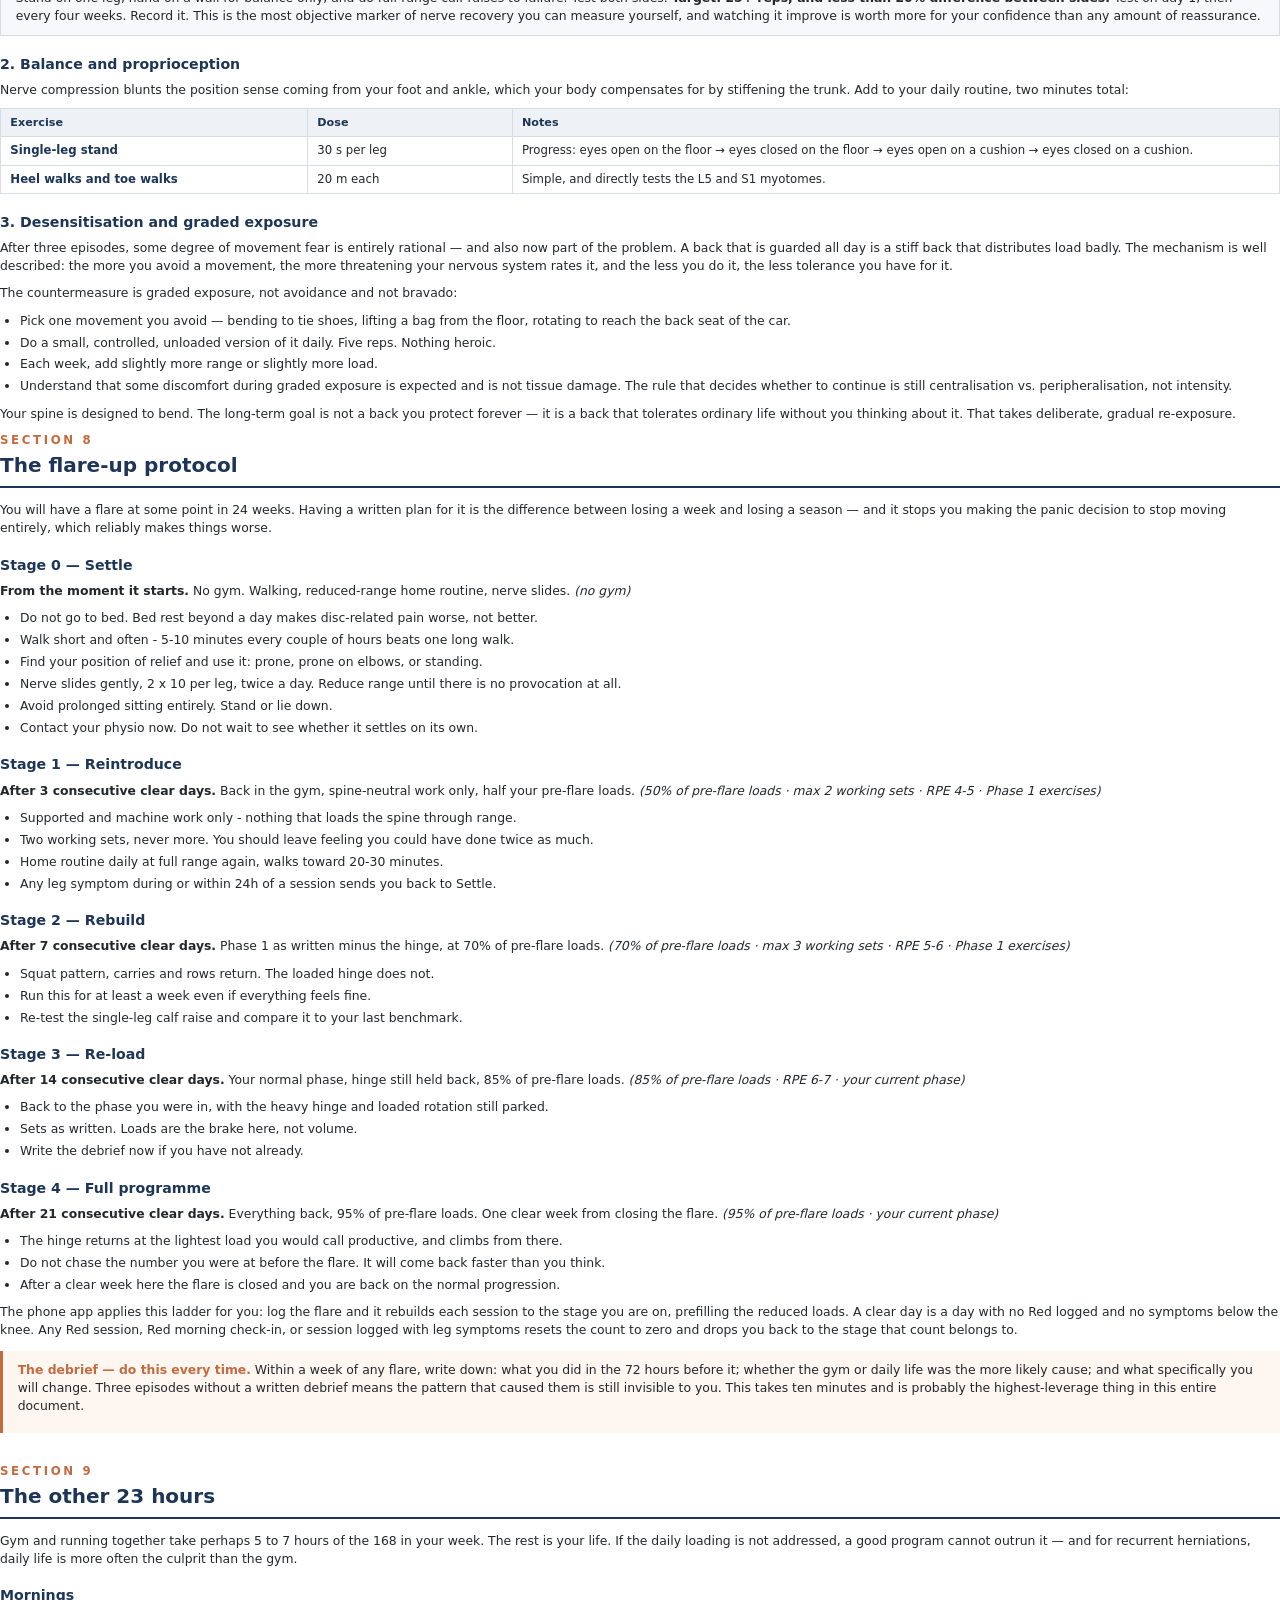
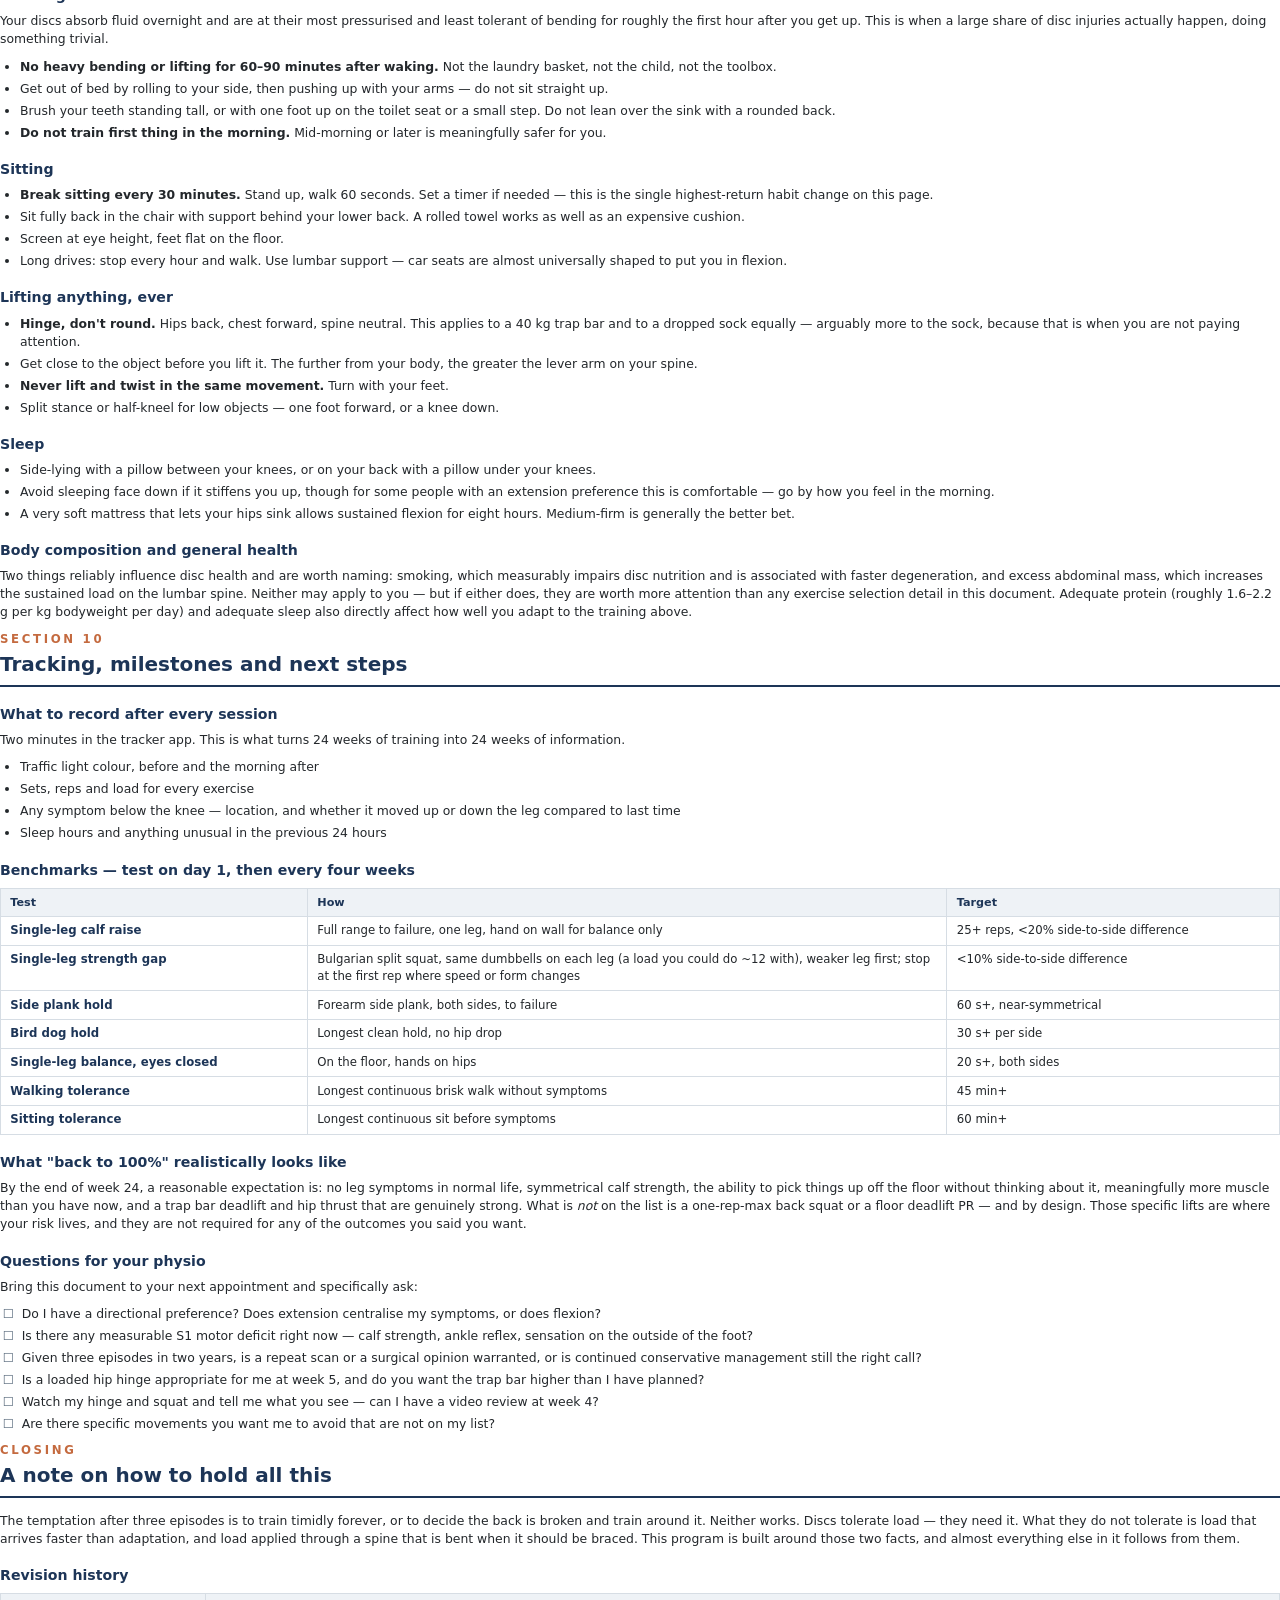
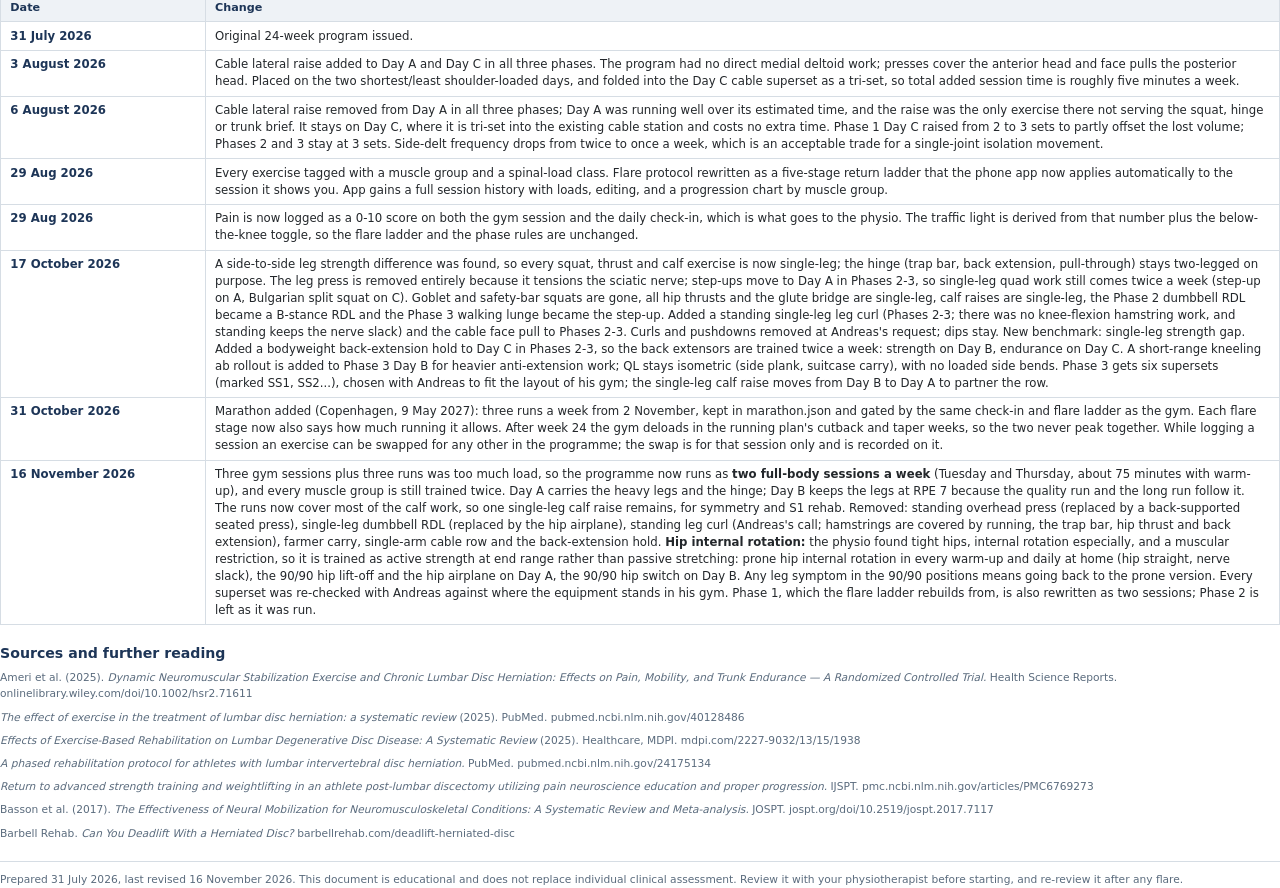
==== commit 67b9f2a3: "Two full-body gym sessions a week alongside the marathon Three gym sessions plus three runs was too " ====
--- a/program-source/_rendered.html
+++ b/program-source/_rendered.html
@@ -16,8 +16,8 @@
   <div class="meta">
     <b>Prepared for:</b> Andreas<br>
     <b>Date:</b> 31 July 2026<br>
-    <b>Last revised:</b> 17 October 2026<br>
-    <b>Training:</b> 3 full-body gym sessions/week, ~60 min<br>
+    <b>Last revised:</b> 16 November 2026<br>
+    <b>Training:</b> 2 full-body gym sessions/week (Tue & Thu), ~75 min, alongside the marathon<br>
     <b>Home:</b> 15 minutes daily rehab + walking<br>
     <b>Starting point:</b> ~6 weeks post June 2026 flare, improving but symptomatic
   </div>
@@ -150,8 +150,10 @@
     <li><b>Brace before every rep.</b> Not a suck-in. A 360° stiffening — breathe into the belly and low
     ribs, then tension the whole abdominal wall as if bracing for a light punch. Hold it through the
     rep.</li>
-    <li><b>Warm up for five minutes, every session.</b> Non-negotiable: 3 min walk or bike, then 10
-    bodyweight hip hinges, 10 glute bridges, 8 cat-camel (gentle, no end range), 10 band pull-aparts.</li>
+    <li><b>Warm up for about ten minutes, every session.</b> Non-negotiable: 5 min bike, then prone hip
+    internal rotation 2 × 8 per side (on your stomach, knees bent, let the feet fall outward and pull them
+    back), 10 bodyweight hip hinges, 10 glute bridges, 8 cat-camel (gentle, no end range), 10 band
+    pull-aparts.</li>
     <li><b>RPE 5–6 means four or more reps left in the tank.</b> RPE 7–8 means two to three. You should
     never be closer than two reps to failure in this program.</li>
     <li><b>Rest fully:</b> 2–3 min on main lifts, 60–90 s on accessories. Rushing rest is how form
@@ -161,9 +163,13 @@
     <li><b>Single-leg work: weaker leg first.</b> The weaker leg sets the load and the reps; the stronger
     leg does the same, never more. Until the single-leg strength gap (Section 7) is under 10%, the weaker
     leg may do one extra set.</li>
-    <li><b>Supersets are marked SS1, SS2…</b> (Phase 3). Do one set of each, then rest 60–90 s. The
-    pairs were chosen to fit the layout of your gym. If it is busy and you lose one station, do them as
-    straight sets.</li>  </ul>
+    <li><b>Supersets are marked SS1, SS2…</b> (Phase 3). Do one set of each, then rest 60–90 s; three
+    exercises with the same number are a tri-set. Every pair was checked with you, one at a time, against
+    where the equipment stands in your gym. If it is busy and you lose one station, do them as straight
+    sets.</li>
+    <li><b>Two gym days a week, around the runs.</b> Day A (heavy legs and the hinge) on Tuesday, Day B
+    (lighter legs, upper body) on Thursday. Never Day A in the 48 hours before a long run of two hours or
+    more.</li>  </ul>
 </div>
 
 <!-- ==================== SECTIONS 3–5 (generated) ==================== -->
@@ -171,46 +177,37 @@
   <div class="kicker">Section 3</div>
   <h1>Phase 1 — Re-entry (weeks 1–4)</h1>
   <p><b>Goal:</b> establish a symptom-free baseline, rebuild trunk endurance and hip strength, and prove to your nervous system that loading is safe. You are not trying to get stronger in these four weeks. You are collecting evidence about what your back tolerates.</p>
-  <div class="rules"><p><b>Rules for this phase.</b> Everything at RPE 5–6. No hip hinge under external load — the hinge pattern is trained through back extensions and pull-throughs, which give you the posterior chain without the lever arm. Controlled tempo: 2 seconds down, no bounce. If you finish a session thinking “that was easy,” the phase is working as intended.</p></div>
+  <div class="rules"><p><b>Rules for this phase.</b> Everything at RPE 5–6. No hip hinge under external load — the hinge pattern is trained through back extensions and pull-throughs, which give you the posterior chain without the lever arm. Controlled tempo: 2 seconds down, no bounce. If you finish a session thinking “that was easy,” the phase is working as intended.</p><p><b>Two sessions.</b> Phase 1 is written as two sessions (A and B) to match the twice-weekly schedule. It is also where the flare ladder rebuilds from, so after a flare you return to these two days.</p></div>
   <div class="dayblock">
-    <div class="daybar"><b>DAY A</b> <span>&mdash; single-leg squat emphasis &middot; ~50 min</span></div>
+    <div class="daybar"><b>DAY A</b> <span>&mdash; single-leg squat, push & pull &middot; ~55 min</span></div>
 <table class="ex">
 <thead><tr><th class="c1">Exercise</th><th class="c2">Sets &times; Reps</th><th class="c3">RPE</th><th>Key coaching point</th></tr></thead>
 <tbody>
   <tr><td class="n">Step-up, low box (20–30cm)</td><td>3 × 10/leg</td><td>5–6</td><td>Drive through the top foot; do not push off the floor. Hold a rack for balance if you need it.</td></tr>
+  <tr><td class="n">Cable pull-through</td><td>3 × 12</td><td>6</td><td>Your hinge pattern practice. Short range, spine locked neutral.</td></tr>
   <tr><td class="n">Machine chest press</td><td>3 × 12</td><td>6</td><td>Back flat against the pad throughout.</td></tr>
   <tr><td class="n">Chest-supported DB row</td><td>3 × 12</td><td>6</td><td>Incline bench takes your lower back out of the equation entirely.</td></tr>
   <tr><td class="n">Single-leg glute bridge</td><td>3 × 10/leg</td><td>6</td><td>Hug the other knee to your chest — that locks the pelvis and stops the low back arching. 2s squeeze at the top.</td></tr>
   <tr><td class="n">Single-leg calf raise</td><td>2 × 15/leg</td><td>7</td><td>S1 supplies your calf — this is rehab as well as training. Full range, 2s lower.</td></tr>
   <tr><td class="n">Half-kneeling Pallof press</td><td>3 × 8/side</td><td>6</td><td>3-second hold at full extension. Resist rotation; do not produce it.</td></tr>
+  <tr><td class="n">90/90 hip lift-off</td><td>3 × 5/side</td><td>5–6</td><td>Sit in 90/90: front shin across your body, back shin out to the side, torso tall. Turn the back thigh inward to lift the back knee and foot off the floor, hold 2 s, lower slowly. That turn is hip internal rotation, trained at the end of your range. A small lift is normal at first. <b>If anything is felt in the leg, use the prone hip rotation from the warm-up instead.</b></td></tr>
   <tr><td class="n">Suitcase carry</td><td>3 × 30 s/side</td><td>6</td><td>Stay perfectly vertical. Weight is right when staying vertical is hard.</td></tr>
 </tbody></table>
   </div>
   <div class="dayblock">
-    <div class="daybar"><b>DAY B</b> <span>&mdash; posterior chain & upper body &middot; ~45 min</span></div>
+    <div class="daybar"><b>DAY B</b> <span>&mdash; single leg, upper body & trunk &middot; ~55 min</span></div>
 <table class="ex">
 <thead><tr><th class="c1">Exercise</th><th class="c2">Sets &times; Reps</th><th class="c3">RPE</th><th>Key coaching point</th></tr></thead>
 <tbody>
-  <tr><td class="n">Cable pull-through</td><td>3 × 12</td><td>6</td><td>Your hinge pattern practice. Short range, spine locked neutral.</td></tr>
+  <tr><td class="n">Split squat (rear foot on floor)</td><td>3 × 10/leg</td><td>6</td><td>Hold a rack upright with one hand for balance. Torso upright.</td></tr>
   <tr><td class="n">Lat pulldown, neutral grip</td><td>3 × 12</td><td>6</td><td>Minimal lean-back. Keep the torso near vertical.</td></tr>
-  <tr><td class="n">Incline dumbbell press</td><td>3 × 12</td><td>6</td><td>Feet flat, no arch. Set the bench at 30°.</td></tr>
-  <tr><td class="n">Cable face pull</td><td>2 × 15</td><td>6</td><td>Upper back and rear delts; keeps posture honest.</td></tr>
-  <tr><td class="n">Side plank (forearm)</td><td>3 × 20–30 s/side</td><td>6</td><td>Knees bent if the full version is hard. Completes the McGill “big three” with your home work.</td></tr>
-  <tr><td class="n">45° back extension, bodyweight</td><td>3 × 12</td><td>6</td><td>Rise to <b>neutral only</b>, never past straight. Driven by glutes, not by the low back.</td></tr>
-</tbody></table>
-  </div>
-  <div class="dayblock">
-    <div class="daybar"><b>DAY C</b> <span>&mdash; single leg & upper body &middot; ~50 min</span></div>
-<table class="ex">
-<thead><tr><th class="c1">Exercise</th><th class="c2">Sets &times; Reps</th><th class="c3">RPE</th><th>Key coaching point</th></tr></thead>
-<tbody>
-  <tr><td class="n">Split squat (rear foot on floor)</td><td>3 × 10/leg</td><td>6</td><td>Hold a rack upright with one hand for balance. Torso upright.</td></tr>
   <tr><td class="n">Single-leg hip thrust</td><td>3 × 10/leg</td><td>6</td><td>Upper back on a bench, bodyweight to start. Chin tucked, ribs down — the movement happens at the hip, not the spine. Hips stay level; if one drops, the set is over.</td></tr>
   <tr><td class="n">Seated DB shoulder press</td><td>3 × 12</td><td>6</td><td>High back support, ribs down, no lumbar arch.</td></tr>
-  <tr><td class="n">Seated cable row, neutral grip</td><td>3 × 12</td><td>6</td><td>Do not let your lower back round at the stretch. Shorten the range if it does.</td></tr>
-  <tr><td class="n">Cable hip abduction</td><td>3 × 12/side</td><td>6</td><td>Glute medius. Weak abductors make the lumbar spine do pelvic stabilising work.</td></tr>
+  <tr><td class="n">Cable face pull</td><td>2 × 15</td><td>6</td><td>Upper back and rear delts; keeps posture honest.</td></tr>
   <tr><td class="n">Cable lateral raise</td><td>3 × 15</td><td>6–7</td><td>Your only direct side-delt work.</td></tr>
-  <tr><td class="n">Farmer carry (two hands)</td><td>3 × 40 s</td><td>6</td><td>Tall, braced, small steps.</td></tr>
+  <tr><td class="n">Side plank (forearm)</td><td>3 × 20–30 s/side</td><td>6</td><td>Knees bent if the full version is hard. Completes the McGill “big three” with your home work.</td></tr>
+  <tr><td class="n">90/90 hip switch</td><td>2 × 6/side</td><td>5</td><td>Sit in 90/90, hands on the floor behind you at first. Rotate both knees over to the other side without the feet sliding, 2 s each way; the hip that ends up behind you turns inward. Progress to hands-free, then hands-free with a tall torso. <b>Anything in the leg: use the prone hip rotation instead.</b></td></tr>
+  <tr><td class="n">45° back extension, bodyweight</td><td>3 × 12</td><td>6</td><td>Rise to <b>neutral only</b>, never past straight. Driven by glutes, not by the low back.</td></tr>
 </tbody></table>
   </div>
   <div class="phasefoot"><p><b>Passing out of Phase 1</b><br>Move to Phase 2 when you have completed <b>four consecutive weeks with no Red days</b> and you finish sessions feeling the same or better than when you started. If week 4 has been anything other than clean, repeat weeks 3–4. Repeating a phase costs you two weeks; a fourth herniation costs you six months.</p></div>
@@ -271,49 +268,39 @@
   <div class="kicker">Section 5</div>
   <h1>Phase 3 — Strength (weeks 13–24)</h1>
   <p><b>Goal:</b> consolidate. Lower reps, heavier loads, more demanding variations — but the same spine-sparing exercise selection. This is the phase you can stay in indefinitely.</p>
-  <div class="rules"><p><b>What changes.</b> Main lifts drop to 4–6 reps at RPE 7–8. Loaded rotation is introduced, carefully, through cable chops. The trap bar may come down toward the floor <b>only</b> if the previous eight weeks were entirely Green and you can maintain a neutral spine at that start position — check this with your physio, and film a set from the side. There is no requirement to ever pull from the floor.</p></div>
+  <div class="rules"><p><b>What changes.</b> Main lifts drop to 4–6 reps at RPE 7–8. Loaded rotation is introduced, carefully, through cable chops. The trap bar may come down toward the floor <b>only</b> if the previous eight weeks were entirely Green and you can maintain a neutral spine at that start position — check this with your physio, and film a set from the side. There is no requirement to ever pull from the floor.</p><p><b>Two sessions a week alongside the marathon.</b> From 16 November 2026 the phase runs as two full-body sessions instead of three, Tuesday and Thursday, so every muscle group is still trained twice a week. Day A carries the heavy leg work and the hinge; Day B keeps the legs lighter (RPE 7) because the quality run and the long run follow it. The runs do most of the calf work, so the gym keeps one calf exercise for symmetry. The standing overhead press is replaced by a back-supported seated press. Hip internal rotation is trained in both sessions as strength at the end of the range, not as passive stretching: the 90/90 lift-off and the hip airplane on Day A, the 90/90 hip switch on Day B.</p></div>
   <div class="dayblock">
-    <div class="daybar"><b>DAY A</b> <span>&mdash; hinge emphasis &middot; ~60 min</span></div>
+    <div class="daybar"><b>DAY A</b> <span>&mdash; heavy legs & hinge &middot; ~75 min</span></div>
 <table class="ex">
 <thead><tr><th class="c1">Exercise</th><th class="c2">Sets &times; Reps</th><th class="c3">RPE</th><th>Key coaching point</th></tr></thead>
 <tbody>
-  <tr><td class="n">Trap bar deadlift</td><td>4 × 5</td><td>7–8</td><td>Lower the blocks only if the last 8 weeks were fully Green. Never grind a rep. <b>The one two-legged leg lift in the program, on purpose.</b> Film it from behind now and then: the hips must rise level, with no shift toward the stronger side.</td></tr>
-  <tr><td class="n">Step-up, 40cm box</td><td>3 × 8/leg</td><td>8</td><td>Your Day A quad work, in place of the leg press. Heavier dumbbells than Phase 2; drive through the top foot.</td></tr>
-  <tr><td class="n">Flat barbell or DB bench press</td><td>4 × 6</td><td>7–8</td><td>Modest arch only. Feet flat, glutes on the bench.</td></tr>
-  <tr><td class="n"><span class="ss">SS1</span>Chest-supported row</td><td>4 × 8</td><td>8</td><td></td></tr>
-  <tr><td class="n"><span class="ss">SS1</span>Single-leg calf raise</td><td>3 × 12/leg</td><td>8</td><td>Symmetry is the target, not just strength.</td></tr>
-  <tr><td class="n"><span class="ss">SS2</span>Standing single-leg leg curl</td><td>3 × 8/leg</td><td>8</td><td>Hamstrings at the knee. Cable with an ankle strap, or a standing leg-curl machine. The hip stays straight, which keeps the sciatic nerve slack — a seated curl bends the hip and stretches it. 2s lower.</td></tr>
-  <tr><td class="n"><span class="ss">SS2</span>Half-kneeling cable chop</td><td>3 × 10/side</td><td>7</td><td>Rotation comes from the <b>thoracic spine and hips</b>. The lumbar spine stays quiet.</td></tr>
-  <tr><td class="n">Heavy suitcase carry</td><td>3 × 30 s/side</td><td>8</td><td></td></tr>
+  <tr><td class="n"><span class="ss">SS1</span>Trap bar deadlift</td><td>4 × 5</td><td>7–8</td><td>Lower the blocks only if the last 8 weeks were fully Green. Never grind a rep. <b>The one two-legged leg lift in the program, on purpose.</b> Film it from behind now and then: the hips must rise level, with no shift toward the stronger side.</td></tr>
+  <tr><td class="n"><span class="ss">SS1</span>90/90 hip lift-off</td><td>4 × 5/side</td><td>6–7</td><td>Sit in 90/90: front shin across your body, back shin out to the side, torso tall. Turn the back thigh inward to lift the back knee and foot off the floor, hold 2 s, lower slowly. That turn is hip internal rotation, trained at the end of your range. A small lift is normal at first. <b>If anything is felt in the leg, use the prone hip rotation from the warm-up instead.</b></td></tr>
+  <tr><td class="n"><span class="ss">SS2</span>Step-up, 40cm box</td><td>3 × 8/leg</td><td>7–8</td><td>Your heavy quad work of the week. Drive through the top foot; do not push off the floor.</td></tr>
+  <tr><td class="n"><span class="ss">SS2</span>Flat DB bench press</td><td>3 × 6–8</td><td>7–8</td><td>Modest arch only. Feet flat, glutes on the bench.</td></tr>
+  <tr><td class="n"><span class="ss">SS3</span>Chest-supported row</td><td>3 × 8</td><td>8</td><td>Chest stays on the pad.</td></tr>
+  <tr><td class="n"><span class="ss">SS3</span>Single-leg calf raise</td><td>3 × 12/leg</td><td>8</td><td>Your only gym calf work: the runs cover the rest, but they do not close a side-to-side gap. Symmetry is the target, not just strength.</td></tr>
+  <tr><td class="n"><span class="ss">SS4</span>Half-kneeling cable chop</td><td>3 × 10/side</td><td>7</td><td>Rotation comes from the <b>thoracic spine and hips</b>. The lumbar spine stays quiet.</td></tr>
+  <tr><td class="n"><span class="ss">SS4</span>Cable lateral raise</td><td>3 × 12–15</td><td>8</td><td>Your only direct side-delt work. Same cable as the chop: move the pulley between them.</td></tr>
+  <tr><td class="n"><span class="ss">SS5</span>Hip airplane</td><td>3 × 5/side</td><td>6–7</td><td>Stand on one leg, one hand on a rack, soft knee, torso tipped forward only a little with the spine neutral. Turn the pelvis open (outward) and then closed (inward) over the standing hip, slowly and as far as you control. The closing turn is the internal rotation. Bodyweight first; later hold a light dumbbell in the free hand. Replaces the single-leg RDL: same balance and glute-medius work, plus rotation.</td></tr>
+  <tr><td class="n"><span class="ss">SS5</span>Heavy suitcase carry</td><td>3 × 30 s/side</td><td>8</td><td>Stay perfectly vertical. Walk from the rack you did the airplanes at.</td></tr>
 </tbody></table>
   </div>
   <div class="dayblock">
-    <div class="daybar"><b>DAY B</b> <span>&mdash; upper body & glutes &middot; ~60 min</span></div>
+    <div class="daybar"><b>DAY B</b> <span>&mdash; upper body & lighter legs &middot; ~75 min</span></div>
 <table class="ex">
 <thead><tr><th class="c1">Exercise</th><th class="c2">Sets &times; Reps</th><th class="c3">RPE</th><th>Key coaching point</th></tr></thead>
 <tbody>
-  <tr><td class="n"><span class="ss">SS1</span>Single-leg hip thrust</td><td>4 × 6/leg</td><td>8</td><td>Your heaviest glute work. Heavier dumbbell, or a Smith/machine single-leg setup. Hips level.</td></tr>
-  <tr><td class="n"><span class="ss">SS1</span>Side plank with reach-through</td><td>3 × 10/side</td><td>7</td><td></td></tr>
-  <tr><td class="n">Standing overhead press</td><td>4 × 6</td><td>7</td><td>Only if you can press without arching. Squeeze glutes, ribs down. Seated if not.</td></tr>
-  <tr><td class="n"><span class="ss">SS2</span>Weighted pull-up or pulldown</td><td>4 × 6</td><td>8</td><td></td></tr>
-  <tr><td class="n"><span class="ss">SS2</span>Kneeling ab rollout</td><td>3 × 8</td><td>7</td><td>From the knees, short range. Roll out only as far as you can keep the ribs down and the hips in line. <b>Stop before the hips sag</b> — that is the low back dropping into loaded extension. Extend the range slowly over the weeks; it never has to reach full extension.</td></tr>
-  <tr><td class="n">Incline DB press</td><td>3 × 10</td><td>8</td><td></td></tr>
-  <tr><td class="n">Weighted back extension</td><td>3 × 10</td><td>7–8</td><td>To neutral. Slow eccentric.</td></tr>
-</tbody></table>
-  </div>
-  <div class="dayblock">
-    <div class="daybar"><b>DAY C</b> <span>&mdash; single leg emphasis &middot; ~55 min</span></div>
-<table class="ex">
-<thead><tr><th class="c1">Exercise</th><th class="c2">Sets &times; Reps</th><th class="c3">RPE</th><th>Key coaching point</th></tr></thead>
-<tbody>
-  <tr><td class="n"><span class="ss">SS1</span>Bulgarian split squat</td><td>4 × 6/leg</td><td>8</td><td>Heavier dumbbells, fewer reps.</td></tr>
-  <tr><td class="n"><span class="ss">SS1</span>Dip or close-grip press</td><td>3 × 8</td><td>8</td><td></td></tr>
-  <tr><td class="n">Single-leg RDL, dumbbell</td><td>3 × 8/leg</td><td>7</td><td>Hip hinge, balance and glute-medius work in one. Light load, high control.</td></tr>
-  <tr><td class="n"><span class="ss">SS2</span>Single-arm cable row</td><td>3 × 10/side</td><td>8</td><td></td></tr>
-  <tr><td class="n"><span class="ss">SS2</span>Cable lateral raise</td><td>3 × 12–15</td><td>8</td><td>Your only direct side-delt work.</td></tr>
-  <tr><td class="n">Cable face pull</td><td>3 × 15</td><td>7–8</td><td></td></tr>
-  <tr><td class="n">Heavy farmer carry</td><td>4 × 40 s</td><td>8</td><td></td></tr>
-  <tr><td class="n">45° back extension hold</td><td>3 × 45–60 s</td><td>7</td><td>Bodyweight, held at <b>neutral</b> — a straight line from head to heels, never past it. Endurance, not strength: it is endurance of the back extensors that protects the spine. The same idea as your PT's static hold.</td></tr>
+  <tr><td class="n"><span class="ss">SS1</span>Bulgarian split squat</td><td>3 × 8/leg</td><td>7</td><td>Dumbbells at your sides. RPE 7, not 8: this is the lighter leg day, so the quality run and the long run start on fresh legs.</td></tr>
+  <tr><td class="n"><span class="ss">SS1</span>Weighted pull-up or pulldown</td><td>4 × 6–8</td><td>8</td><td></td></tr>
+  <tr><td class="n">Seated DB shoulder press, back supported</td><td>3 × 8–10</td><td>7–8</td><td>Bench almost upright, back and head on the pad, ribs down. Press only as high as you can without the low back leaving the pad. Replaces the standing press: same shoulders, no lumbar arch.</td></tr>
+  <tr><td class="n"><span class="ss">SS2</span>Single-leg hip thrust</td><td>3 × 8/leg</td><td>8</td><td>Your heaviest glute work. Dumbbell on the working hip. Ribs down, hips level.</td></tr>
+  <tr><td class="n"><span class="ss">SS2</span>Dip</td><td>3 × 8</td><td>8</td><td>Upright torso, shoulders down. Assisted if you need it. The dip station is by the stretch area.</td></tr>
+  <tr><td class="n"><span class="ss">SS3</span>Kneeling ab rollout</td><td>3 × 8</td><td>7</td><td>From the knees, short range. Roll out only as far as you can keep the ribs down and the hips in line. <b>Stop before the hips sag</b> — that is the low back dropping into loaded extension. Extend the range slowly over the weeks; it never has to reach full extension.</td></tr>
+  <tr><td class="n"><span class="ss">SS3</span>Side plank with reach-through</td><td>3 × 8/side</td><td>7</td><td></td></tr>
+  <tr><td class="n"><span class="ss">SS3</span>90/90 hip switch</td><td>3 × 6/side</td><td>5–6</td><td>Sit in 90/90, hands on the floor behind you at first. Rotate both knees over to the other side without the feet sliding, 2 s each way; the hip that ends up behind you turns inward. Progress to hands-free, then hands-free with a tall torso. <b>Anything in the leg: use the prone hip rotation instead.</b></td></tr>
+  <tr><td class="n">Cable face pull</td><td>3 × 15</td><td>7–8</td><td>Upper back and rear delts; keeps posture honest.</td></tr>
+  <tr><td class="n">Weighted back extension</td><td>3 × 10</td><td>7–8</td><td>Plate on chest. To neutral only, slow eccentric. With the trap bar on Day A, this trains the back extensors twice a week.</td></tr>
 </tbody></table>
   </div>
 </div>
@@ -360,6 +347,8 @@
   <tr><td class="k">Side plank</td><td>Side plank from the knees, or standing Pallof</td><td>Same anti-lateral-flexion demand, lower total load.</td></tr>
   <tr><td class="k">Cable lateral raise</td><td>Seated DB lateral raise, or machine lateral raise</td><td>Seated removes any temptation to lean away from the load.</td></tr>
   <tr><td class="k">Ab rollout</td><td>Dead bug with a longer lever, or a front plank</td><td>Same anti-extension job with a fraction of the spinal load.</td></tr>
+  <tr><td class="k">90/90 hip lift-off or hip switch</td><td>Prone hip internal rotation (the warm-up drill)</td><td>Same internal rotation with the hip straight, which keeps the sciatic nerve slack. Use it if the 90/90 position brings on anything in the leg.</td></tr>
+  <tr><td class="k">Hip airplane</td><td>Smaller turn with both hands on the rack, or single-leg stand</td><td>Keeps the balance and glute-medius work while the rotation range builds.</td></tr>
   <tr><td class="k">Everything (a Red week)</td><td>Walking, nerve slides, Big Three at reduced range</td><td>See Section 8.</td></tr>
 </tbody></table>
 </div>
@@ -384,6 +373,7 @@
   <tr><td class="num">6</td><td class="k">Bird dog</td><td>8/side, 5s hold</td><td>You already do this. Draw a small square with the extended hand and foot for a progression.</td></tr>
   <tr><td class="num">7</td><td class="k">Side plank</td><td>2 × 25 s/side</td><td>Completes the McGill “big three”. Knees bent version is fine.</td></tr>
   <tr><td class="num">8</td><td class="k">Half-kneeling hip flexor stretch</td><td>2 × 30 s/side</td><td>Tuck the pelvis first, then lean. Tight hip flexors make your lumbar spine compensate all day.</td></tr>
+  <tr><td class="num">9</td><td class="k">Prone hip internal rotation</td><td>2 × 10/side</td><td>Lie on your stomach, knees bent to 90° and together. Let the feet fall outward slowly, which turns the hips inward, then bring them back using the hip muscles, not momentum. The hip stays straight, so the sciatic nerve stays slack. Your physio found the restriction is muscular: little and often beats long and hard.</td></tr>
 </tbody></table>
 
   <h2>Walking — the highest-value thing you can do</h2>
@@ -477,7 +467,7 @@
   <div class="kicker">Section 9</div>
   <h1>The other 23 hours</h1>
 
-  <p>Your training is roughly 3 hours a week. Your life is 165. If the daily loading is not addressed, a
+  <p>Gym and running together take perhaps 5 to 7 hours of the 168 in your week. The rest is your life. If the daily loading is not addressed, a
   good program cannot outrun it — and for recurrent herniations, daily life is more often the culprit than
   the gym.</p>
 
@@ -606,6 +596,8 @@
   <tr><td class="k">29 Aug 2026</td><td>Every exercise tagged with a muscle group and a spinal-load class. Flare protocol rewritten as a five-stage return ladder that the phone app now applies automatically to the session it shows you. App gains a full session history with loads, editing, and a progression chart by muscle group.</td></tr>
   <tr><td class="k">29 Aug 2026</td><td>Pain is now logged as a 0-10 score on both the gym session and the daily check-in, which is what goes to the physio. The traffic light is derived from that number plus the below-the-knee toggle, so the flare ladder and the phase rules are unchanged.</td></tr>
   <tr><td class="k">17 October 2026</td><td>A side-to-side leg strength difference was found, so every squat, thrust and calf exercise is now single-leg; the hinge (trap bar, back extension, pull-through) stays two-legged on purpose. The leg press is removed entirely because it tensions the sciatic nerve; step-ups move to Day A in Phases 2-3, so single-leg quad work still comes twice a week (step-up on A, Bulgarian split squat on C). Goblet and safety-bar squats are gone, all hip thrusts and the glute bridge are single-leg, calf raises are single-leg, the Phase 2 dumbbell RDL became a B-stance RDL and the Phase 3 walking lunge became the step-up. Added a standing single-leg leg curl (Phases 2-3; there was no knee-flexion hamstring work, and standing keeps the nerve slack) and the cable face pull to Phases 2-3. Curls and pushdowns removed at Andreas's request; dips stay. New benchmark: single-leg strength gap. Added a bodyweight back-extension hold to Day C in Phases 2-3, so the back extensors are trained twice a week: strength on Day B, endurance on Day C. A short-range kneeling ab rollout is added to Phase 3 Day B for heavier anti-extension work; QL stays isometric (side plank, suitcase carry), with no loaded side bends. Phase 3 gets six supersets (marked SS1, SS2...), chosen with Andreas to fit the layout of his gym; the single-leg calf raise moves from Day B to Day A to partner the row.</td></tr>
+  <tr><td class="k">31 October 2026</td><td>Marathon added (Copenhagen, 9 May 2027): three runs a week from 2 November, kept in marathon.json and gated by the same check-in and flare ladder as the gym. Each flare stage now also says how much running it allows. After week 24 the gym deloads in the running plan's cutback and taper weeks, so the two never peak together. While logging a session an exercise can be swapped for any other in the programme; the swap is for that session only and is recorded on it.</td></tr>
+  <tr><td class="k">16 November 2026</td><td>Three gym sessions plus three runs was too much load, so the programme now runs as <b>two full-body sessions a week</b> (Tuesday and Thursday, about 75 minutes with warm-up), and every muscle group is still trained twice. Day A carries the heavy legs and the hinge; Day B keeps the legs at RPE 7 because the quality run and the long run follow it. The runs now cover most of the calf work, so one single-leg calf raise remains, for symmetry and S1 rehab. Removed: standing overhead press (replaced by a back-supported seated press), single-leg dumbbell RDL (replaced by the hip airplane), standing leg curl (Andreas's call; hamstrings are covered by running, the trap bar, hip thrust and back extension), farmer carry, single-arm cable row and the back-extension hold. <b>Hip internal rotation:</b> the physio found tight hips, internal rotation especially, and a muscular restriction, so it is trained as active strength at end range rather than passive stretching: prone hip internal rotation in every warm-up and daily at home (hip straight, nerve slack), the 90/90 hip lift-off and the hip airplane on Day A, the 90/90 hip switch on Day B. Any leg symptom in the 90/90 positions means going back to the prone version. Every superset was re-checked with Andreas against where the equipment stands in his gym. Phase 1, which the flare ladder rebuilds from, is also rewritten as two sessions; Phase 2 is left as it was run.</td></tr>
 </tbody></table>
 
   <h2>Sources and further reading</h2>
@@ -628,7 +620,7 @@
   </div>
 
   <div class="legal">
-    Prepared 31 July 2026, last revised 17 October 2026. This document is educational and does not
+    Prepared 31 July 2026, last revised 16 November 2026. This document is educational and does not
     replace individual clinical assessment. Review it with your physiotherapist before starting, and
     re-review it after any flare.
   </div>
